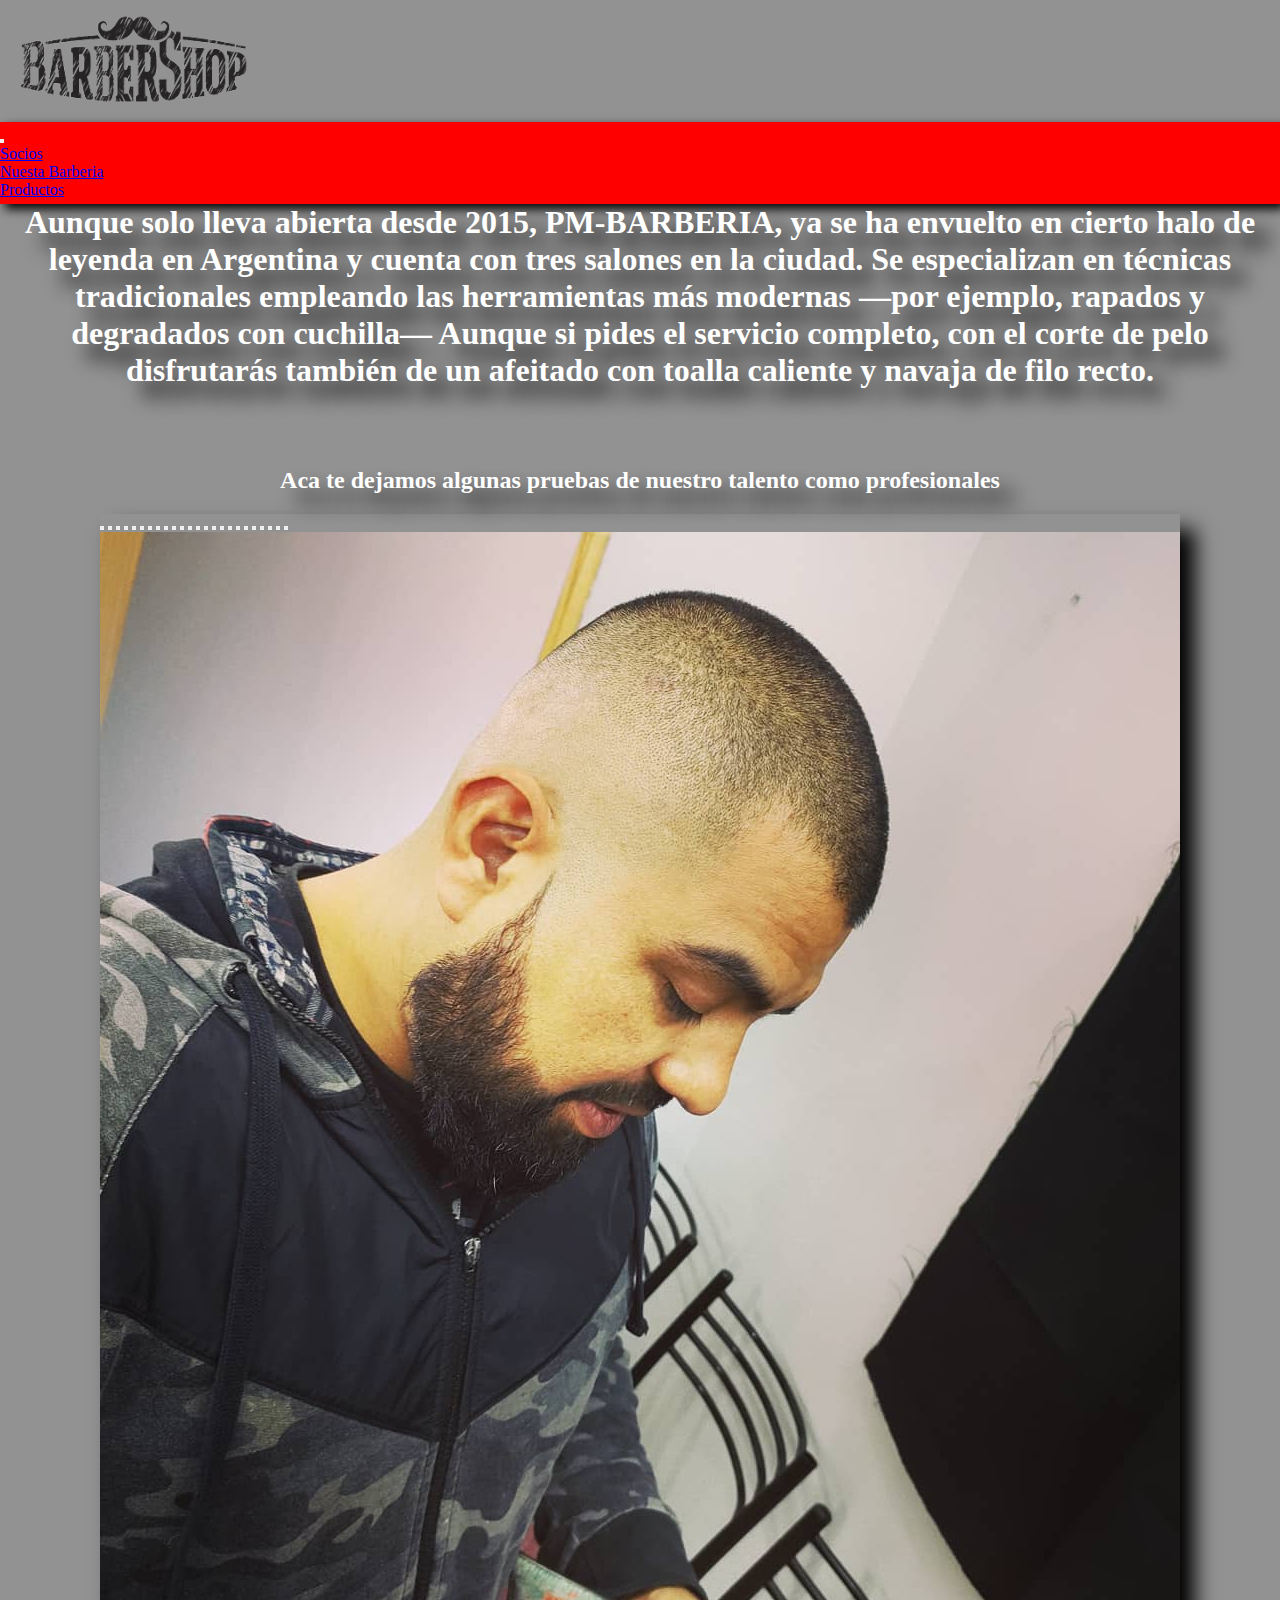
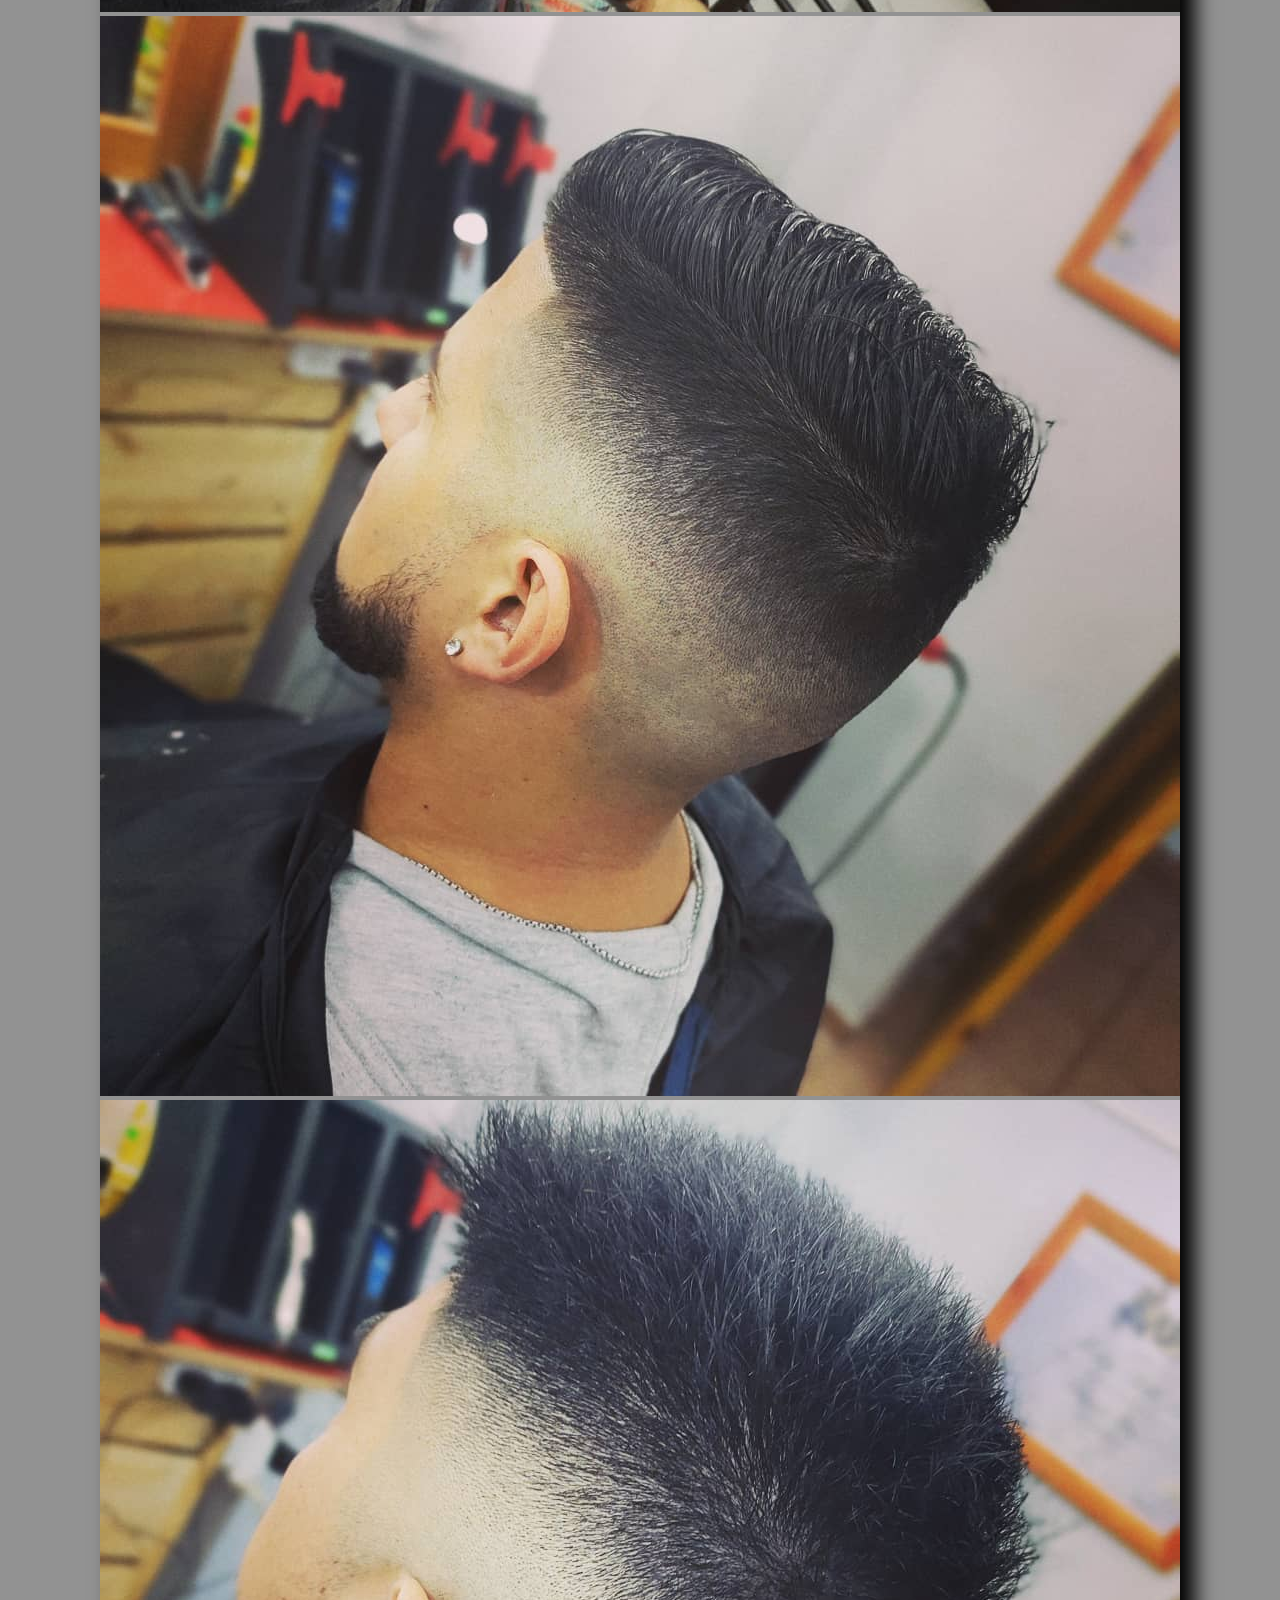
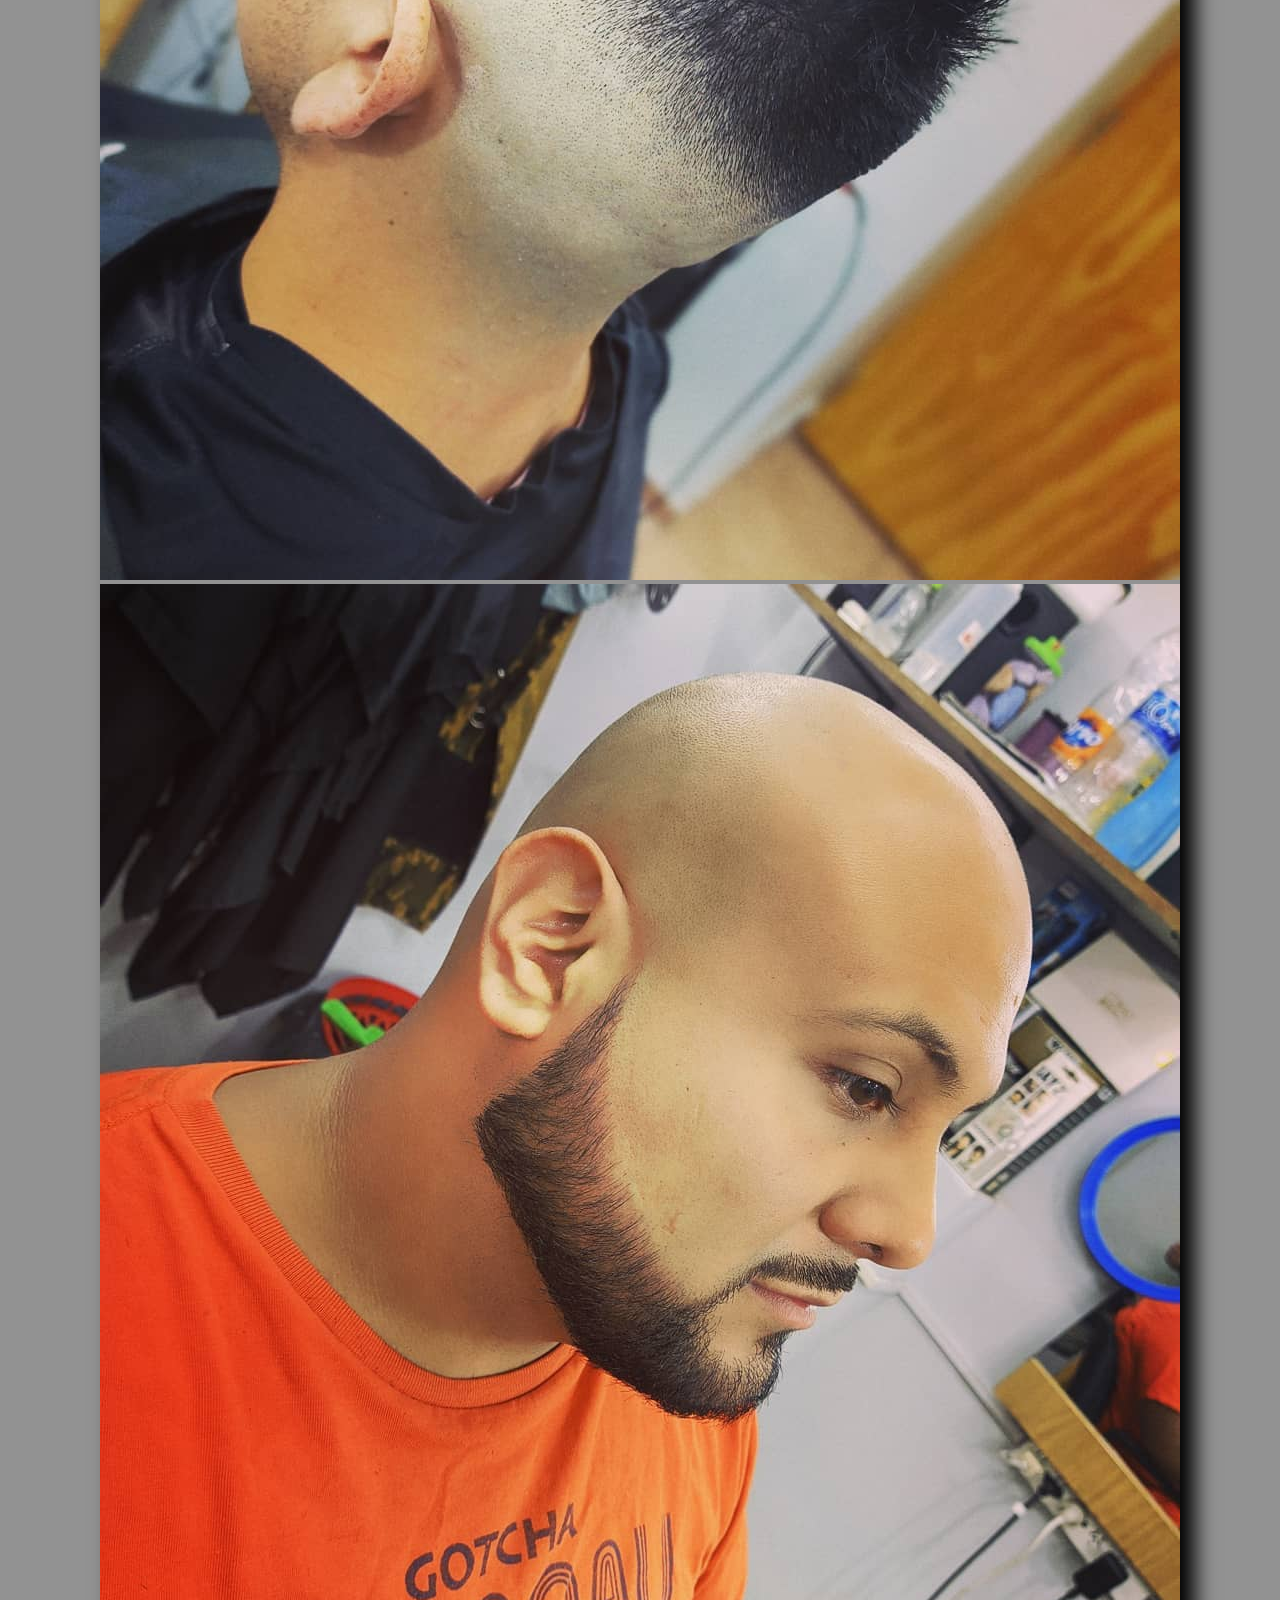
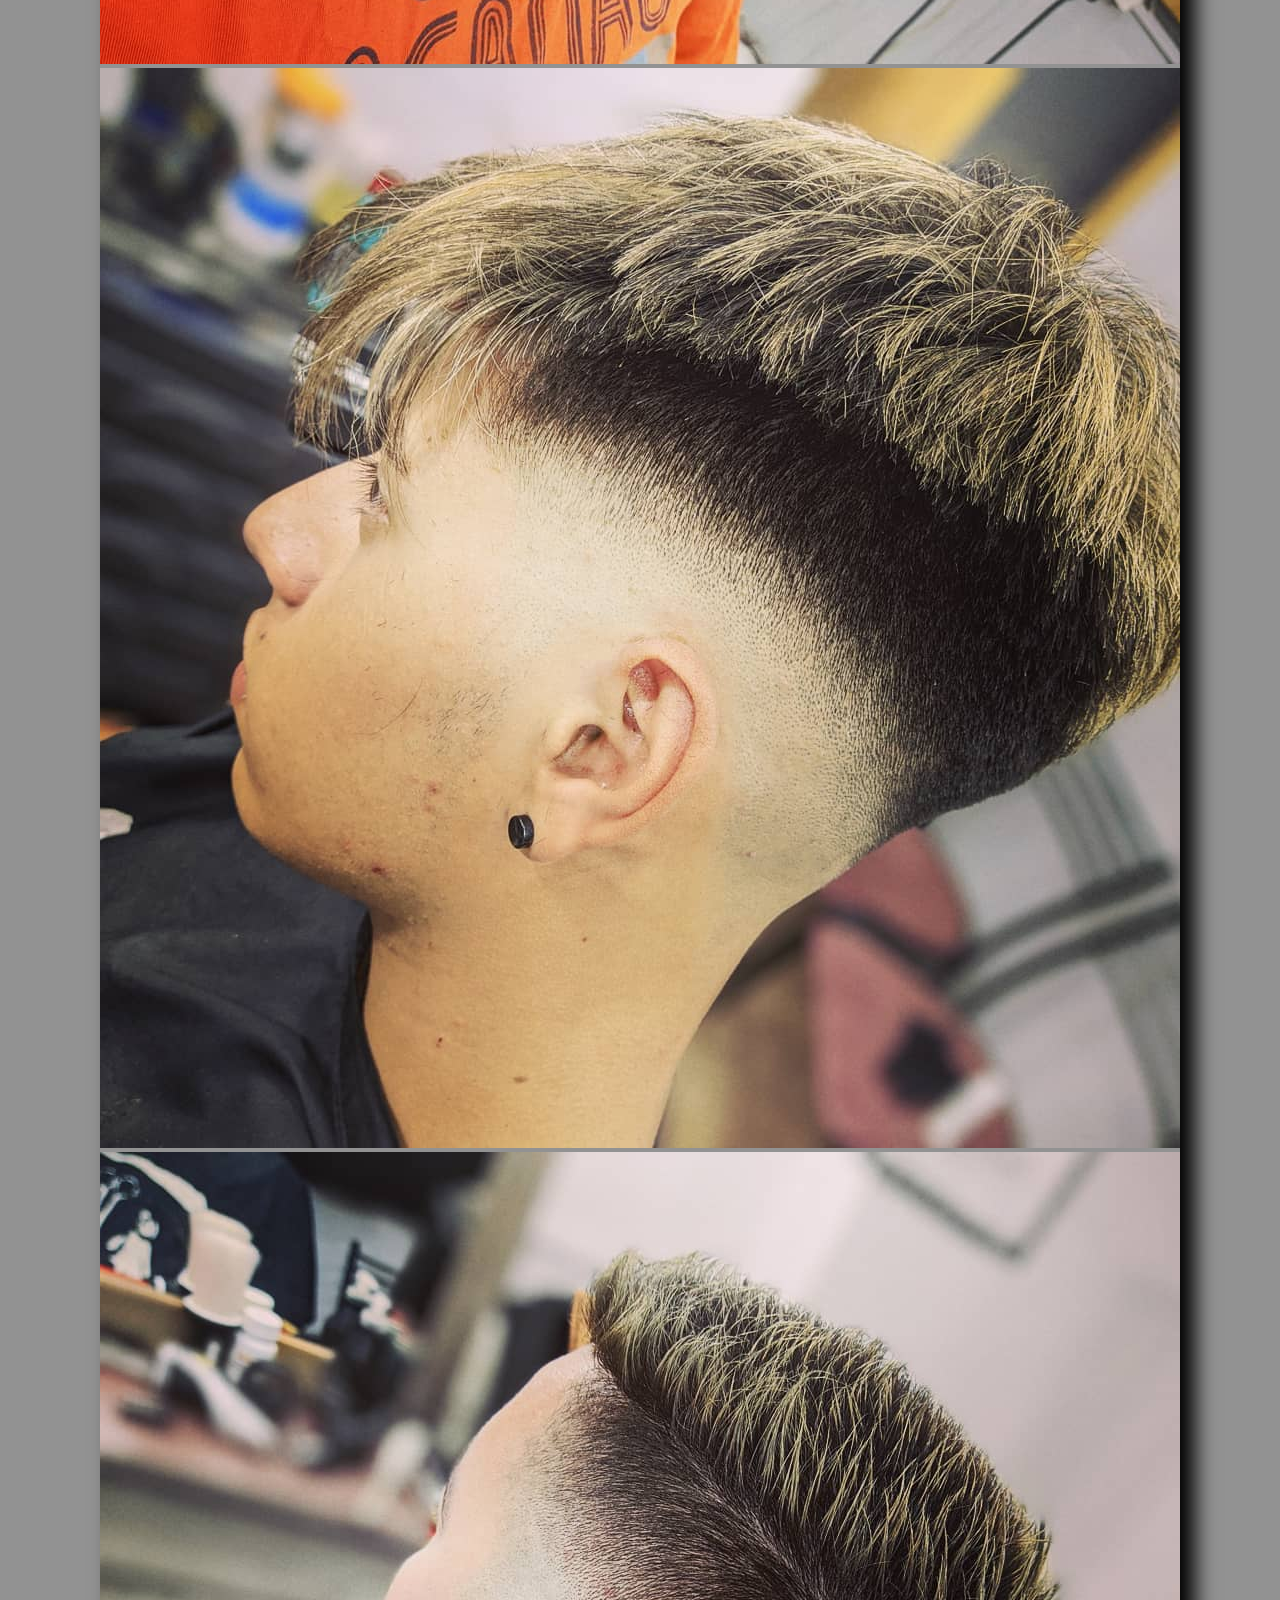
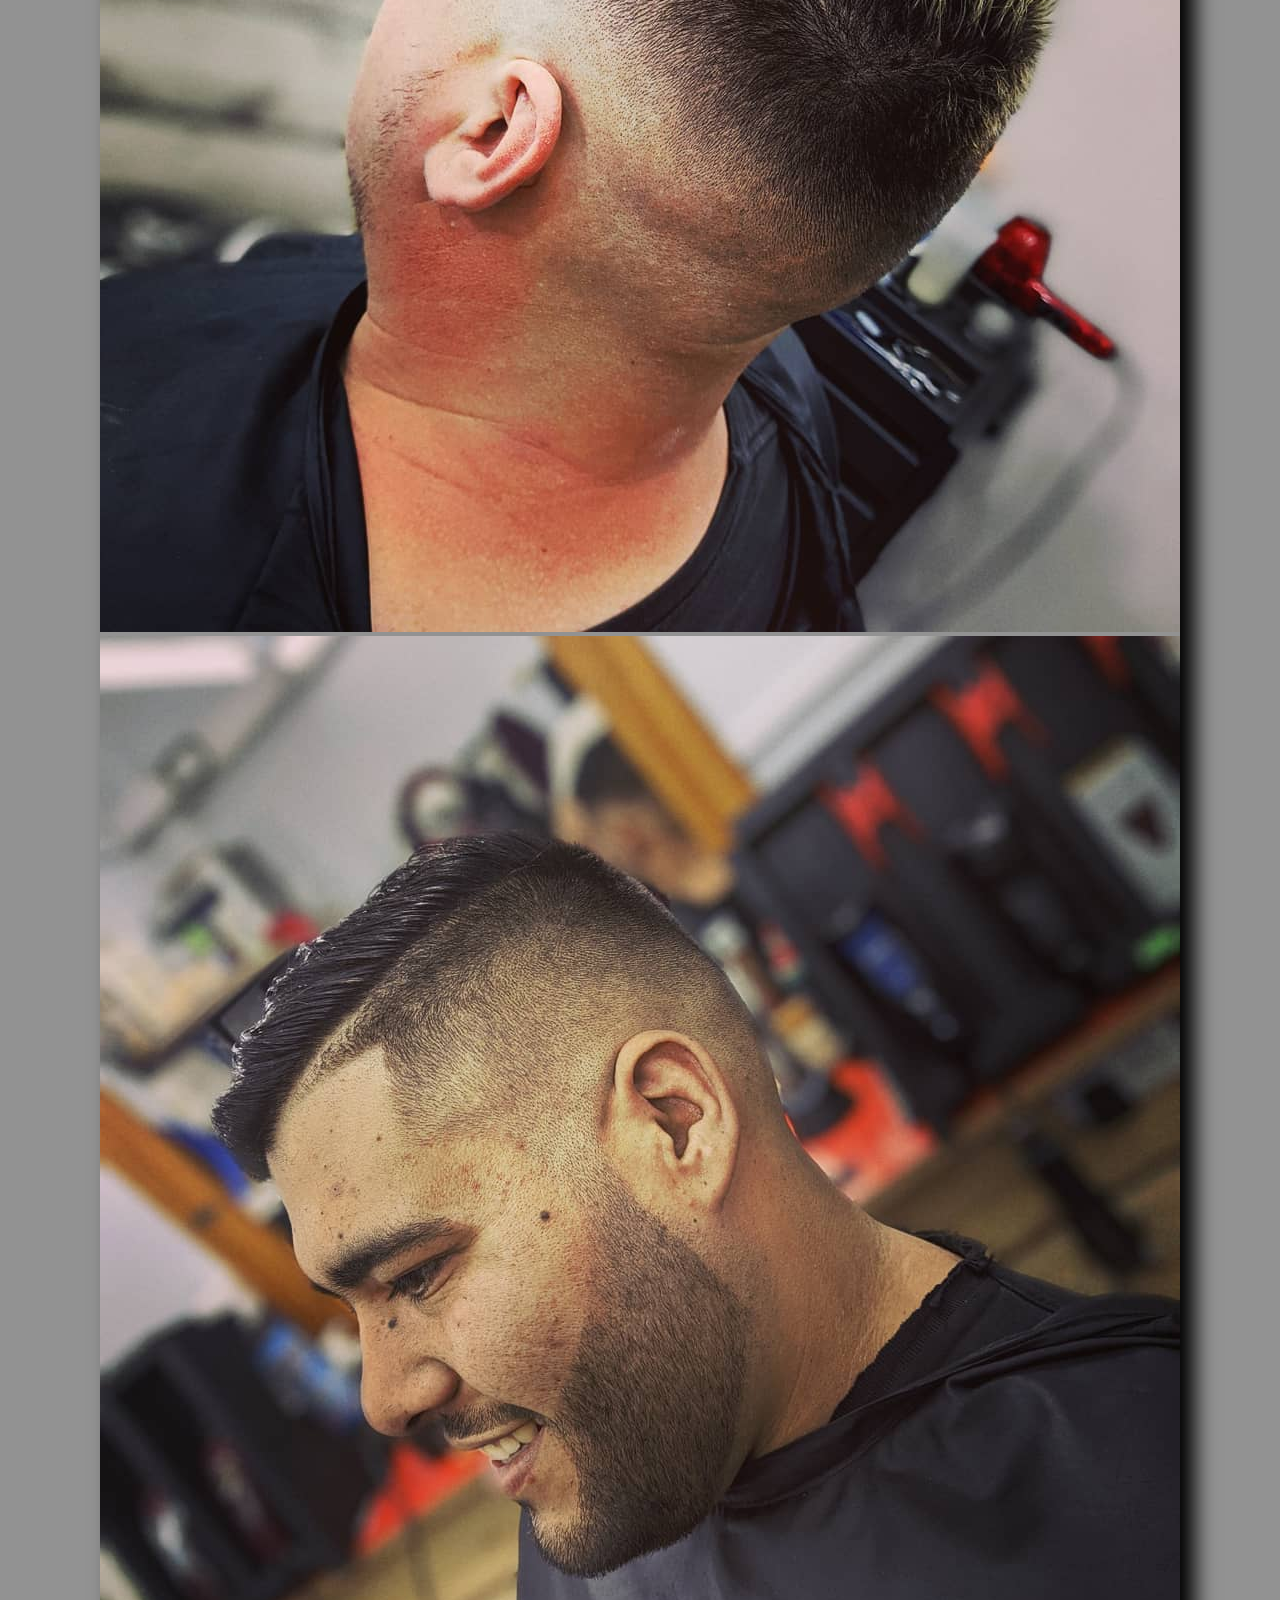
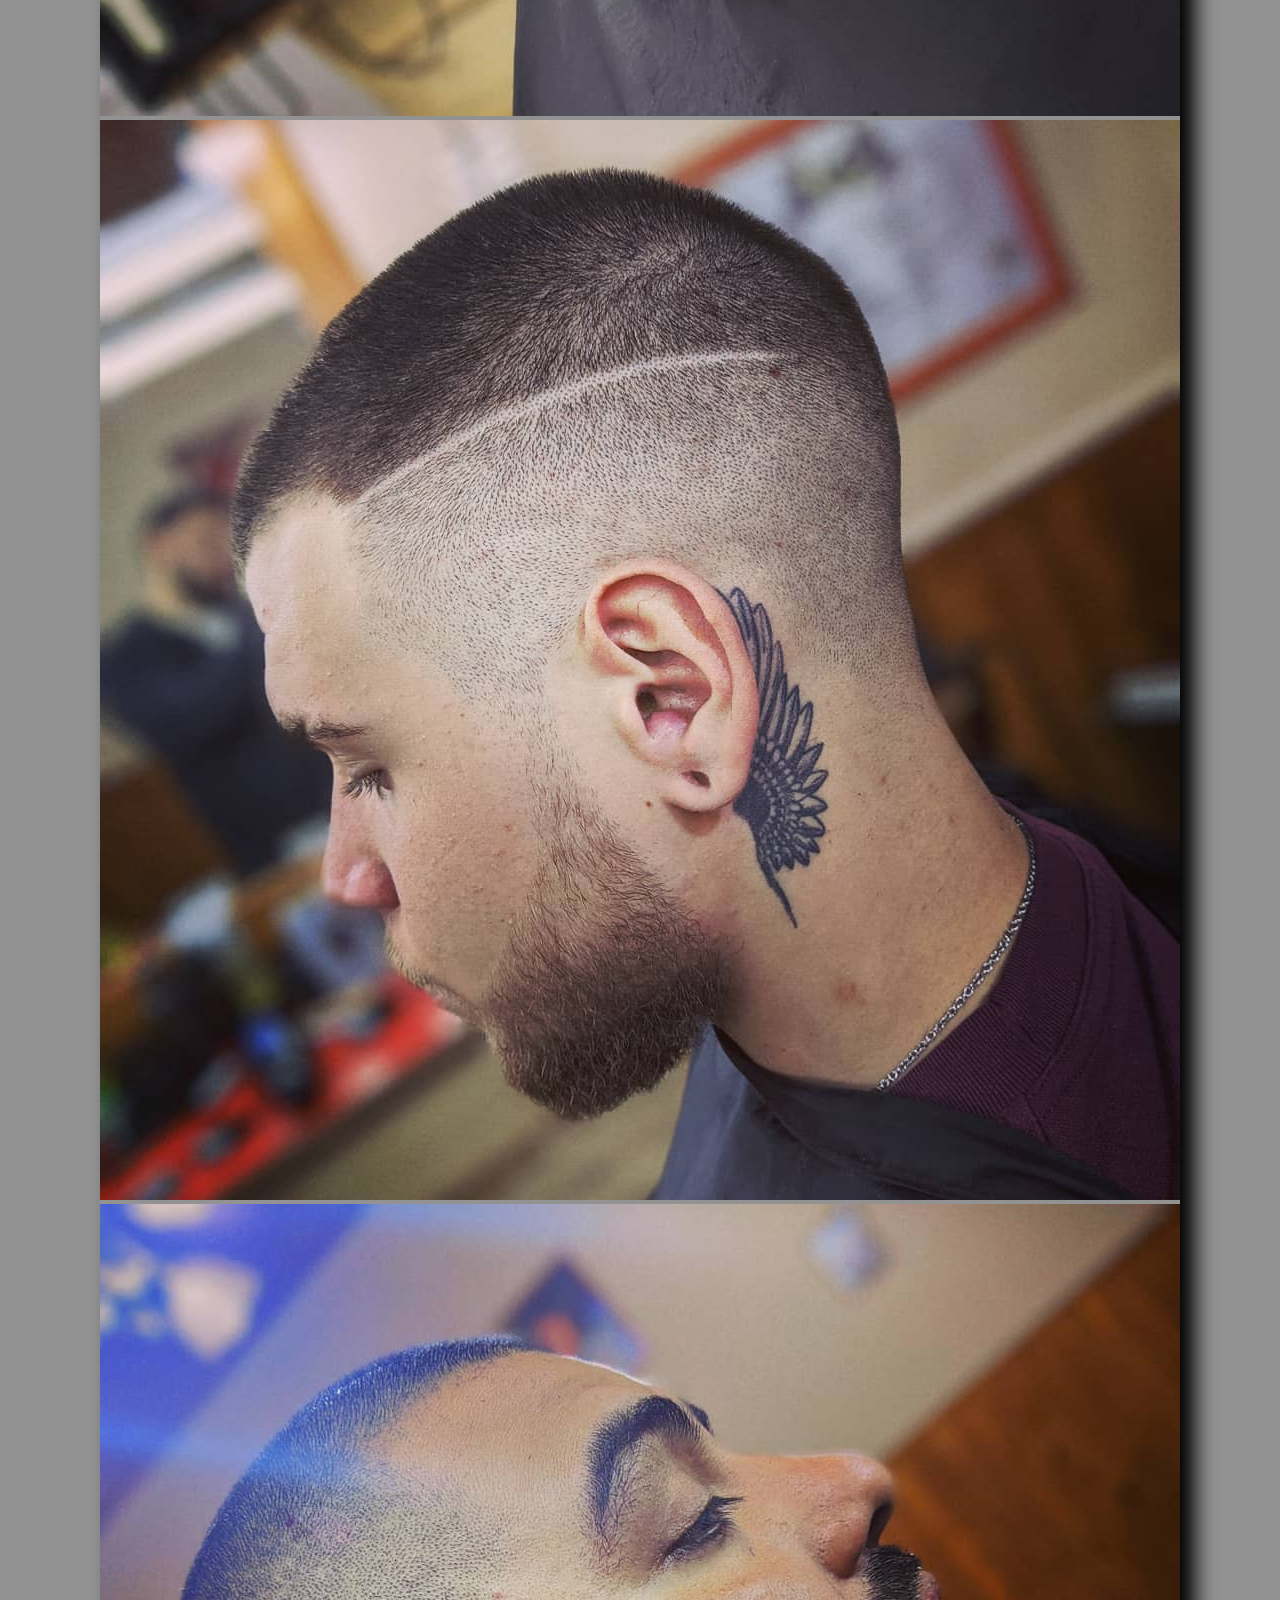
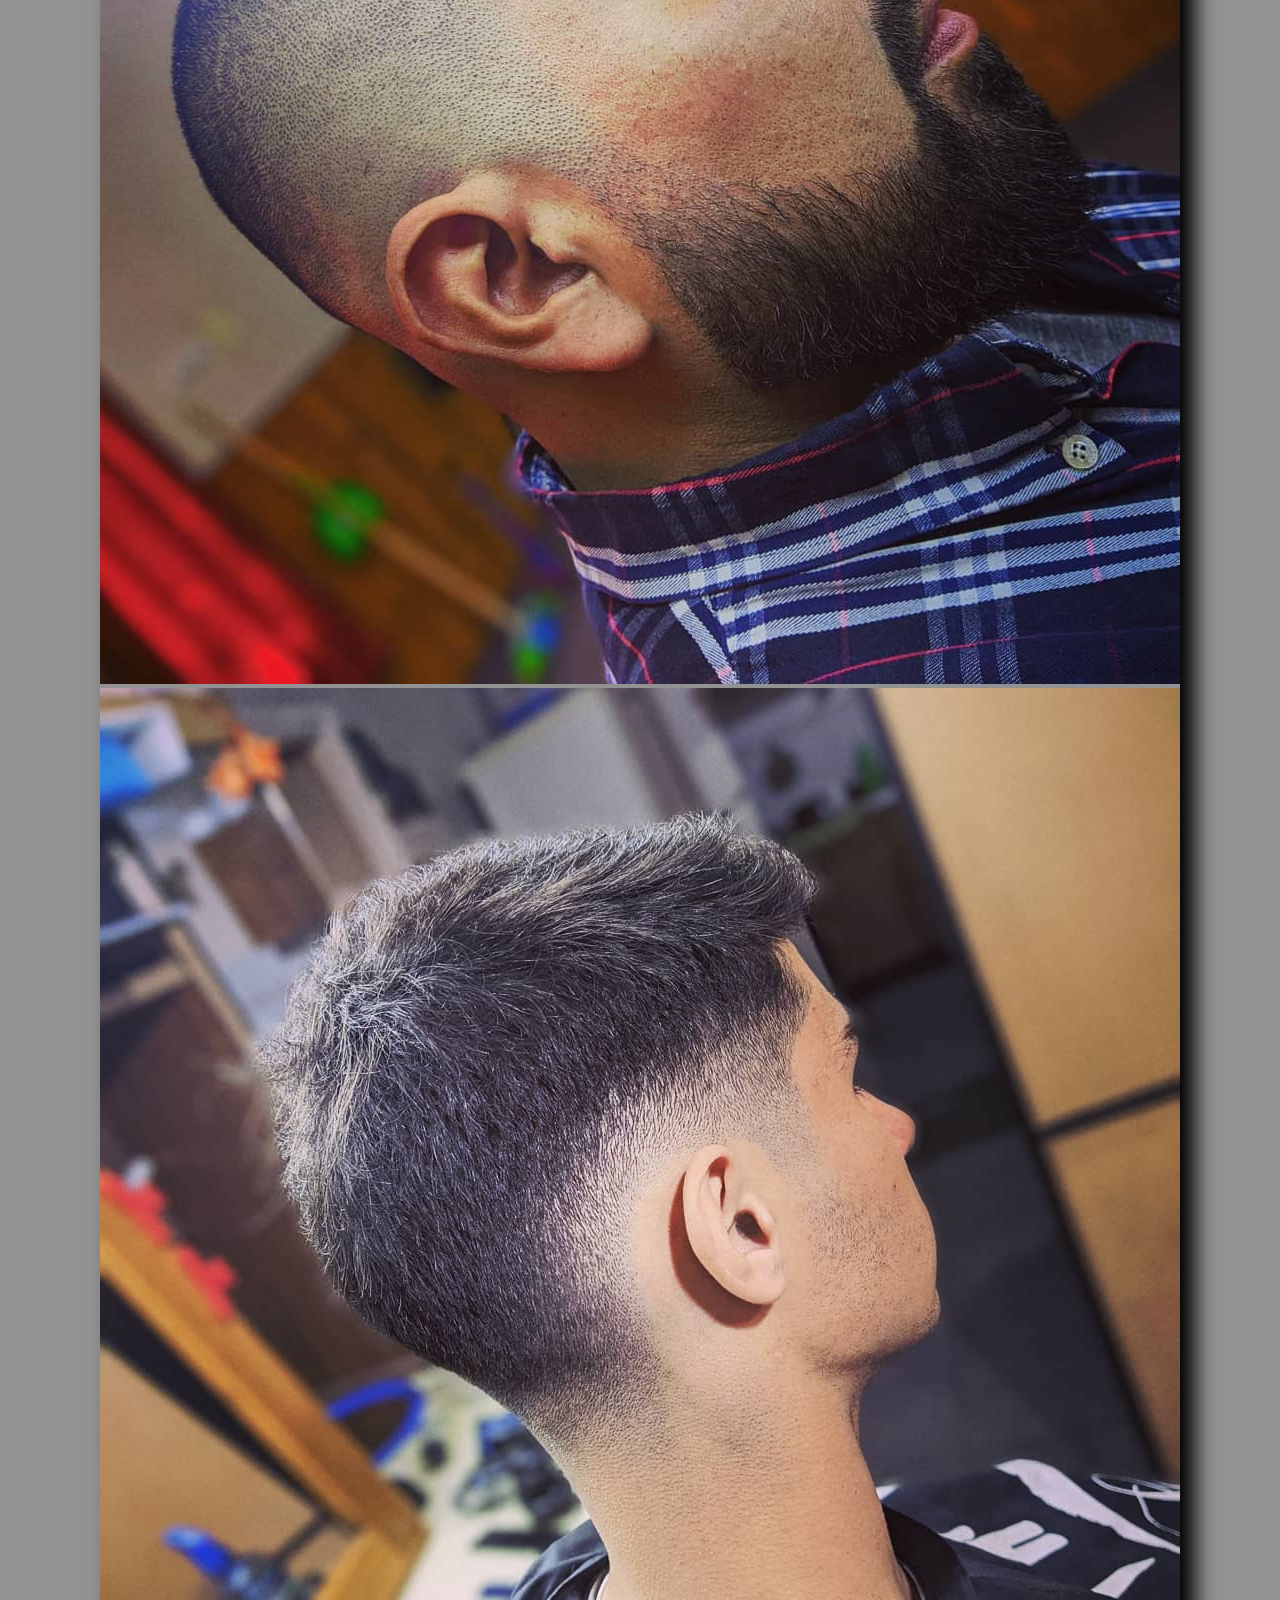
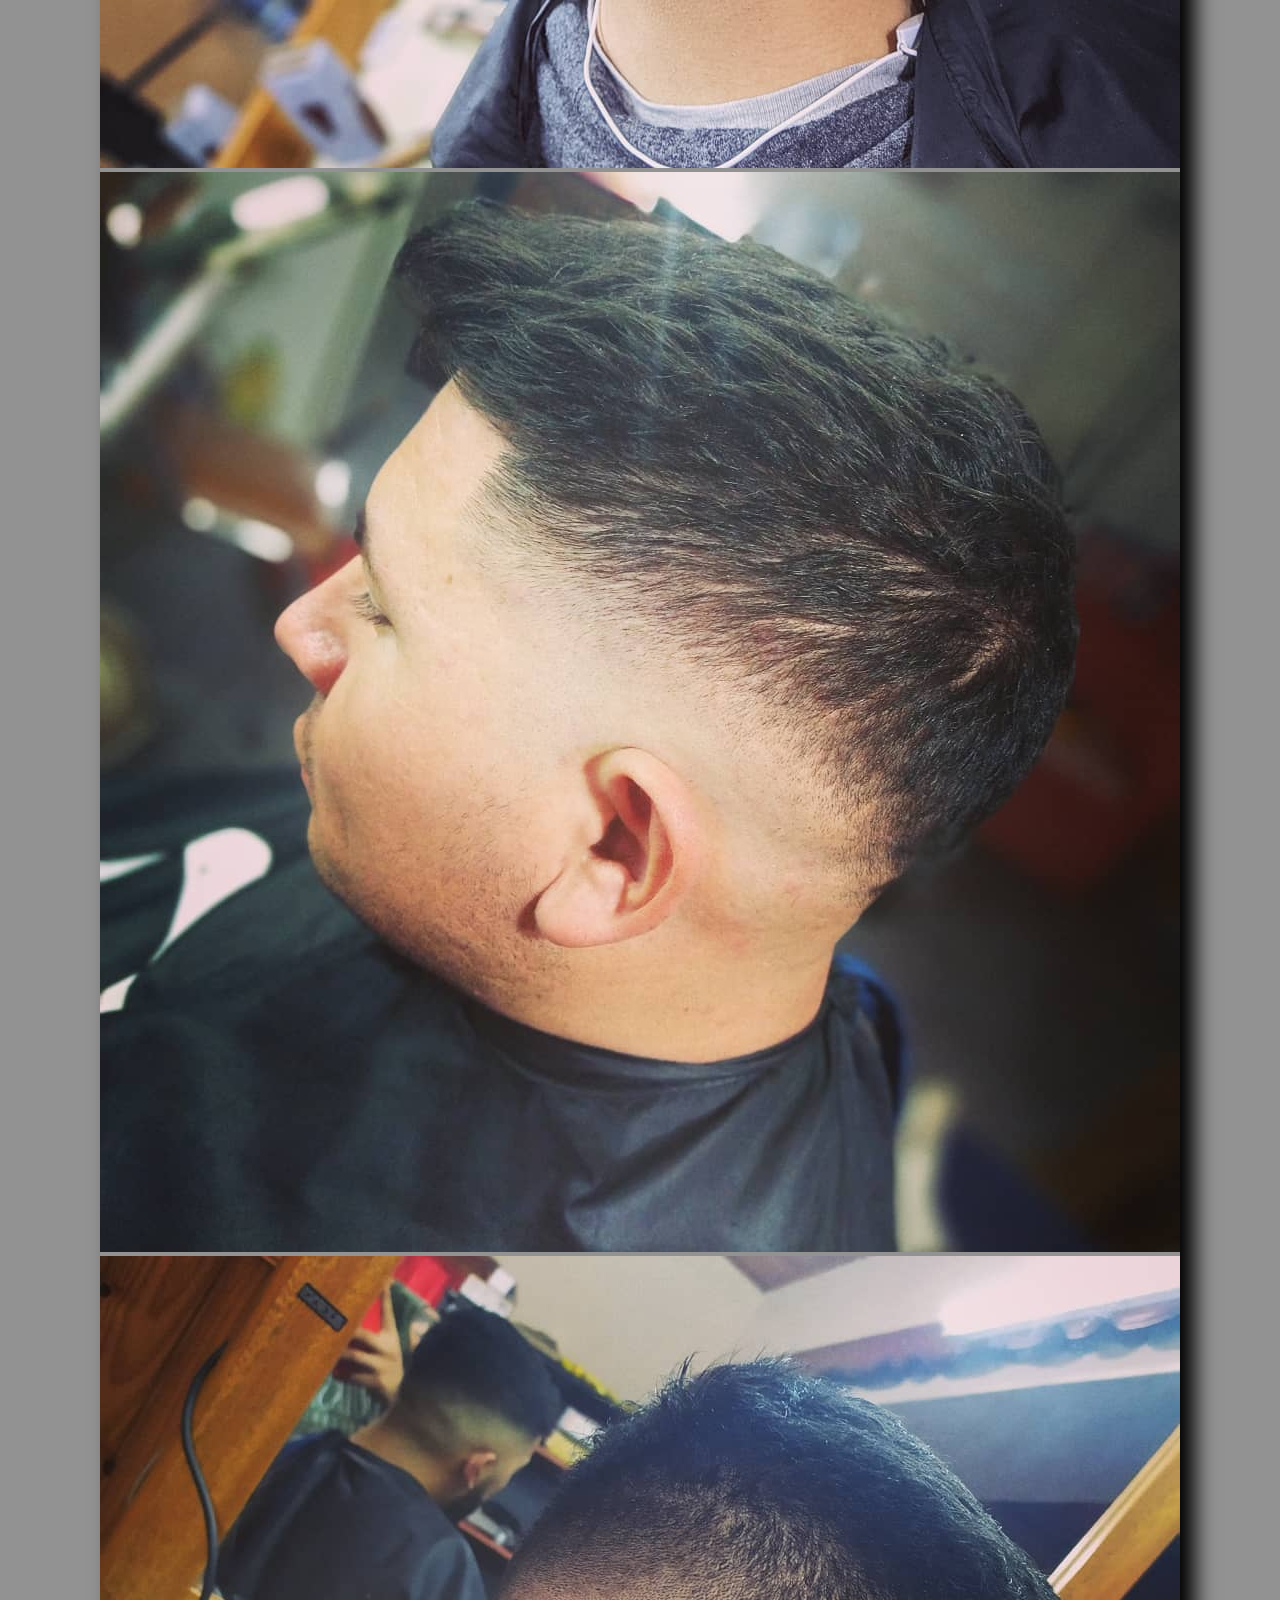
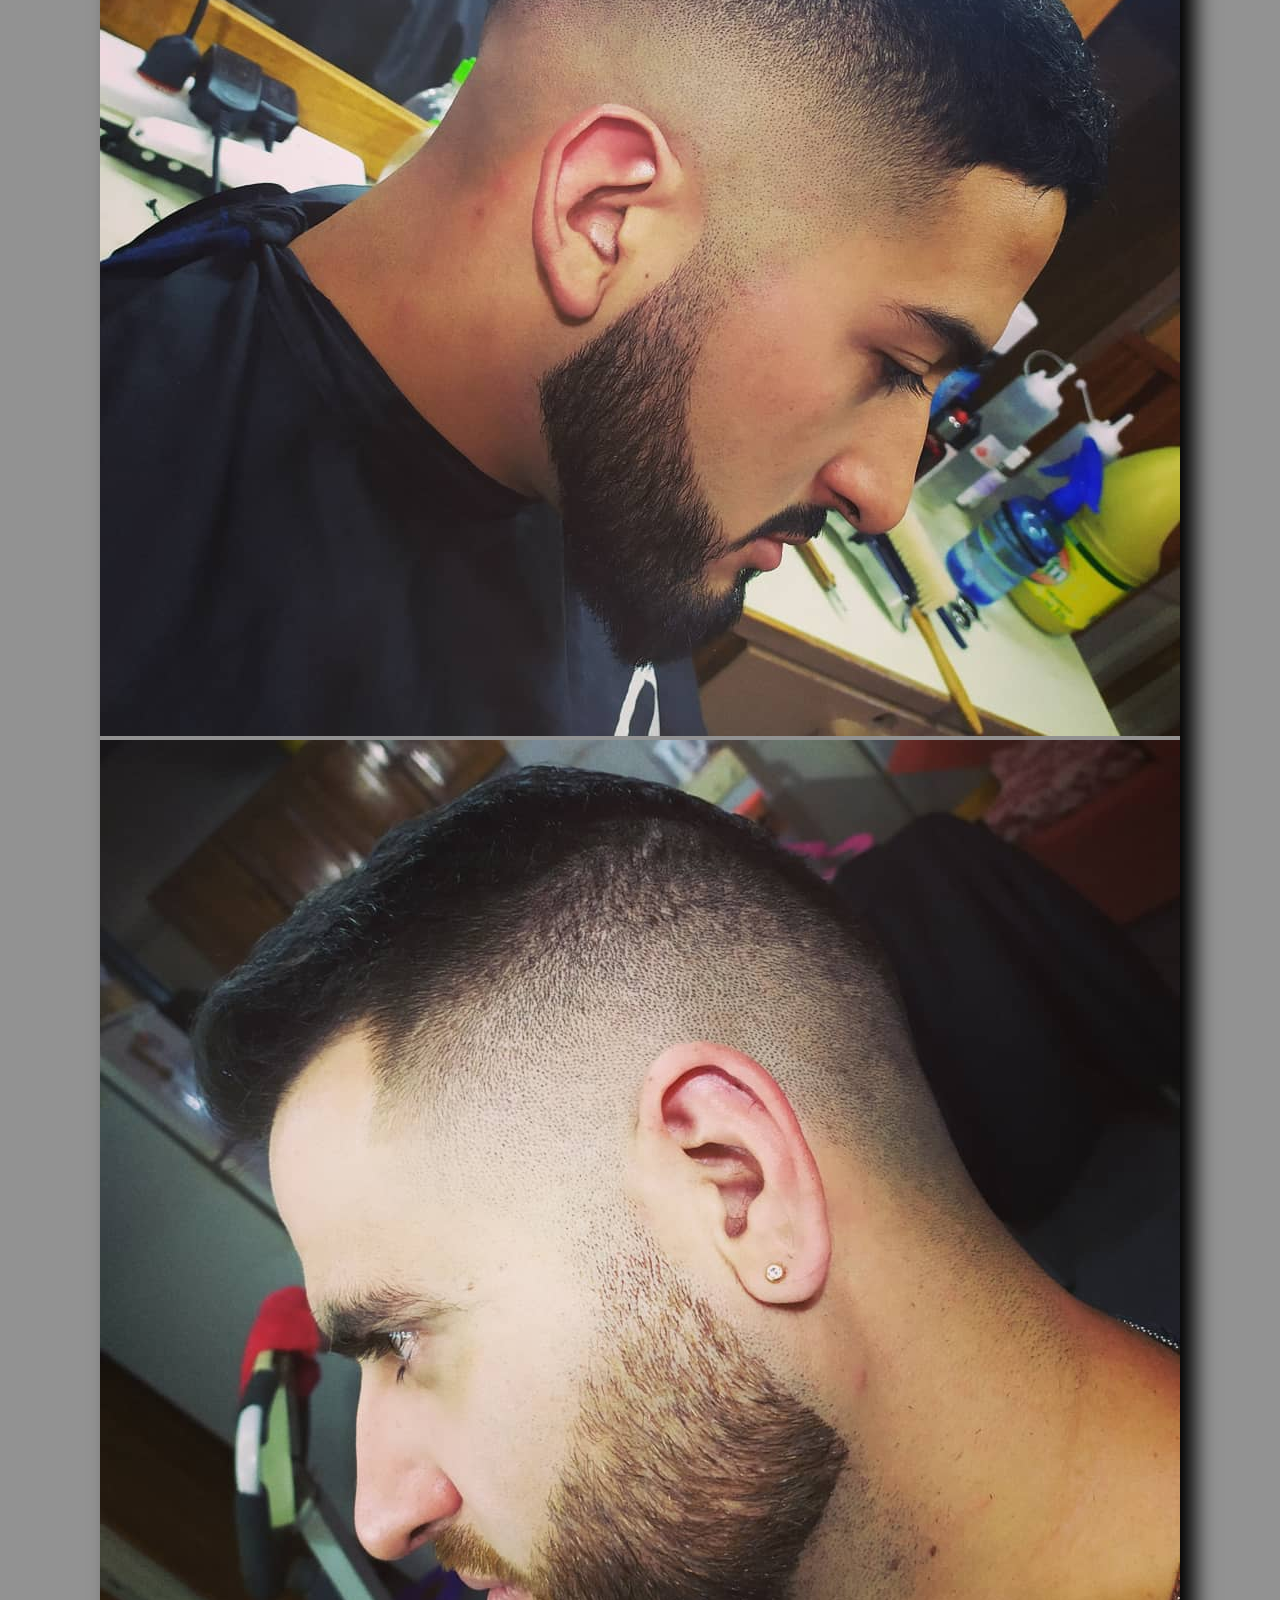
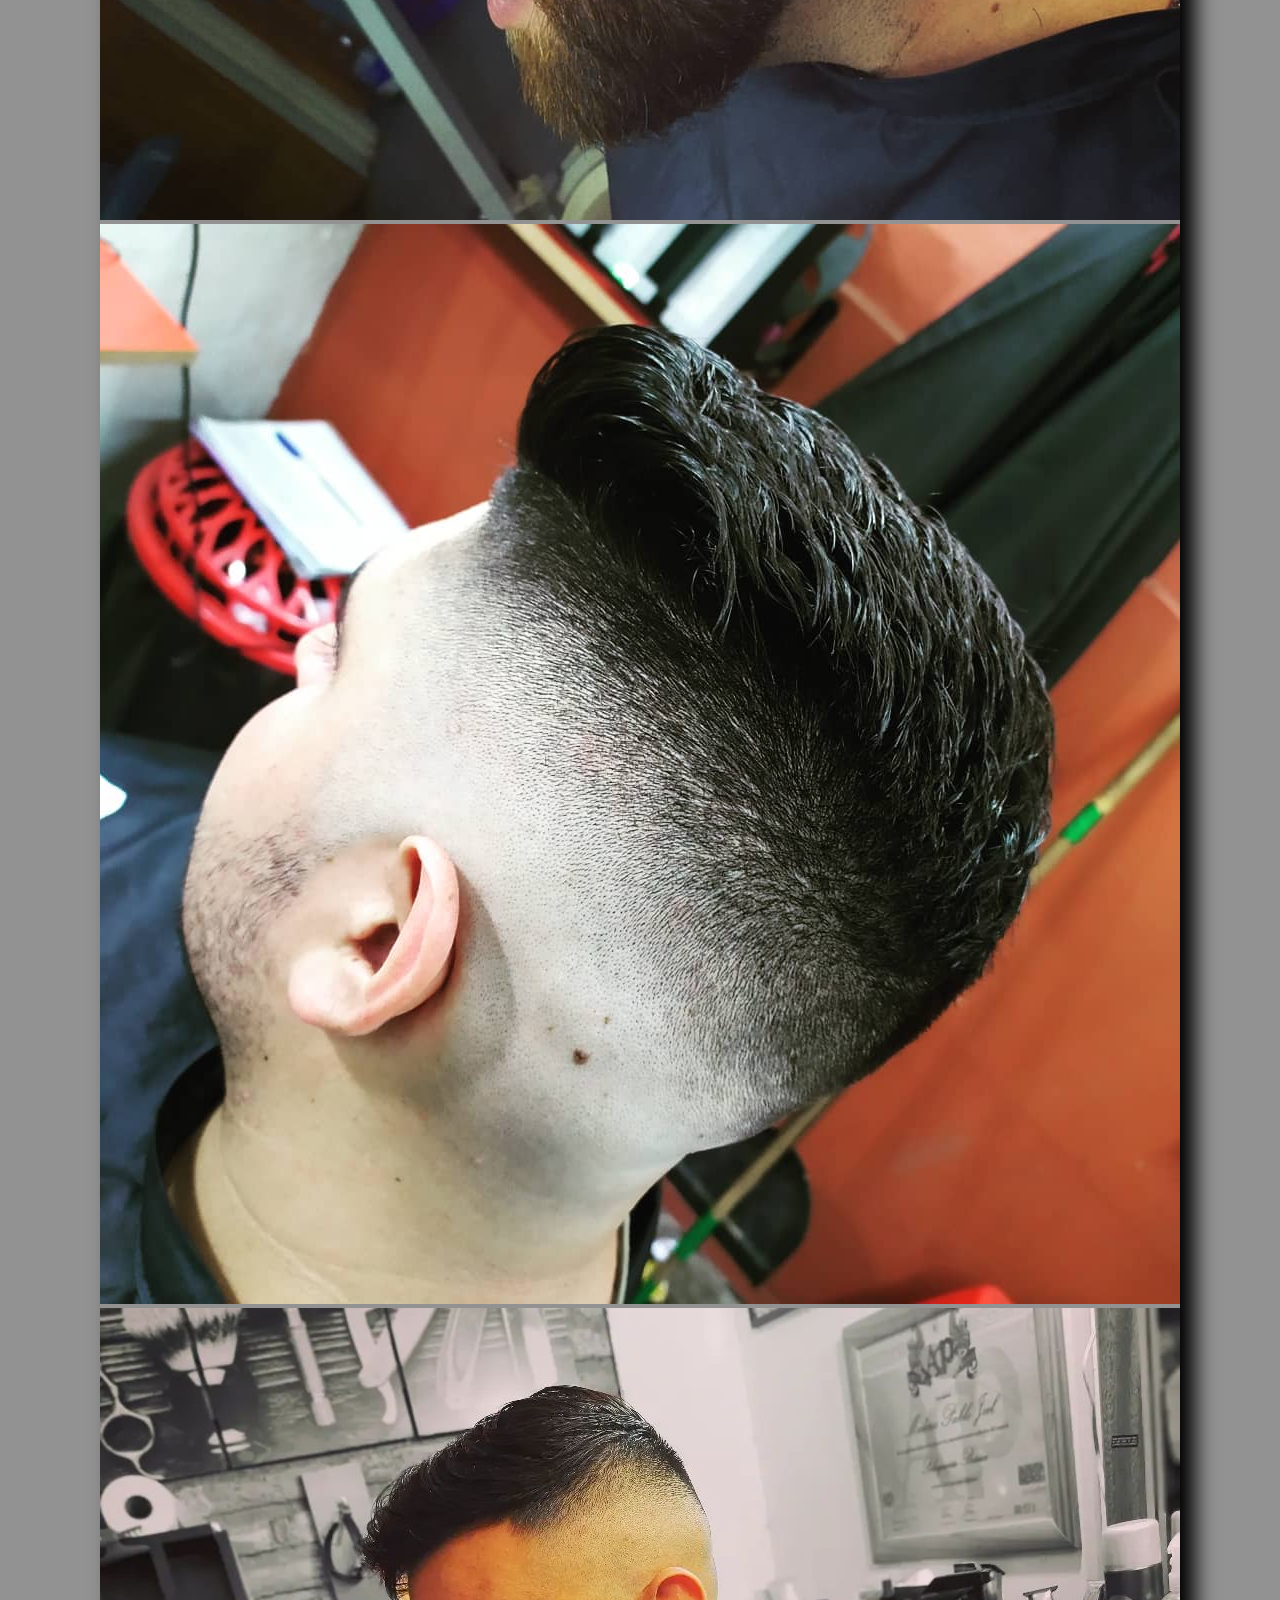
==== pages/catalogo.html @ 6debe162 "iniciando primeros cambios" ====
<!DOCTYPE html>
<html lang="es">
<head>
  <meta charset="UTF-8">
  <meta http-equiv="X-UA-Compatible" content="IE=edge">
  <meta name="viewport" content="width=device-width, initial-scale=1.0">
  <!-- keywords -->
  <meta name="keywords" content="Cortes 2023, Barbas 2023, Estilistas 2023, Degradados 2023">
  <meta name="description" content="Cortes, Estilos, Moda, Perfilado de barbas, Peinados, Degrades">
  <title>Catalogos</title>
  <!-- CSS only -->
  <link href="https://cdn.jsdelivr.net/npm/bootstrap@5.2.3/dist/css/bootstrap.min.css" rel="stylesheet" integrity="sha384-rbsA2VBKQhggwzxH7pPCaAqO46MgnOM80zW1RWuH61DGLwZJEdK2Kadq2F9CUG65" crossorigin="anonymous">
  <!-- css animate -->
  <link
    rel="stylesheet"
    href="https://cdnjs.cloudflare.com/ajax/libs/animate.css/4.1.1/animate.min.css"
  />
  <!-- link fabicon -->
  <link rel="icon" href="./../imgWeb/favicon de la pagina.jpg">
  <!-- link css -->
  <link rel="stylesheet" href="./../assets/styles/main.css">
</head>

<body>
    
  <div class="contenedor-index">
    <header class="d-flex align-items-center">

      <a href="./../index.html">
        <img class="logo"  src="../imgWeb/logo-pagina.png" alt="Logo">
      </a>

      <nav class="navbar navbar-expand-lg bg-body-tertiary">
        <div class="container-fluid">
          <a class="navbar-brand" href="#"></a>
          <button class="navbar-toggler" type="button" data-bs-toggle="collapse" data-bs-target="#navbarNav" aria-controls="navbarNav" aria-expanded="false" aria-label="Toggle navigation">
            <span class="navbar-toggler-icon"></span>
          </button>
          <div class="collapse navbar-collapse" id="navbarNav">
            <ul class="navbar-nav">
              <li class="nav-item">
                <a class="nav-link" href="./../pages/socio.html">Socios</a>
              </li>
              <li class="nav-item">
                <a class="nav-link" href="./../pages/video.html">Nuesta Barberia</a>
              </li>
              <li class="nav-item">
                <a class="nav-link" href="./../pages/producto.html">Productos</a>
              </li>
                            
            </ul>
          </div>
        </div>
      </nav>

    </header>

        

    <main class="main-catalogo">

      <h1 class="titulo-catalogo"><strong>Aunque solo lleva abierta desde 2015, PM-BARBERIA, ya se ha envuelto en cierto halo de leyenda en Argentina y cuenta con tres salones en la ciudad. Se especializan en técnicas tradicionales empleando las herramientas más modernas —por ejemplo, rapados y degradados con cuchilla— Aunque si pides el servicio completo, con el corte de pelo disfrutarás también de un afeitado con toalla caliente y navaja de filo recto.</strong></h1>
      <br>
      <h2 class="subtitulo-catalogo">Aca te dejamos algunas pruebas de nuestro talento como profesionales </h2>

      <section class="container-catalogo">

                
        <div id="carouselExampleIndicators"  class="carousel" data-bs-ride="true">
          <div class="carousel-indicators">
            <button type="button" data-bs-target="#carouselExampleIndicators" data-bs-slide-to="0" class="active" aria-current="true" aria-label="Slide 1"></button>
            <button type="button" data-bs-target="#carouselExampleIndicators" data-bs-slide-to="1" aria-label="Slide 2"></button>
            <button type="button" data-bs-target="#carouselExampleIndicators" data-bs-slide-to="2" aria-label="Slide 3"></button>
            <button type="button" data-bs-target="#carouselExampleIndicators" data-bs-slide-to="3" aria-label="Slide 3"></button>
            <button type="button" data-bs-target="#carouselExampleIndicators" data-bs-slide-to="4" aria-label="Slide 3"></button>
            <button type="button" data-bs-target="#carouselExampleIndicators" data-bs-slide-to="5" aria-label="Slide 3"></button>
            <button type="button" data-bs-target="#carouselExampleIndicators" data-bs-slide-to="6" aria-label="Slide 3"></button>
            <button type="button" data-bs-target="#carouselExampleIndicators" data-bs-slide-to="7" aria-label="Slide 3"></button>
            <button type="button" data-bs-target="#carouselExampleIndicators" data-bs-slide-to="8" aria-label="Slide 3"></button>
            <button type="button" data-bs-target="#carouselExampleIndicators" data-bs-slide-to="9" aria-label="Slide 3"></button>
            <button type="button" data-bs-target="#carouselExampleIndicators" data-bs-slide-to="10" aria-label="Slide 3"></button>
            <button type="button" data-bs-target="#carouselExampleIndicators" data-bs-slide-to="11" aria-label="Slide 3"></button>
            <button type="button" data-bs-target="#carouselExampleIndicators" data-bs-slide-to="12" aria-label="Slide 3"></button>
            <button type="button" data-bs-target="#carouselExampleIndicators" data-bs-slide-to="13" aria-label="Slide 3"></button>
            <button type="button" data-bs-target="#carouselExampleIndicators" data-bs-slide-to="14" aria-label="Slide 3"></button>
            <button type="button" data-bs-target="#carouselExampleIndicators" data-bs-slide-to="15" aria-label="Slide 3"></button>
            <button type="button" data-bs-target="#carouselExampleIndicators" data-bs-slide-to="16" aria-label="Slide 3"></button>
            <button type="button" data-bs-target="#carouselExampleIndicators" data-bs-slide-to="17" aria-label="Slide 3"></button>
            <button type="button" data-bs-target="#carouselExampleIndicators" data-bs-slide-to="18" aria-label="Slide 3"></button>
            <button type="button" data-bs-target="#carouselExampleIndicators" data-bs-slide-to="19" aria-label="Slide 3"></button>
            <button type="button" data-bs-target="#carouselExampleIndicators" data-bs-slide-to="20" aria-label="Slide 3"></button>
            <button type="button" data-bs-target="#carouselExampleIndicators" data-bs-slide-to="21" aria-label="Slide 3"></button>
            <button type="button" data-bs-target="#carouselExampleIndicators" data-bs-slide-to="22" aria-label="Slide 3"></button>
            <button type="button" data-bs-target="#carouselExampleIndicators" data-bs-slide-to="23" aria-label="Slide 3"></button>
            </div>
            <div class="carousel-inner">
              <div class="carousel-item active">
                <img src="./../imgWeb/01.jpeg" class="d-block w-100" alt="Cortes">
              </div>
              <div class="carousel-item ">
                <img src="./../imgWeb/02.jpeg" class="d-block w-100" alt="cortes">
              </div>
              <div class="carousel-item">
                <img src="./../imgWeb/03.jpeg" class="d-block w-100" alt="cortes">
              </div>
              <div class="carousel-item">
                <img src="./../imgWeb/04.jpeg" class="d-block w-100" alt="cortes">
              </div>
              <div class="carousel-item">
                <img src="./../imgWeb/05.jpeg" class="d-block w-100" alt="cortes">
              </div>
              <div class="carousel-item">
                <img src="./../imgWeb/06.jpeg" class="d-block w-100" alt="cortes">
              </div>
              <div class="carousel-item">
                <img src="./../imgWeb/07.jpeg" class="d-block w-100" alt="cortes">
              </div>
              <div class="carousel-item">
                <img src="./../imgWeb/08.jpeg" class="d-block w-100" alt="cortes">
              </div>
              <div class="carousel-item">
                <img src="./../imgWeb/09.jpeg" class="d-block w-100" alt="cortes">
              </div>
              <div class="carousel-item">
                <img src="./../imgWeb/10.jpeg" class="d-block w-100" alt="cortes">
              </div>
              <div class="carousel-item">
                <img src="./../imgWeb/11.jpeg" class="d-block w-100" alt="cortes">
              </div>
              <div class="carousel-item">
                <img src="./../imgWeb/12.jpeg" class="d-block w-100" alt="cortes">
              </div>
              <div class="carousel-item">
                <img src="./../imgWeb/13.jpeg" class="d-block w-100" alt="cortes">
              </div>
              <div class="carousel-item">
                <img src="./../imgWeb/14.jpeg" class="d-block w-100" alt="cortes">
              </div>
              <div class="carousel-item">
                <img src="./../imgWeb/15.jpeg" class="d-block w-100" alt="cortes">
              </div>
              <div class="carousel-item">
                <img src="./../imgWeb/16.jpeg" class="d-block w-100" alt="cortes">
              </div>
              <div class="carousel-item">
                <img src="./../imgWeb/17.jpeg" class="d-block w-100" alt="cortes">
              </div>
              <div class="carousel-item">
                <img src="./../imgWeb/18.jpeg" class="d-block w-100" alt="cortes">
              </div>
              <div class="carousel-item">
                <img src="./../imgWeb/19.jpeg" class="d-block w-100" alt="cortes">
              </div>
              <div class="carousel-item">
                <img src="./../imgWeb/20.jpeg" class="d-block w-100" alt="cortes">
              </div>
              <div class="carousel-item">
                <img src="./../imgWeb/21.jpeg" class="d-block w-100" alt="cortes">
              </div>
              <div class="carousel-item">
                <img src="./../imgWeb/22.jpeg" class="d-block w-100" alt="cortes">
              </div>
              <div class="carousel-item">
                <img src="./../imgWeb/23.jpeg" class="d-block w-100" alt="cortes">
              </div>
            </div>
            <button class="carousel-control-prev" type="button" data-bs-target="#carouselExampleIndicators" data-bs-slide="prev">
              <span class="carousel-control-prev-icon" aria-hidden="true"></span>
              <span class="visually-hidden">Previous</span>
            </button>
            <button class="carousel-control-next" type="button" data-bs-target="#carouselExampleIndicators" data-bs-slide="next">
              <span class="carousel-control-next-icon" aria-hidden="true"></span>
              <span class="visually-hidden">Next</span>
            </button>
          </div> 
                
        <h3 class="titulo-video-catalogo">Nuestra inspiracion</h3>

        <iframe class="video-catalogo" width="100%" height="350" src="https://www.youtube.com/embed/8MzjVCwLFio" title="YouTube video player" frameborder="0" allow="accelerometer; autoplay; clipboard-write; encrypted-media; gyroscope; picture-in-picture" allowfullscreen></iframe>

        <iframe class="video-catalogo" width="100%" height="350" src="https://www.youtube.com/embed/dugaAR_2ksw" title="YouTube video player" frameborder="0" allow="accelerometer; autoplay; clipboard-write; encrypted-media; gyroscope; picture-in-picture; web-share" allowfullscreen></iframe>

      </section>
        
    </main>

    <footer class="footer-catalogo">
        
    <div class="contenedor-redes">

      <p><strong>💈Hacete socio de la academia y seguinos en nuestras redes sociales💈</strong> </p>

      <h4 class="subtitulo-footer">
        © 2019-2023 Buenos Aires Barbershop. Todos los derechos reservados.
      </h4>
      <h4 class="subtitulo-footer">
        Copyright © 2023 Introducción a la barbería
      </h4>

      <a href="https://www.facebook.com/pablo.mederos.3382">
        <img class="redes" src="./../imgWeb/facebook-color.png" alt="Facebook">
      </a>

      <a href="https://www.instagram.com/pm.barberia/">
        <img class="redes" src="./../imgWeb/instagram-color.png" alt="instagram">
      </a>

      <a href="https://wa.me/c/5492604560168">
        <img class="redes" src="./../imgWeb/whatsapp-color.png" alt="whatsapp">
      </a>

    </div>
        
  </footer>
  </div>


<!-- JavaScript Bundle with Popper -->
    <script src="https://cdn.jsdelivr.net/npm/bootstrap@5.2.3/dist/js/bootstrap.bundle.min.js" integrity="sha384-kenU1KFdBIe4zVF0s0G1M5b4hcpxyD9F7jL+jjXkk+Q2h455rYXK/7HAuoJl+0I4" crossorigin="anonymous"></script>
</body>

</html>
---- assets/styles/main.css ----
* {
  margin: 0;
  padding: 0;
}

body {
  width: 100%;
  background: rgb(146, 146, 146);
  background-repeat: no-repeat;
  background-size: cover;
  background-position: center;
}

.contenedor-foto-index {
  display: flex;
  justify-content: center;
  flex-wrap: wrap;
  gap: 15px;
}
.contenedor-foto-index .foto-index-1, .contenedor-foto-index .foto-index-2 {
  width: 300px;
  height: 300px;
  margin-bottom: 30px;
  border-radius: 50px;
  border: solid 7px rgb(155, 155, 155);
  box-shadow: 15px 15px 20px rgb(0, 0, 0);
}
.contenedor-foto-index h1 {
  text-align: center;
  color: #FFFFFF;
  margin-bottom: 40px;
}
.contenedor-foto-index h2 {
  margin-bottom: 180px;
  text-align: center;
  color: #C0C0C0;
}
.contenedor-foto-index h3 {
  text-align: center;
  color: black;
  margin-bottom: 20px;
}
.contenedor-foto-index h4 {
  margin-bottom: 200px;
  text-align: center;
  color: black;
}

.footer-index {
  margin-bottom: 20px;
}

.main-socios {
  width: 100%;
}

.contenedor-titulo-socios {
  text-align: center;
  text-shadow: 15px 15px 15px rgb(0, 0, 0);
}
.contenedor-titulo-socios .titulo-socios {
  margin-top: 10px;
  font-size: 30px;
  color: #FFFFFF;
}
.contenedor-titulo-socios .subtitulo-socios {
  font-size: 30px;
  color: #FFFFFF;
  margin-bottom: 50px;
}

.form-control:focus {
  box-shadow: 10px 10px 15px rgb(0, 0, 0);
  color: white;
  border: 4px solid black;
  background-color: #8e4c00;
}

.form {
  margin-left: 15px;
  box-shadow: 15px 15px 20px rgb(0, 0, 0);
}

.footer-socios {
  margin-top: 62px;
}

.titulo-catalogo, .subtitulo-catalogo {
  color: #FFFFFF;
  text-align: center;
  text-shadow: 15px 5px 15px rgb(0, 0, 0);
}

.subtitulo-catalogo {
  margin-top: 60px;
}

.container-catalogo {
  display: flex;
  justify-content: center;
  flex-wrap: wrap;
  gap: 15px;
  margin: 20px;
}
.container-catalogo .carousel {
  box-shadow: 15px 15px 20px rgb(0, 0, 0);
}
.container-catalogo .titulo-video-catalogo {
  margin-top: 70px;
  color: #FFFFFF;
  text-align: center;
  text-shadow: 15px 5px 15px rgb(0, 0, 0);
}
.container-catalogo .video-catalogo {
  margin-bottom: 85px;
  box-shadow: 15px 15px 20px rgb(0, 0, 0);
}
.container-catalogo .parrafo-video-catalogo {
  color: #FFFFFF;
  text-align: center;
  text-shadow: 15px 5px 15px rgb(0, 0, 0);
}

.img-catalogo {
  width: 300px;
  height: 300px;
}

.footer-catalogo {
  margin-top: 368px;
}

#main-productos {
  padding-bottom: 10px;
  margin-left: 10px;
}
#main-productos .subtitulo-productos {
  color: #FFFFFF;
  margin-bottom: 50px;
  text-align: center;
  text-shadow: 15px 15px 20px rgb(0, 0, 0);
}

#container-productos-1 {
  margin-bottom: 150px;
  box-shadow: 15px 15px 20px rgb(0, 0, 0);
}

.footer-productos {
  margin-top: 258px;
}

.videos {
  display: flex;
  display: block;
  flex-wrap: wrap;
  margin: 30px;
}
.videos .titulo-video-1, .videos .parrafo-video, .videos .subtitulo-video-1 {
  color: #FFFFFF;
  text-align: center;
  text-shadow: 5px 5px 20px rgb(0, 0, 0);
}
.videos .subtitulo-video-1 {
  margin-bottom: 30px;
}
.videos .videos-1 {
  margin-bottom: 20px;
  box-shadow: 15px 15px 20px rgb(0, 0, 0);
}
.videos .titulo-video-2 {
  margin-top: 50px;
  color: #FFFFFF;
  text-align: center;
  text-shadow: 15px 15px 20px rgb(0, 0, 0);
}
.videos .videos-2 {
  margin-bottom: 100px;
  box-shadow: 15px 15px 20px rgb(0, 0, 0);
}

.footer-video {
  margin-top: 287px;
}

@media only screen and (min-width: 1000px) {
  /* media de index */
  .contenedor-foto-index {
    display: flex;
    justify-content: center;
    flex-wrap: wrap;
    gap: 30px;
  }
  .contenedor-foto-index .foto-index-1, .contenedor-foto-index .foto-index-2 {
    height: 475px;
    width: 500px;
    margin-bottom: 100px;
    box-shadow: 15px 15px 20px rgb(0, 0, 0);
  }
  .contenedor-foto-index .foto-index-2 {
    height: 475px;
    width: 500px;
    margin-bottom: 100px;
    box-shadow: 15px 15px 20px rgb(0, 0, 0);
  }
  .footer-index {
    margin-top: 70px;
  }
  /* media de catalogo */
  .img-catalogo, .titulo-video-catalogo, .video-catalogo {
    display: none;
  }
  .titulo-catalogo, .subtitulo-catalogo {
    text-shadow: 15px 15px 20px rgb(0, 0, 0);
  }
  .footer-catalogo {
    margin-top: 282px;
  }
  /* media de socios */
  .subtitulo-socios {
    margin-bottom: 50px;
    font-size: 40px;
  }
  .form {
    margin-left: 100px;
  }
  .footer-socios {
    margin-bottom: 25px;
  }
  /* media de productos */
  table {
    margin-left: 20px;
  }
  .parrafo-productos {
    text-align: center;
    font-size: 25px;
    color: #C0C0C0;
  }
  .footer-productos {
    margin-top: 336px;
  }
  /* media de videos */
  .titulo-video {
    font-size: 50px;
    text-shadow: 15px 15px 20px rgb(0, 0, 0);
  }
  .videos-1 {
    margin-left: 50px;
    margin-bottom: 100px;
    height: 650px;
  }
  .titulo-video-2 {
    font-size: 30px;
    text-shadow: 15px 15px 20px rgb(0, 0, 0);
  }
  .videos-2 {
    margin-left: 50px;
    margin-bottom: 100px;
    height: 650px;
  }
  .footer-video {
    margin-top: 417px;
  }
}
.contendor_logo {
  background-color: aliceblue;
}

.logo {
  width: 270px;
}

.contenedor_logo {
  box-shadow: 5px 5px 10px black;
  background-color: rgb(226, 226, 237);
  margin-bottom: 10px;
}

nav {
  display: flex;
  flex-wrap: wrap;
  align-items: center;
  justify-content: space-between;
  background-color: red;
  padding-block: 5px;
  box-shadow: 5px 5px 10px black;
}

.contenedor-redes {
  font-family: "font-family: " Rubik Distressed ", cursive;";
  text-align: center;
  text-shadow: 5px 5px 35px rgb(255, 255, 255);
  font-size: 25px;
  color: #FFFFFF;
}
.contenedor-redes .redes {
  margin-top: 23px;
  width: 40px;
  height: 40px;
}/*# sourceMappingURL=main.css.map */
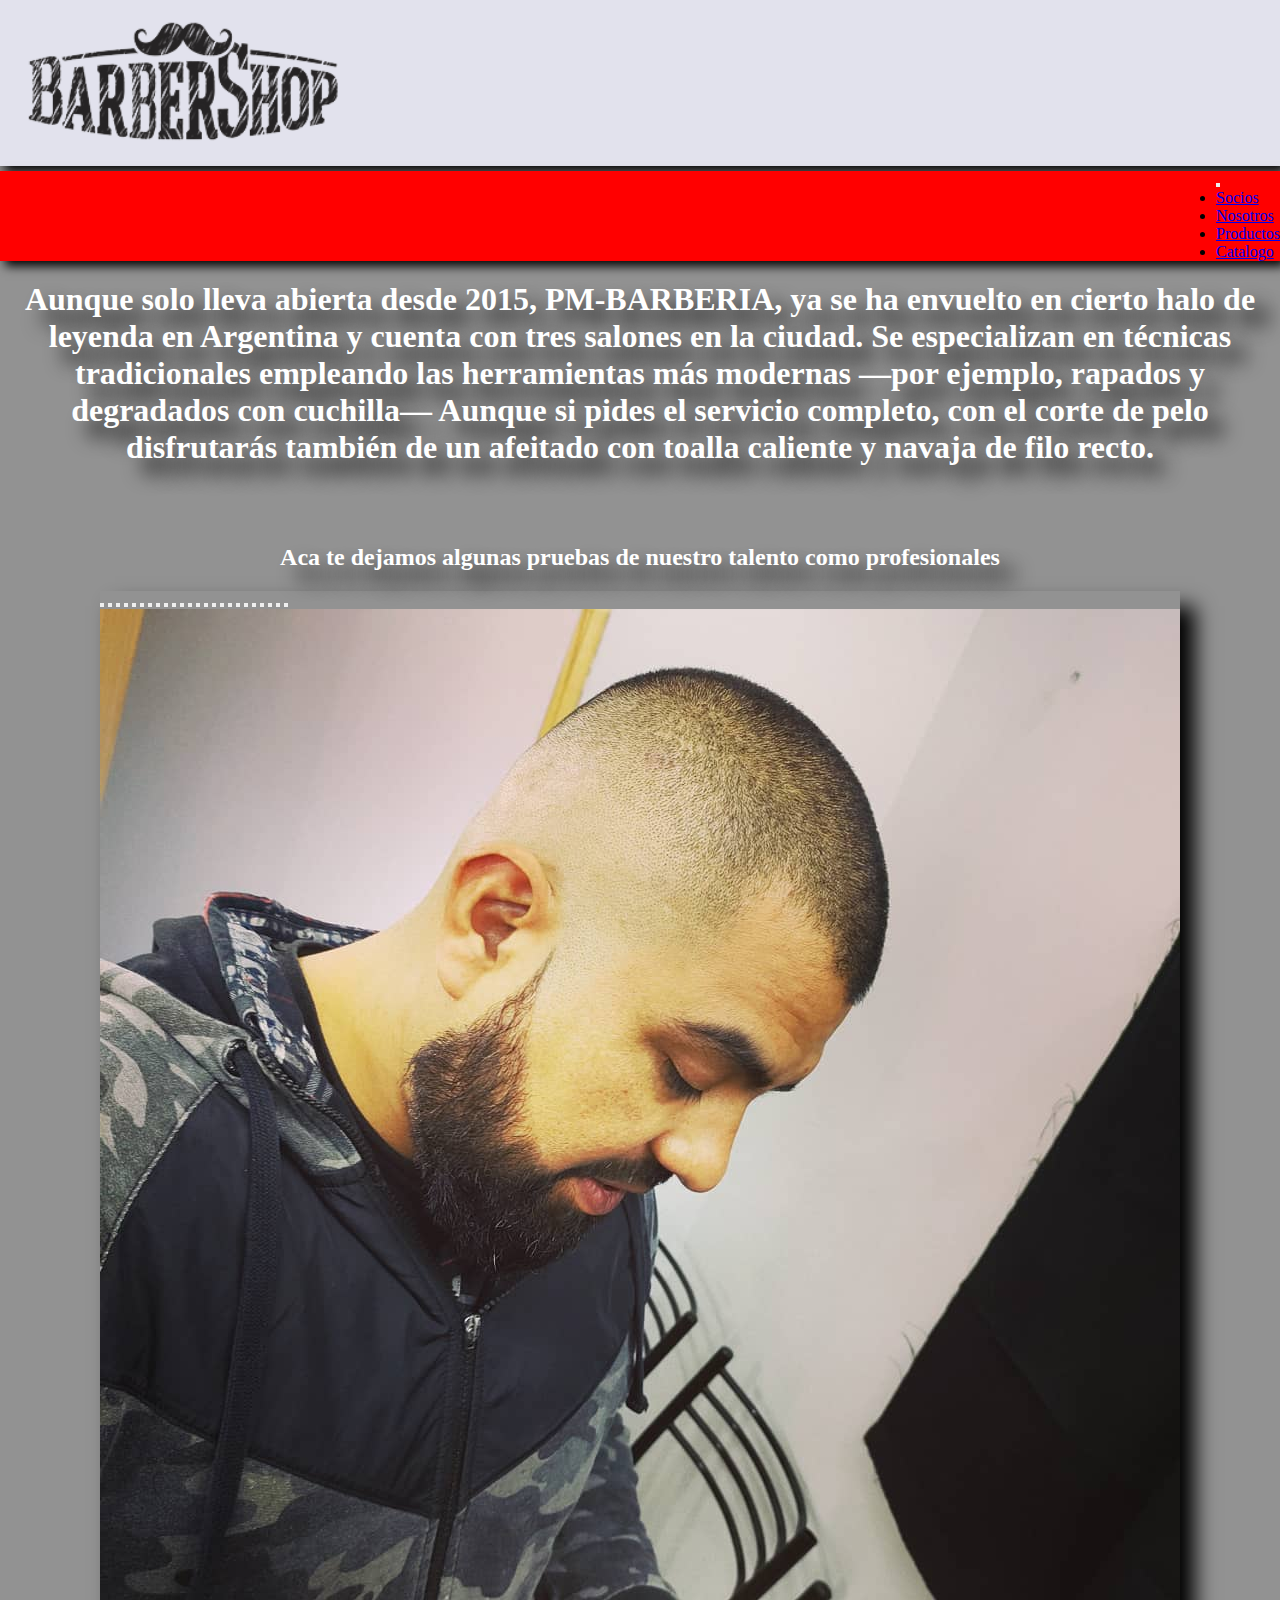
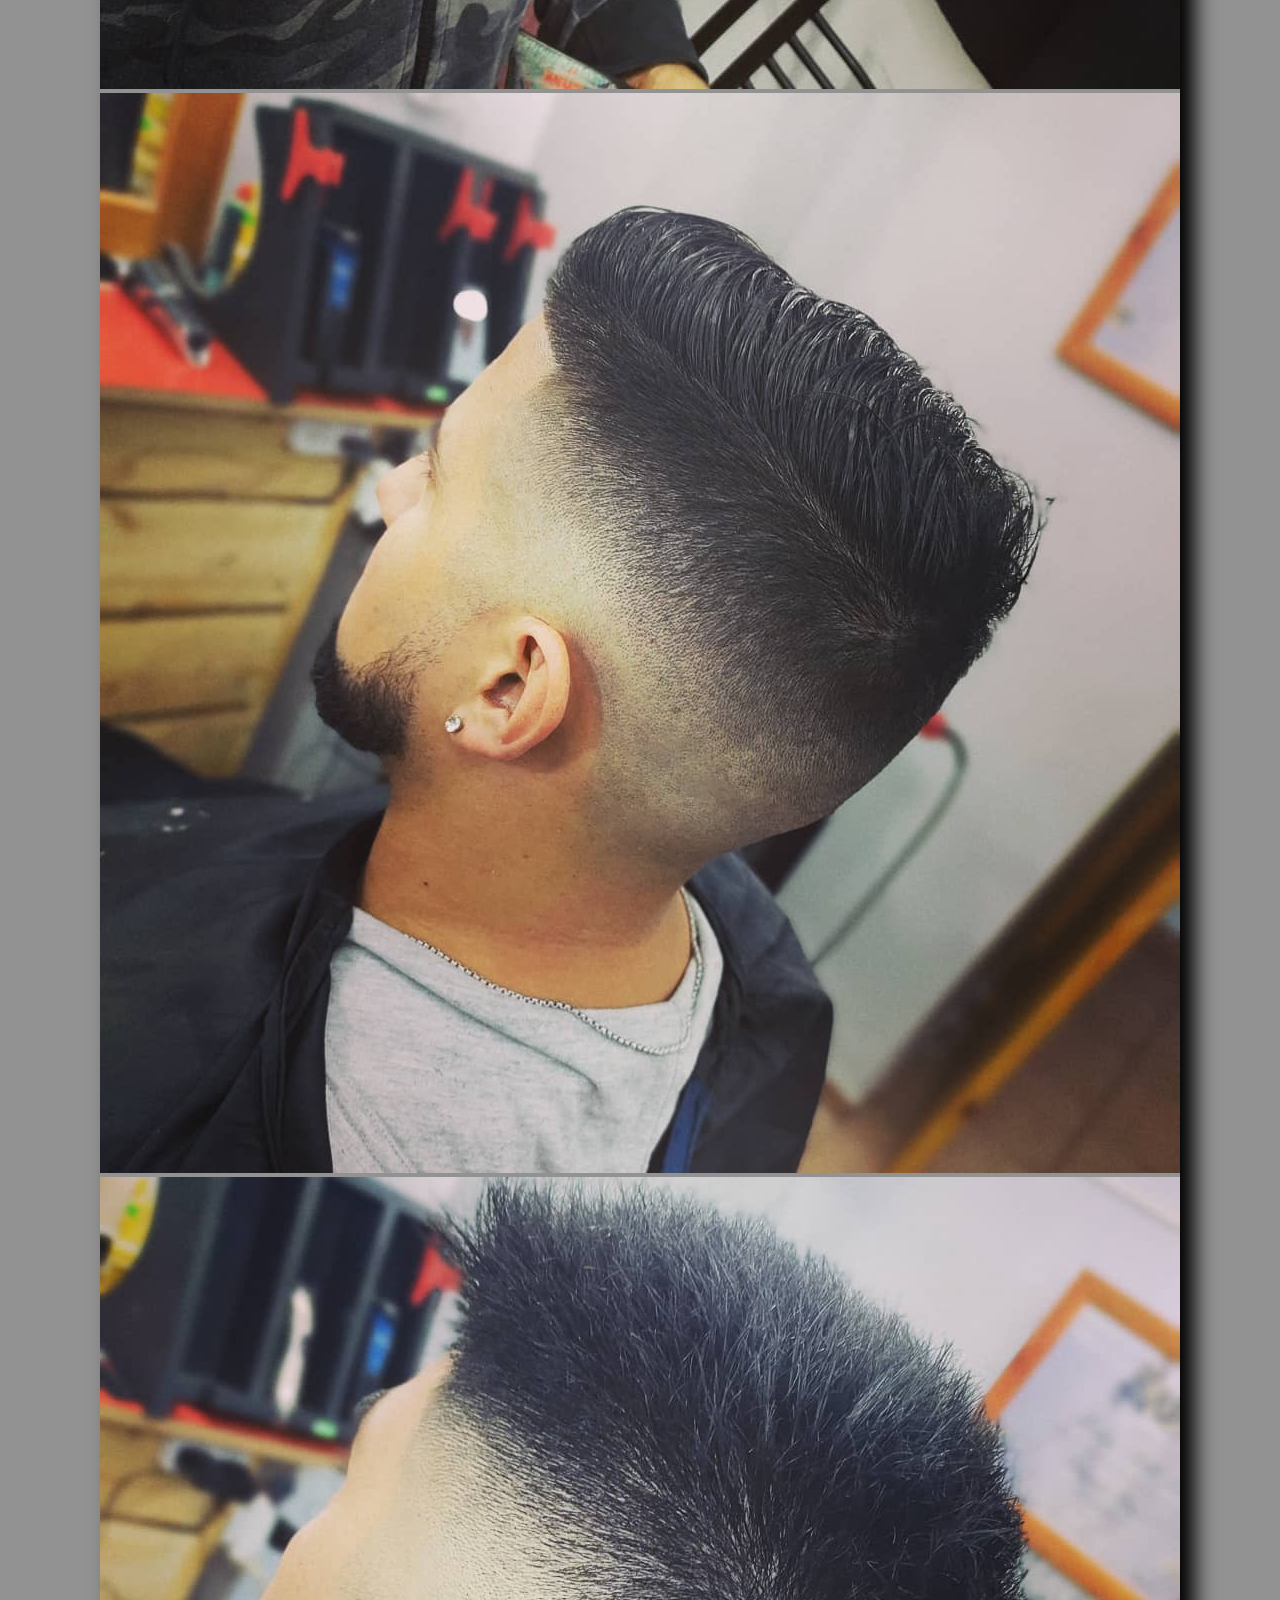
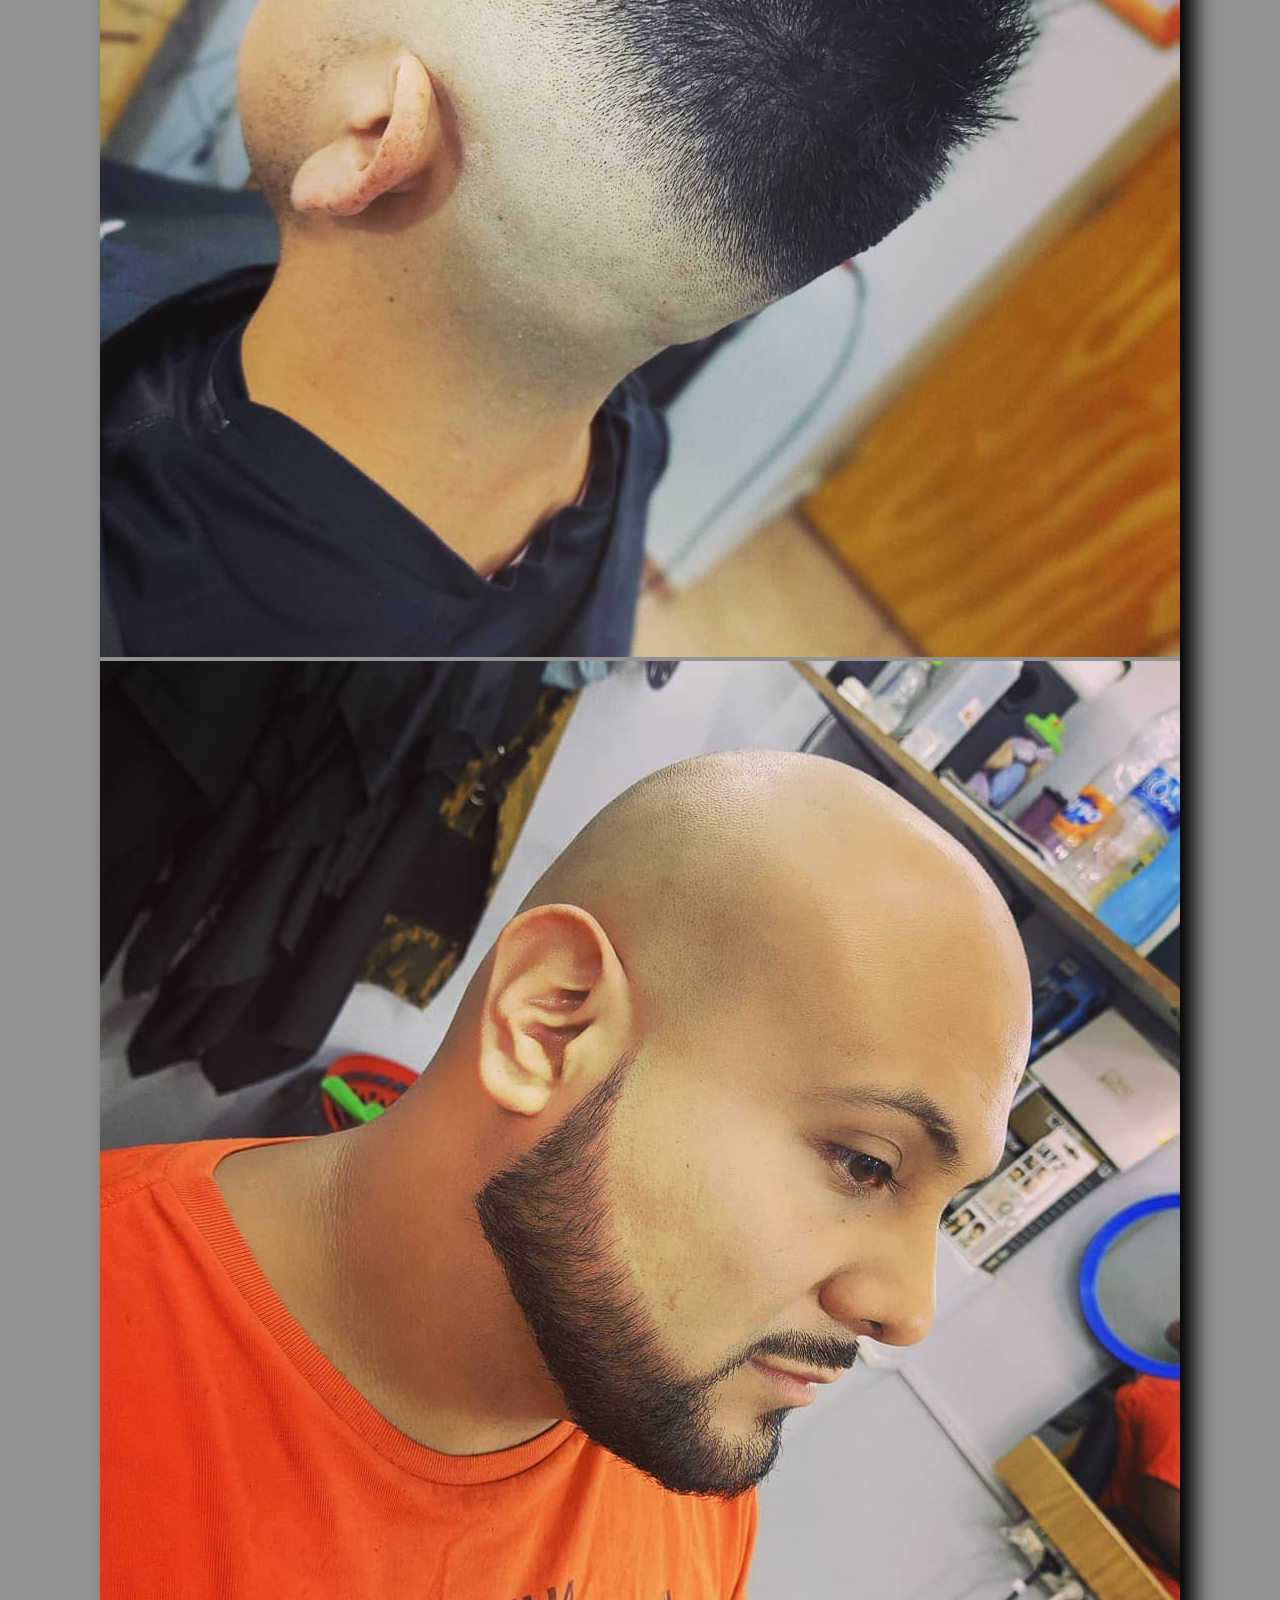
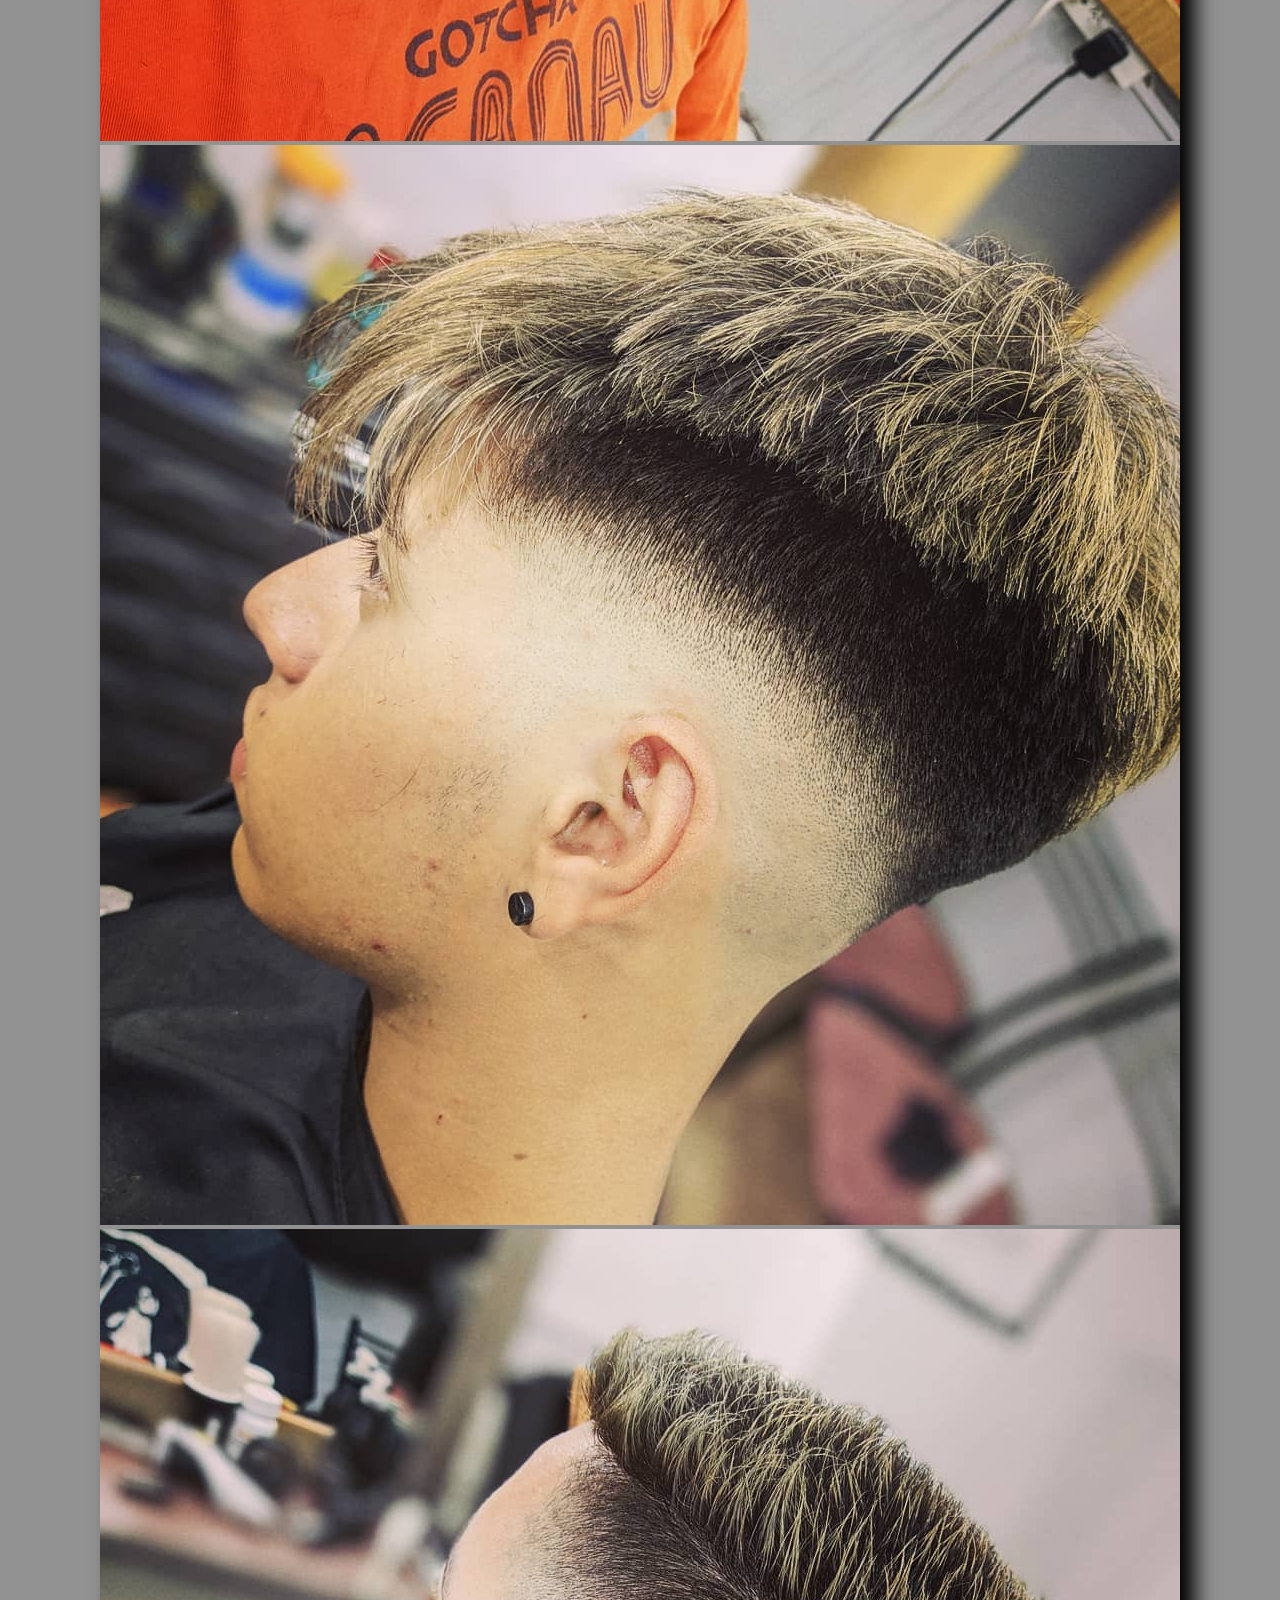
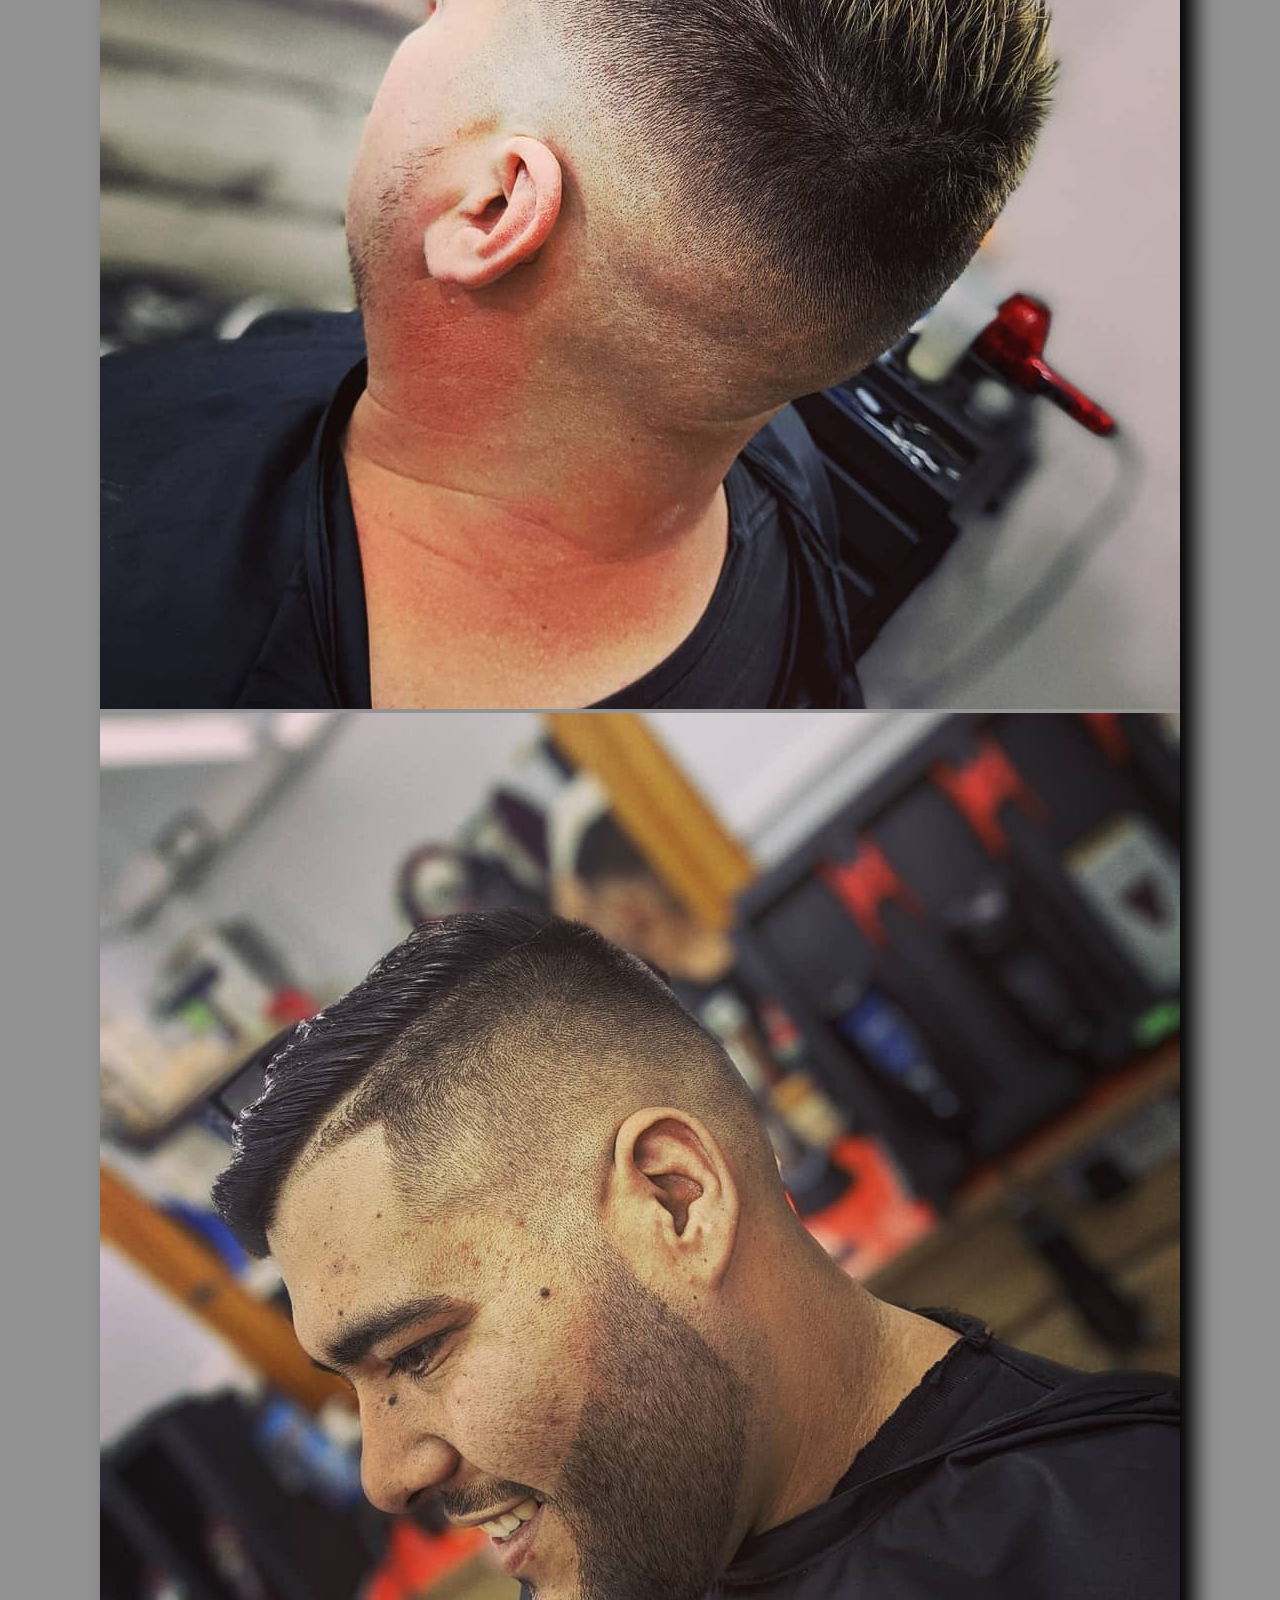
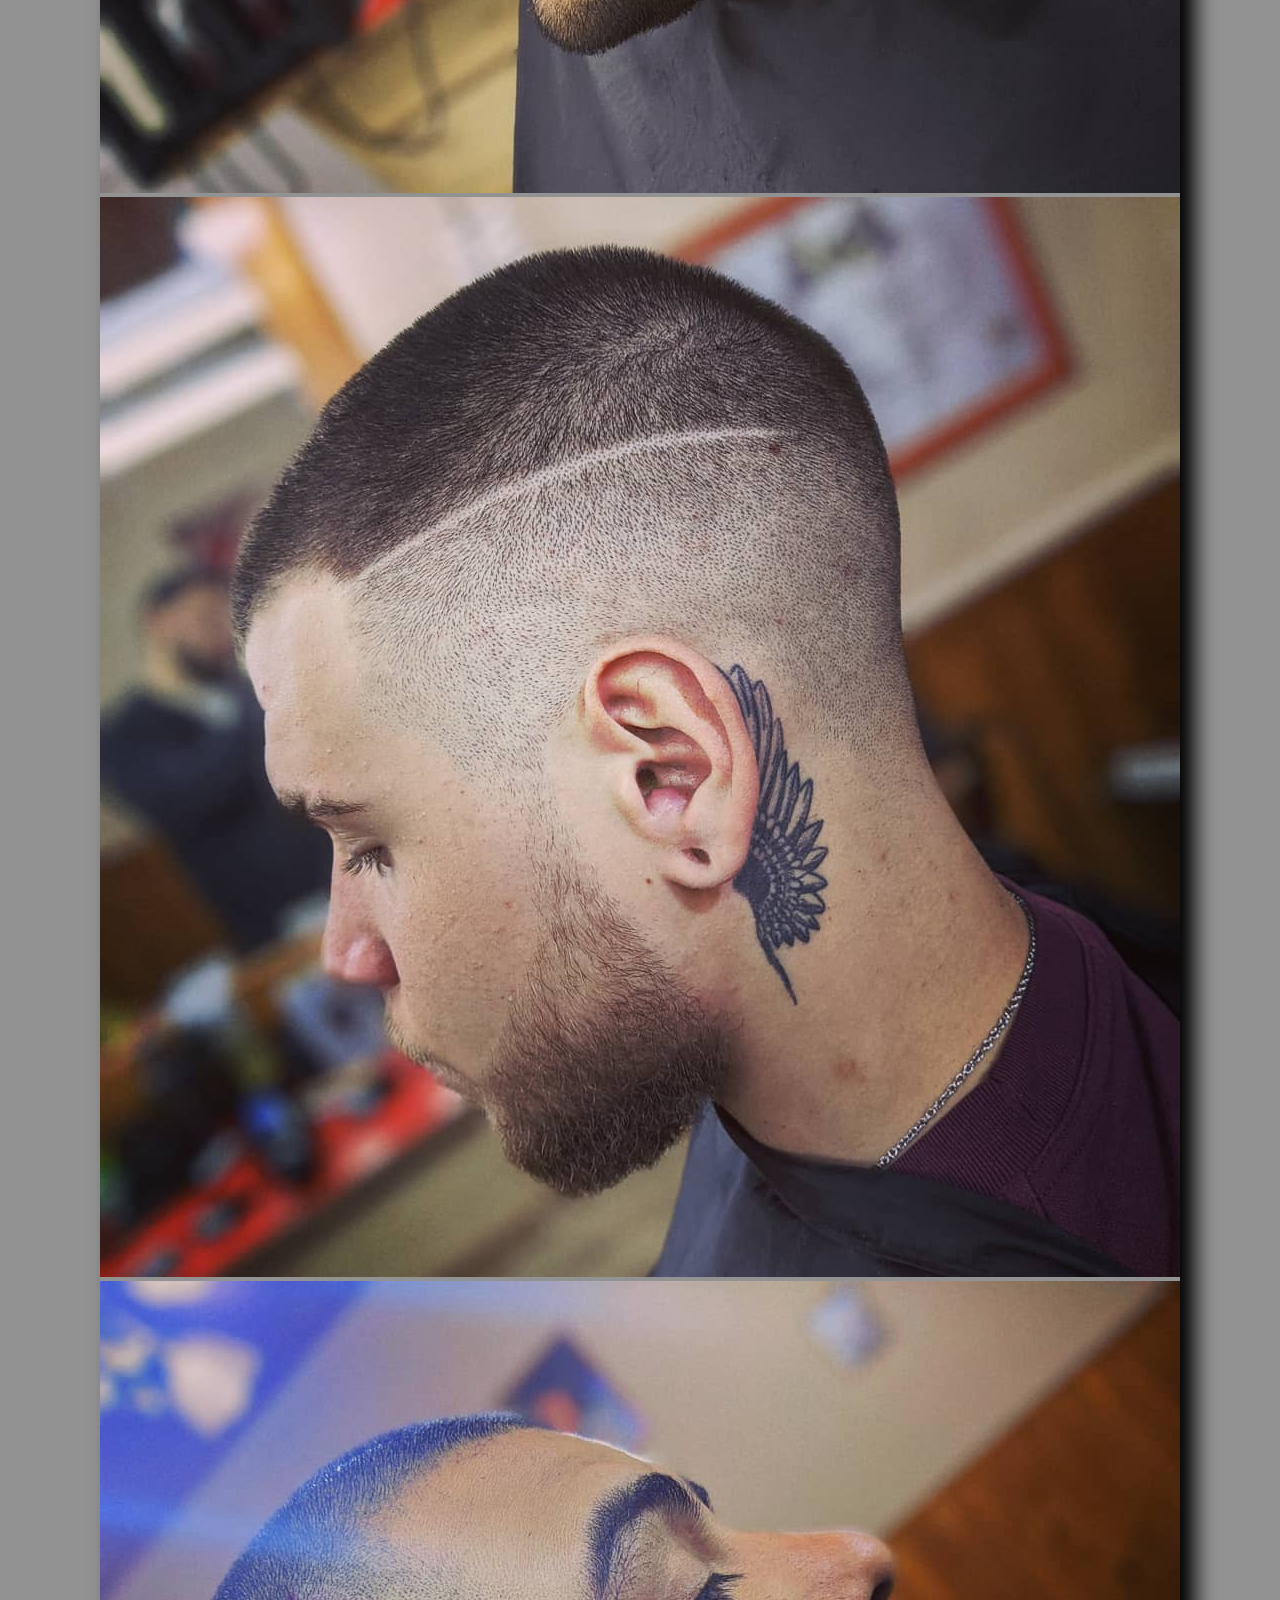
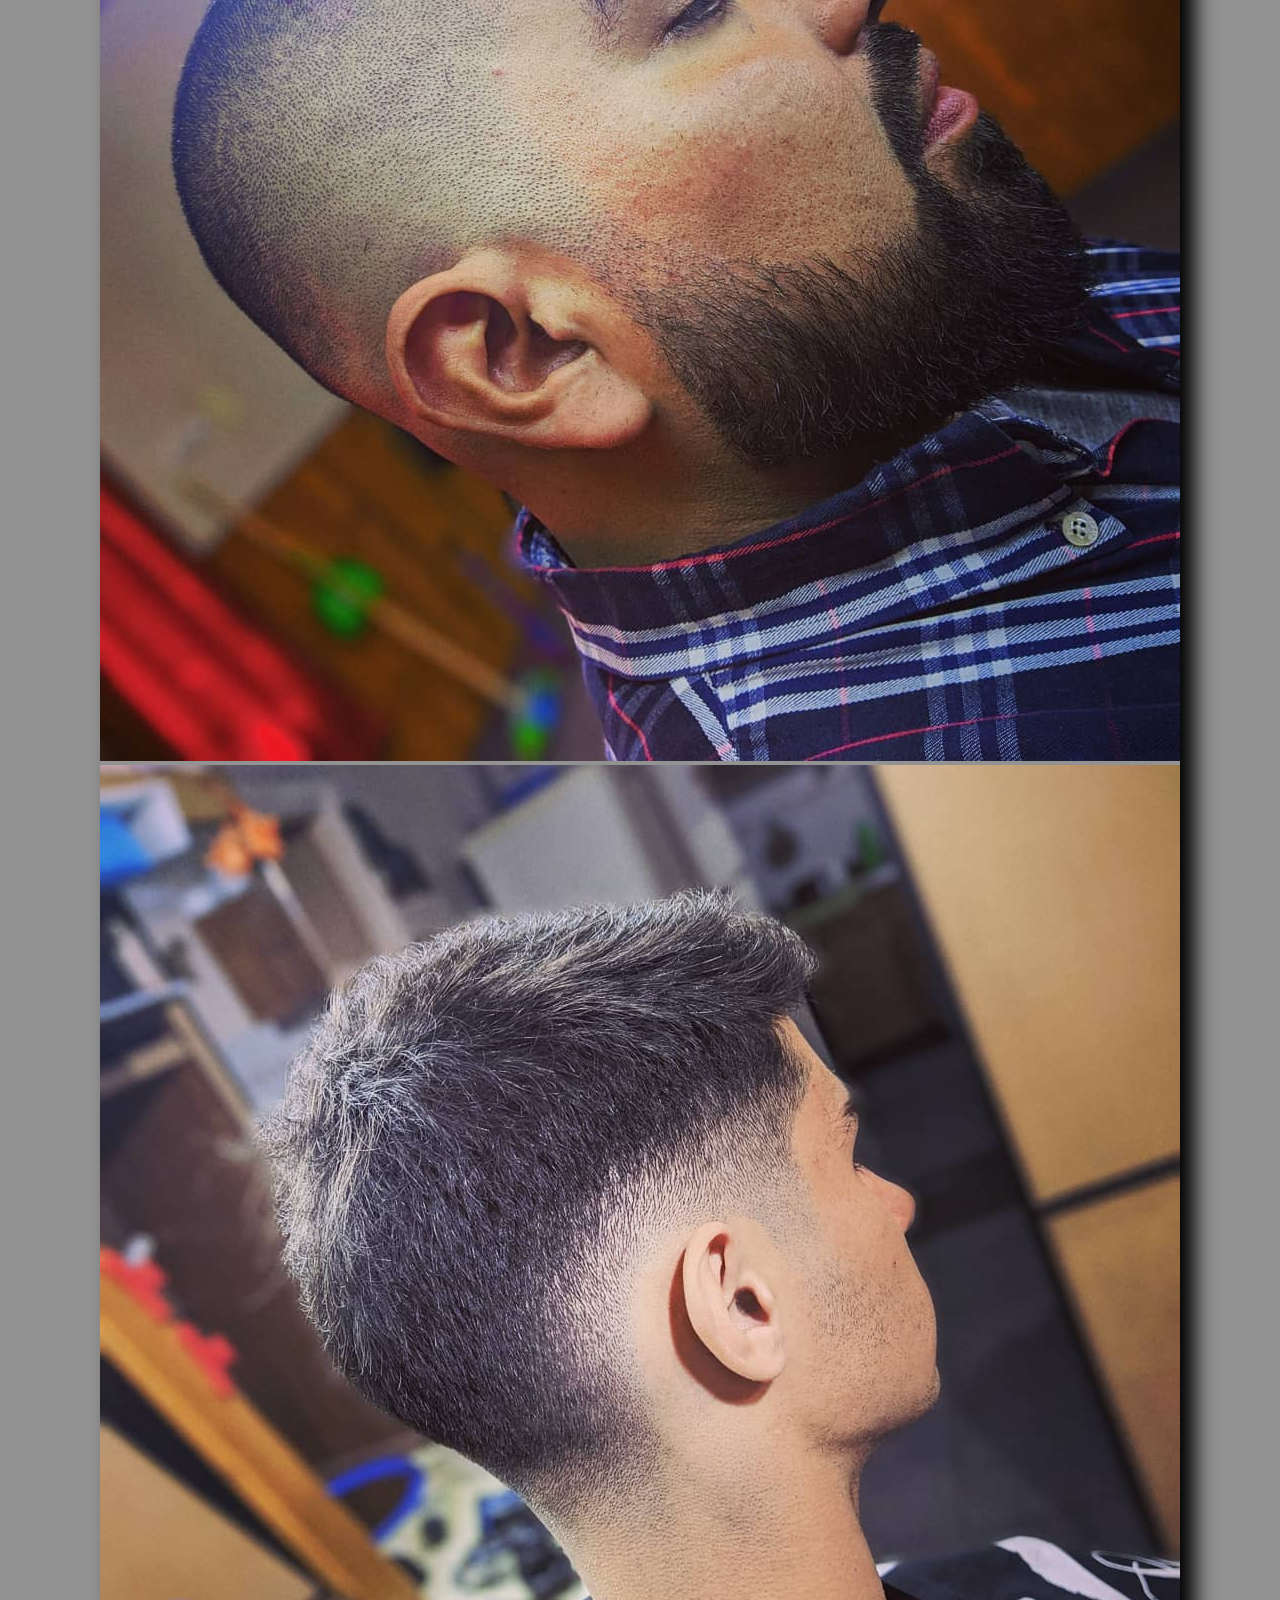
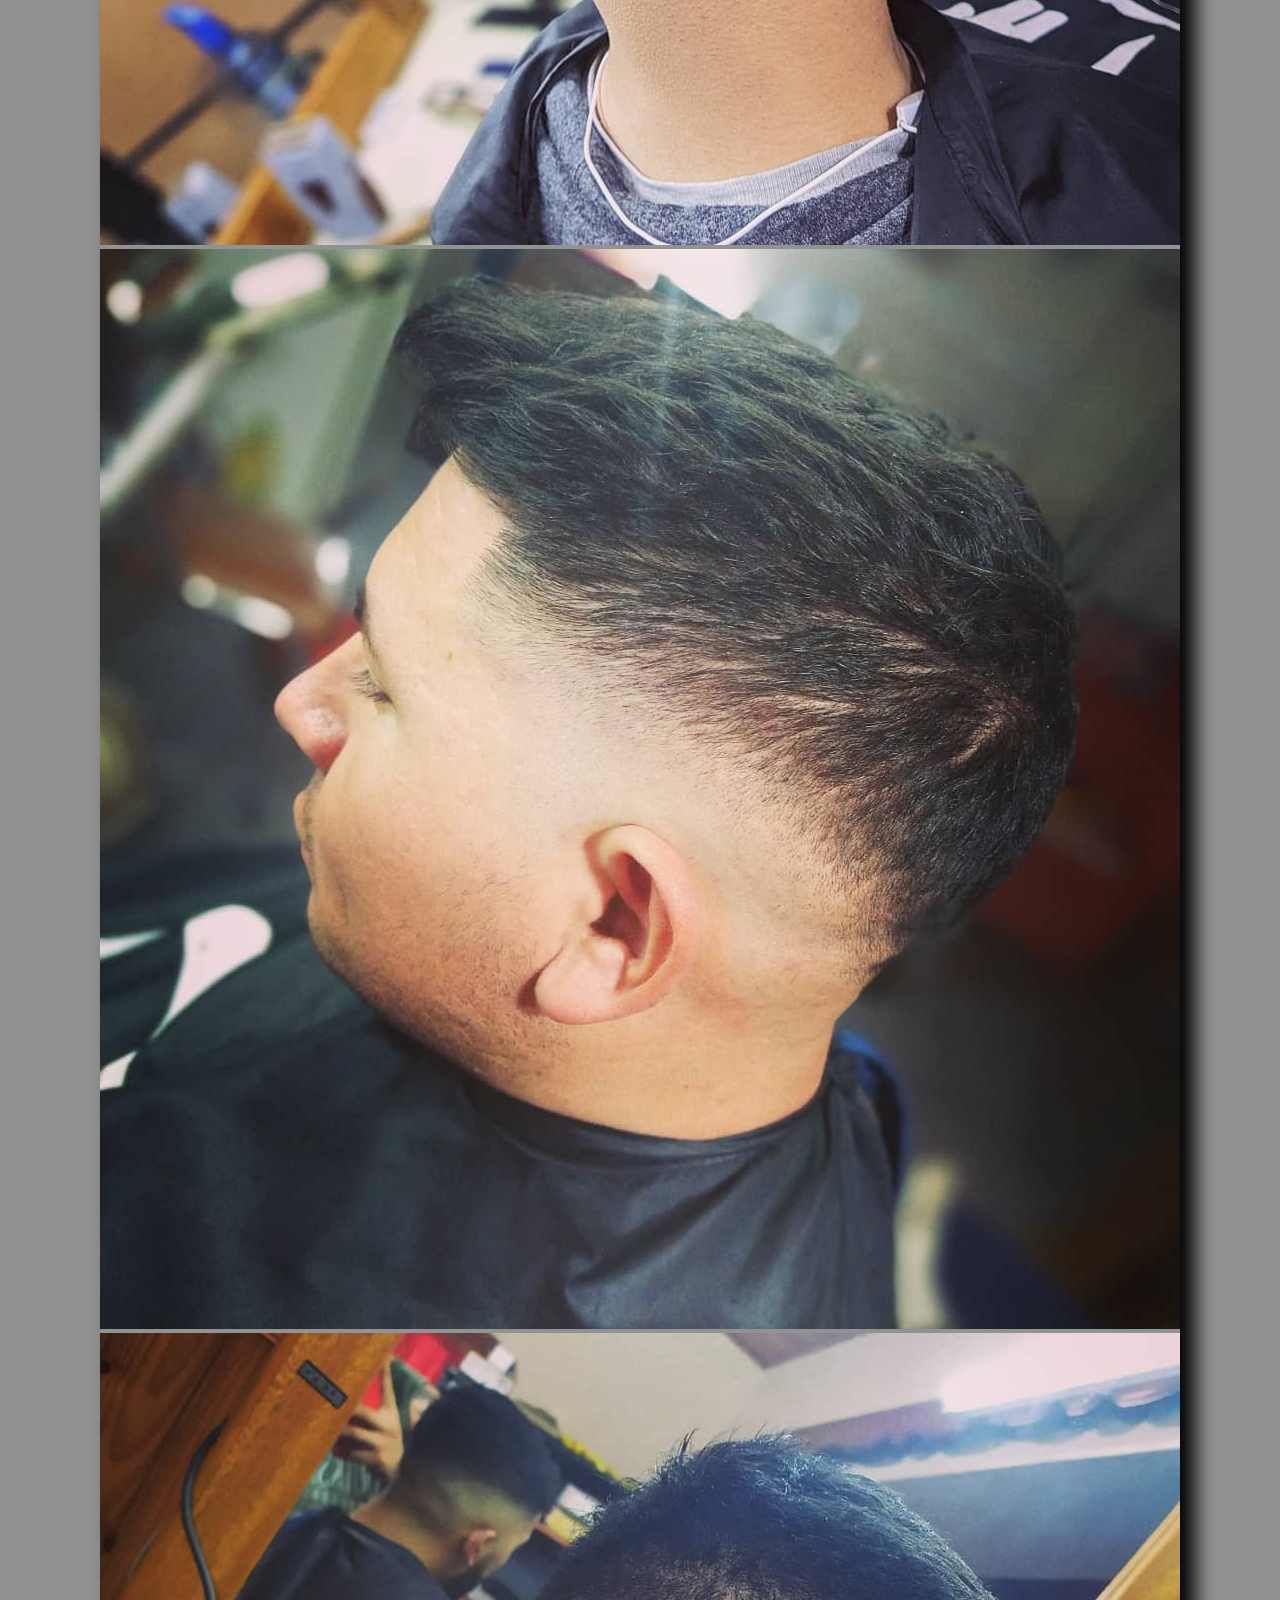
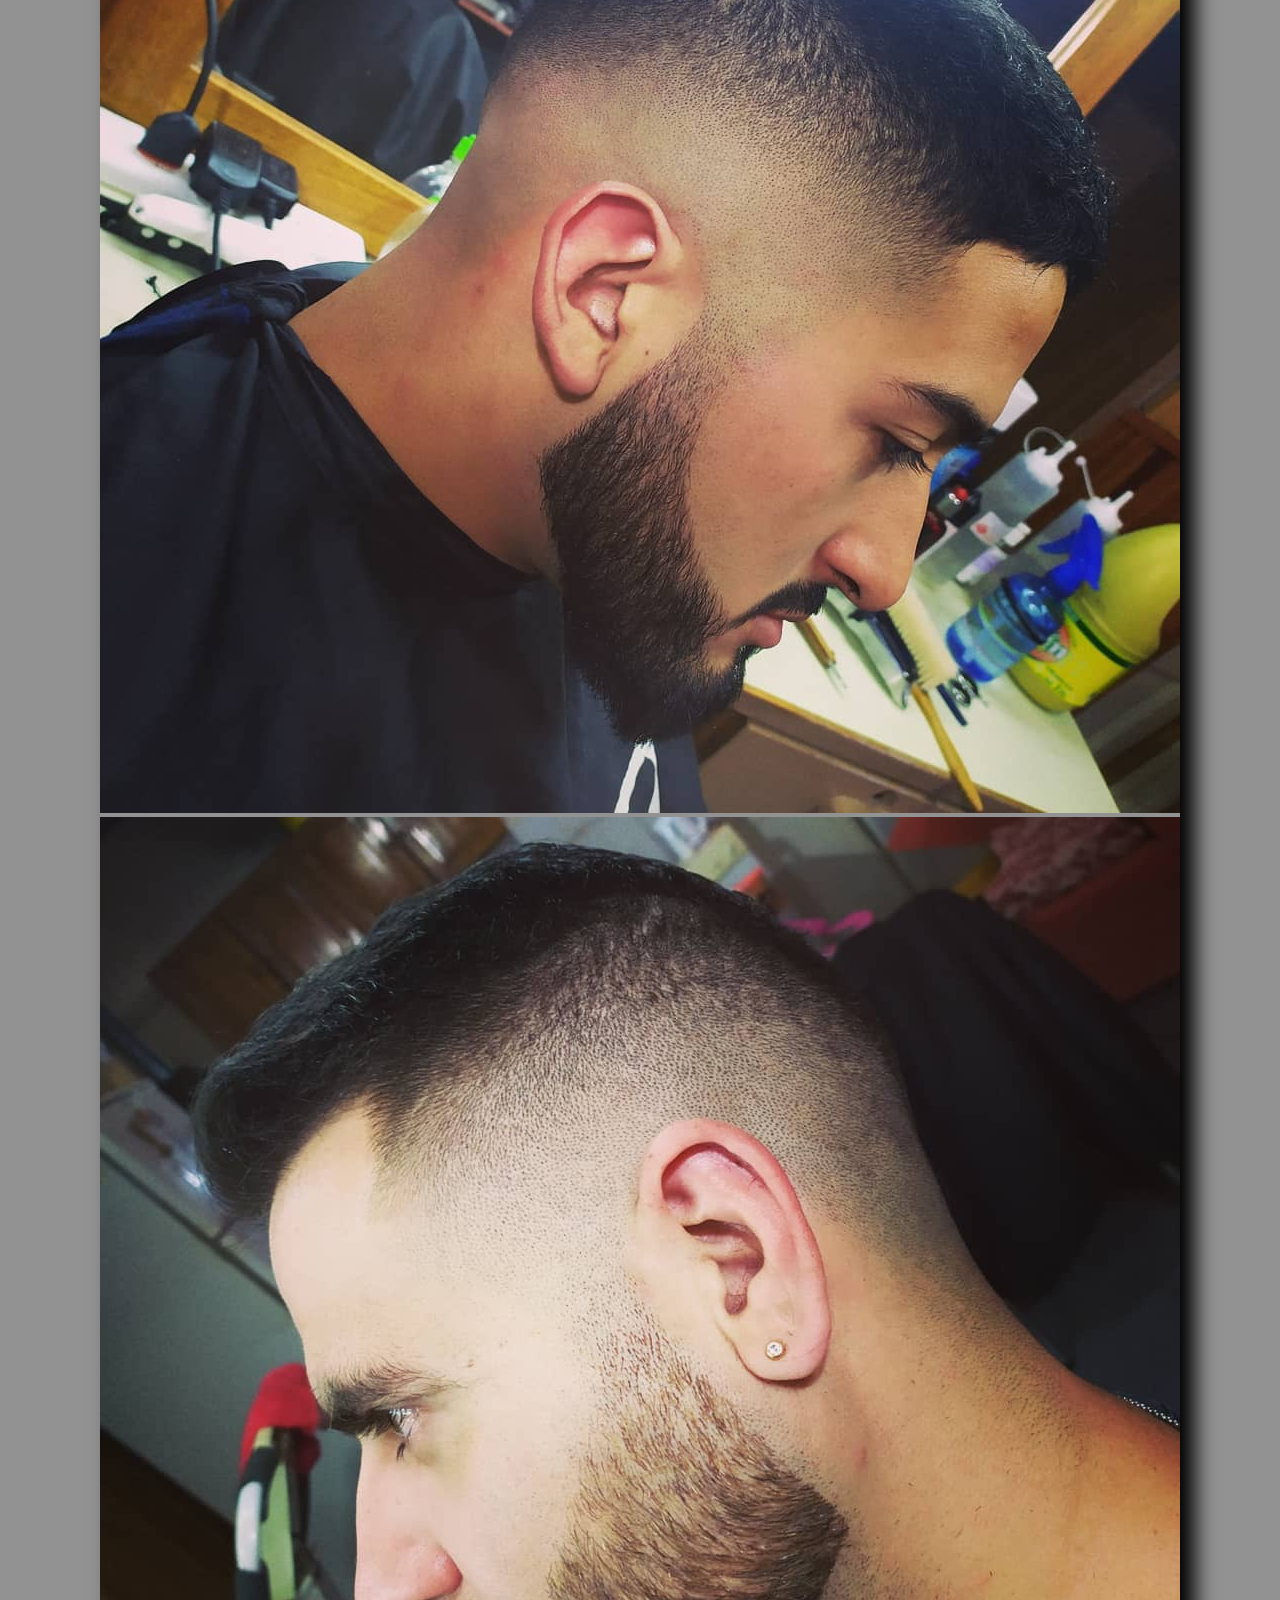
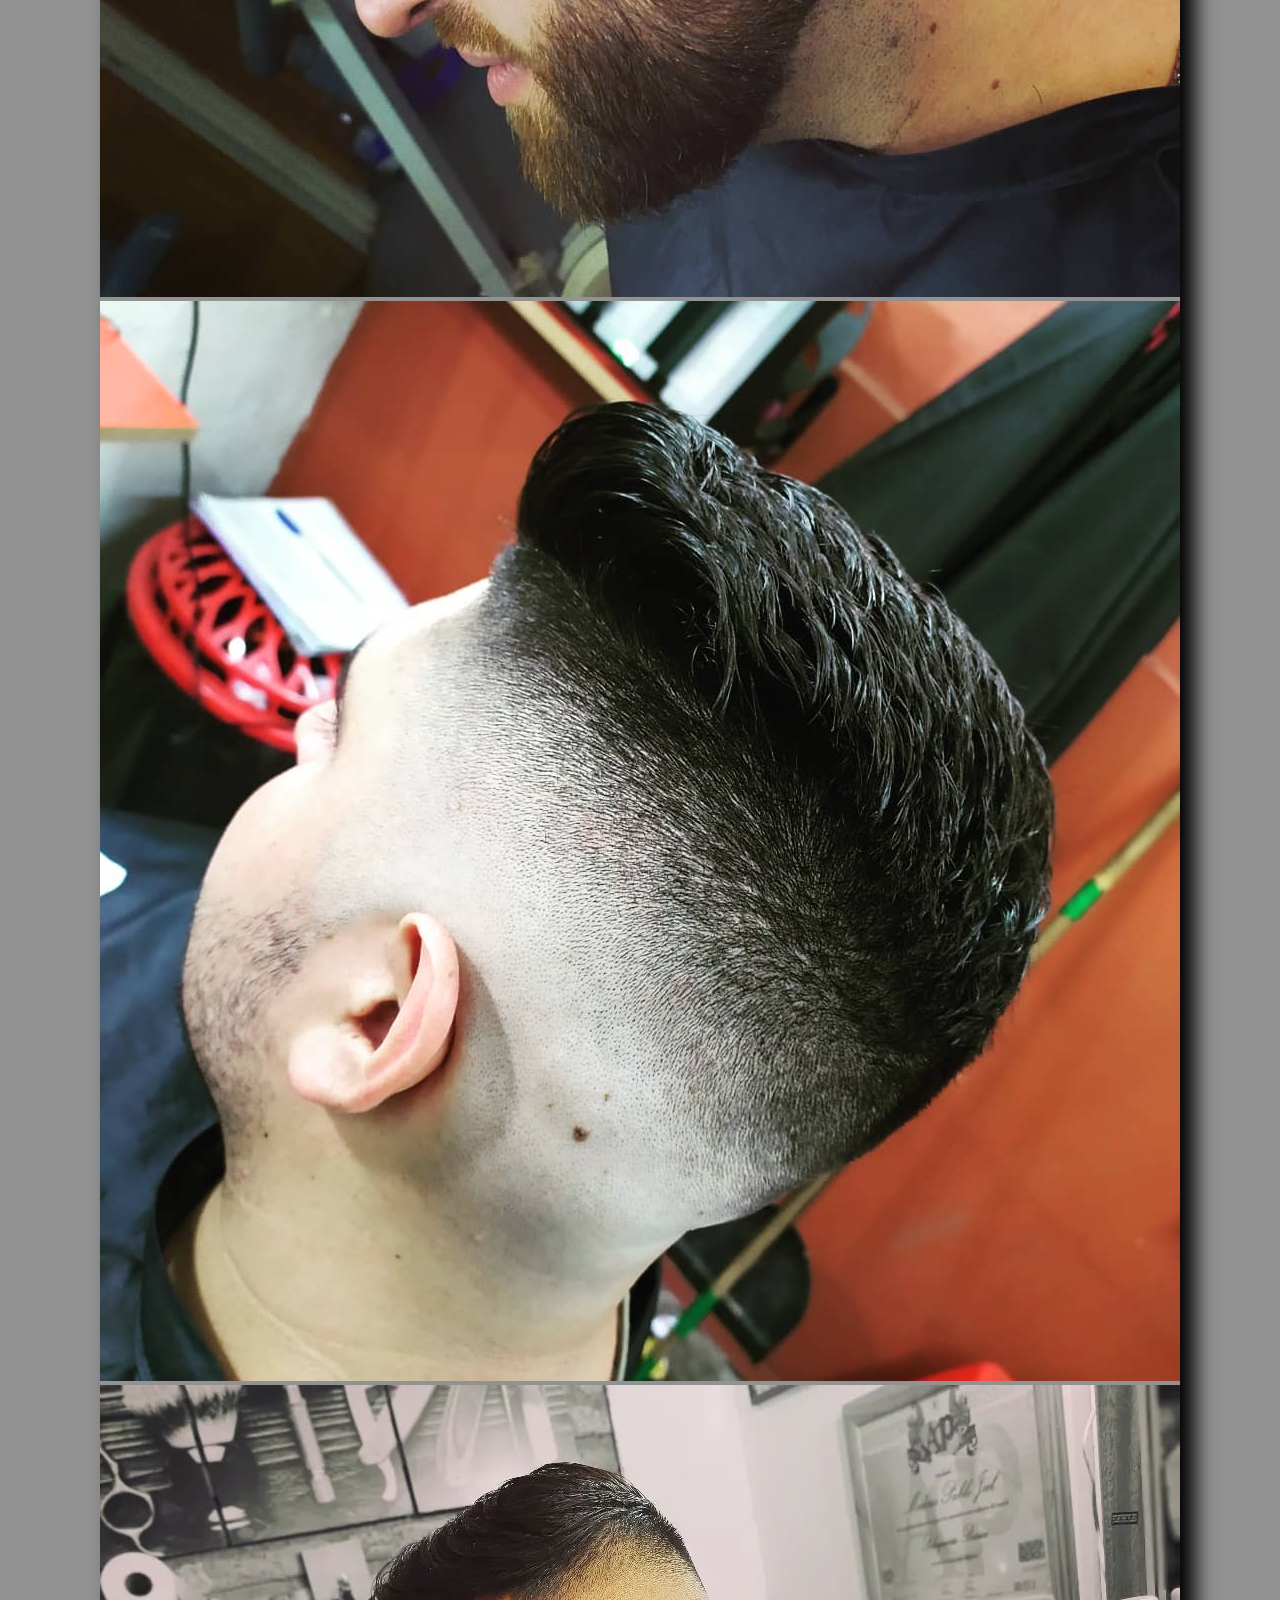
==== commit 49da68e5: "subiendo mas cambios" ====
--- a/pages/catalogo.html
+++ b/pages/catalogo.html
@@ -24,40 +24,46 @@
 <body>
     
   <div class="contenedor-index">
-    <header class="d-flex align-items-center">
-
-      <a href="./../index.html">
-        <img class="logo"  src="../imgWeb/logo-pagina.png" alt="Logo">
-      </a>
-
-      <nav class="navbar navbar-expand-lg bg-body-tertiary">
-        <div class="container-fluid">
-          <a class="navbar-brand" href="#"></a>
-          <button class="navbar-toggler" type="button" data-bs-toggle="collapse" data-bs-target="#navbarNav" aria-controls="navbarNav" aria-expanded="false" aria-label="Toggle navigation">
-            <span class="navbar-toggler-icon"></span>
-          </button>
-          <div class="collapse navbar-collapse" id="navbarNav">
-            <ul class="navbar-nav">
-              <li class="nav-item">
-                <a class="nav-link" href="./../pages/socio.html">Socios</a>
-              </li>
-              <li class="nav-item">
-                <a class="nav-link" href="./../pages/video.html">Nuesta Barberia</a>
-              </li>
-              <li class="nav-item">
-                <a class="nav-link" href="./../pages/producto.html">Productos</a>
-              </li>
-                            
-            </ul>
+    <header>
+
+      <div class="contenedor_logo">
+        <a href="../index.html"><img class="logo"  src="../imgWeb/logo-pagina.png" alt="Logo">
+        </a>
+      </div>
+
+      <div class="contenedor_nav">
+        <nav class="navbar navbar-expand-lg bg-body-tertiary">
+          <div class="container-fluid">
+            <a class="navbar-brand" href="#"></a>
+            <button class="navbar-toggler" type="button" data-bs-toggle="collapse" data-bs-target="#navbarNav" aria-controls="navbarNav" aria-expanded="false" aria-label="Toggle navigation">
+              <span class="navbar-toggler-icon"></span>
+            </button>
+            <div class="collapse navbar-collapse" id="navbarNav">
+              <ul class="navbar-nav">
+                <li class="nav-item">
+                  <a class="nav-link" href="pages/socio.html">Socios</a>
+                </li>
+                <li class="nav-item">
+                  <a class="nav-link" href="pages/video.html">Nosotros</a>
+                </li>
+                <li class="nav-item">
+                  <a class="nav-link" href="pages/producto.html">Productos</a>
+                </li>
+                <li class="nav-item">
+                  <a class="nav-link" href="pages/catalogo.html">Catalogo</a>
+                </li>
+                              
+              </ul>
+            </div>
           </div>
-        </div>
-      </nav>
+        </nav>
+      </div>
 
     </header>
 
         
 
-    <main class="main-catalogo">
+    <main>
 
       <h1 class="titulo-catalogo"><strong>Aunque solo lleva abierta desde 2015, PM-BARBERIA, ya se ha envuelto en cierto halo de leyenda en Argentina y cuenta con tres salones en la ciudad. Se especializan en técnicas tradicionales empleando las herramientas más modernas —por ejemplo, rapados y degradados con cuchilla— Aunque si pides el servicio completo, con el corte de pelo disfrutarás también de un afeitado con toalla caliente y navaja de filo recto.</strong></h1>
       <br>
--- a/assets/styles/main.css
+++ b/assets/styles/main.css
@@ -11,19 +11,46 @@
   background-position: center;
 }
 
+main {
+  margin-left: 20px;
+  margin-right: 20px;
+}
+
 .contenedor-foto-index {
   display: flex;
   justify-content: center;
   flex-wrap: wrap;
   gap: 15px;
 }
-.contenedor-foto-index .foto-index-1, .contenedor-foto-index .foto-index-2 {
-  width: 300px;
+.contenedor-foto-index .foto-index-1, .contenedor-foto-index .foto-index-4, .contenedor-foto-index .foto-index-3, .contenedor-foto-index .foto-index-2 {
+  width: 600px;
   height: 300px;
   margin-bottom: 30px;
   border-radius: 50px;
   border: solid 7px rgb(155, 155, 155);
   box-shadow: 15px 15px 20px rgb(0, 0, 0);
+  -webkit-animation: escalar-imagen 2s ease-in-out infinite alternate;
+          animation: escalar-imagen 2s ease-in-out infinite alternate;
+}
+@-webkit-keyframes escalar-imagen {
+  from {
+    transform: scale(1);
+  }
+  to {
+    transform: scale(1.05);
+  }
+}
+@keyframes escalar-imagen {
+  from {
+    transform: scale(1);
+  }
+  to {
+    transform: scale(1.05);
+  }
+}
+.contenedor-foto-index .foto-index-1:hover, .contenedor-foto-index .foto-index-4:hover, .contenedor-foto-index .foto-index-3:hover, .contenedor-foto-index .foto-index-2:hover {
+  filter: saturate(300%);
+  border: 10px solid red;
 }
 .contenedor-foto-index h1 {
   text-align: center;
@@ -33,12 +60,11 @@
 .contenedor-foto-index h2 {
   margin-bottom: 180px;
   text-align: center;
-  color: #C0C0C0;
+  color: #FFFFFF;
 }
 .contenedor-foto-index h3 {
   text-align: center;
   color: black;
-  margin-bottom: 20px;
 }
 .contenedor-foto-index h4 {
   margin-bottom: 200px;
@@ -48,10 +74,6 @@
 
 .footer-index {
   margin-bottom: 20px;
-}
-
-.main-socios {
-  width: 100%;
 }
 
 .contenedor-titulo-socios {
@@ -130,11 +152,7 @@
   margin-top: 368px;
 }
 
-#main-productos {
-  padding-bottom: 10px;
-  margin-left: 10px;
-}
-#main-productos .subtitulo-productos {
+.subtitulo-productos {
   color: #FFFFFF;
   margin-bottom: 50px;
   text-align: center;
@@ -191,7 +209,7 @@
     flex-wrap: wrap;
     gap: 30px;
   }
-  .contenedor-foto-index .foto-index-1, .contenedor-foto-index .foto-index-2 {
+  .contenedor-foto-index .foto-index-1, .contenedor-foto-index .foto-index-2, .contenedor-foto-index .foto-index-3, .contenedor-foto-index .foto-index-4 {
     height: 475px;
     width: 500px;
     margin-bottom: 100px;
@@ -228,9 +246,6 @@
     margin-bottom: 25px;
   }
   /* media de productos */
-  table {
-    margin-left: 20px;
-  }
   .parrafo-productos {
     text-align: center;
     font-size: 25px;
@@ -262,28 +277,25 @@
     margin-top: 417px;
   }
 }
-.contendor_logo {
-  background-color: aliceblue;
+header {
+  margin-bottom: 20px;
+}
+
+.contenedor_logo {
+  margin-bottom: 5px;
+  background: rgb(226, 226, 237);
+  box-shadow: 5px 5px 10px black;
 }
 
 .logo {
-  width: 270px;
-}
-
-.contenedor_logo {
+  width: 370px;
+}
+
+.contenedor_nav {
+  display: flex;
+  justify-content: flex-end;
   box-shadow: 5px 5px 10px black;
-  background-color: rgb(226, 226, 237);
-  margin-bottom: 10px;
-}
-
-nav {
-  display: flex;
-  flex-wrap: wrap;
-  align-items: center;
-  justify-content: space-between;
-  background-color: red;
-  padding-block: 5px;
-  box-shadow: 5px 5px 10px black;
+  background: red;
 }
 
 .contenedor-redes {
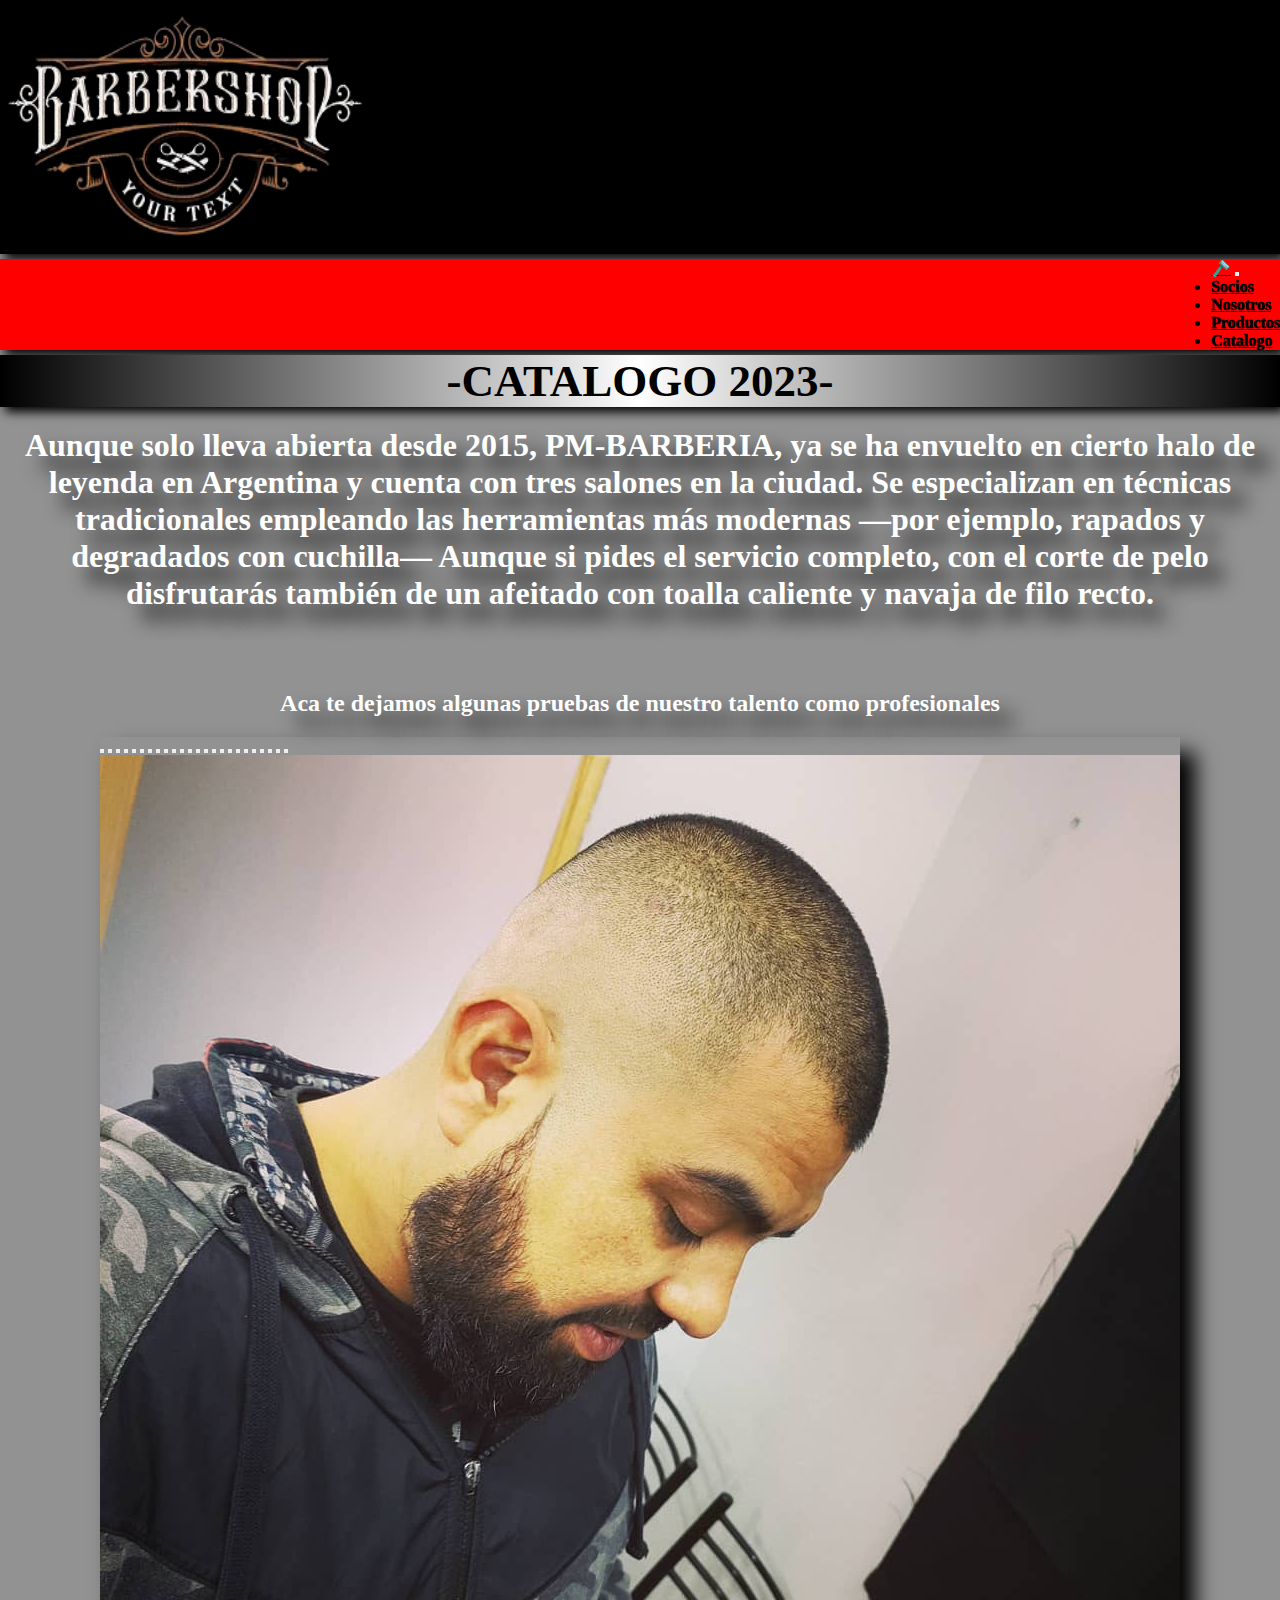
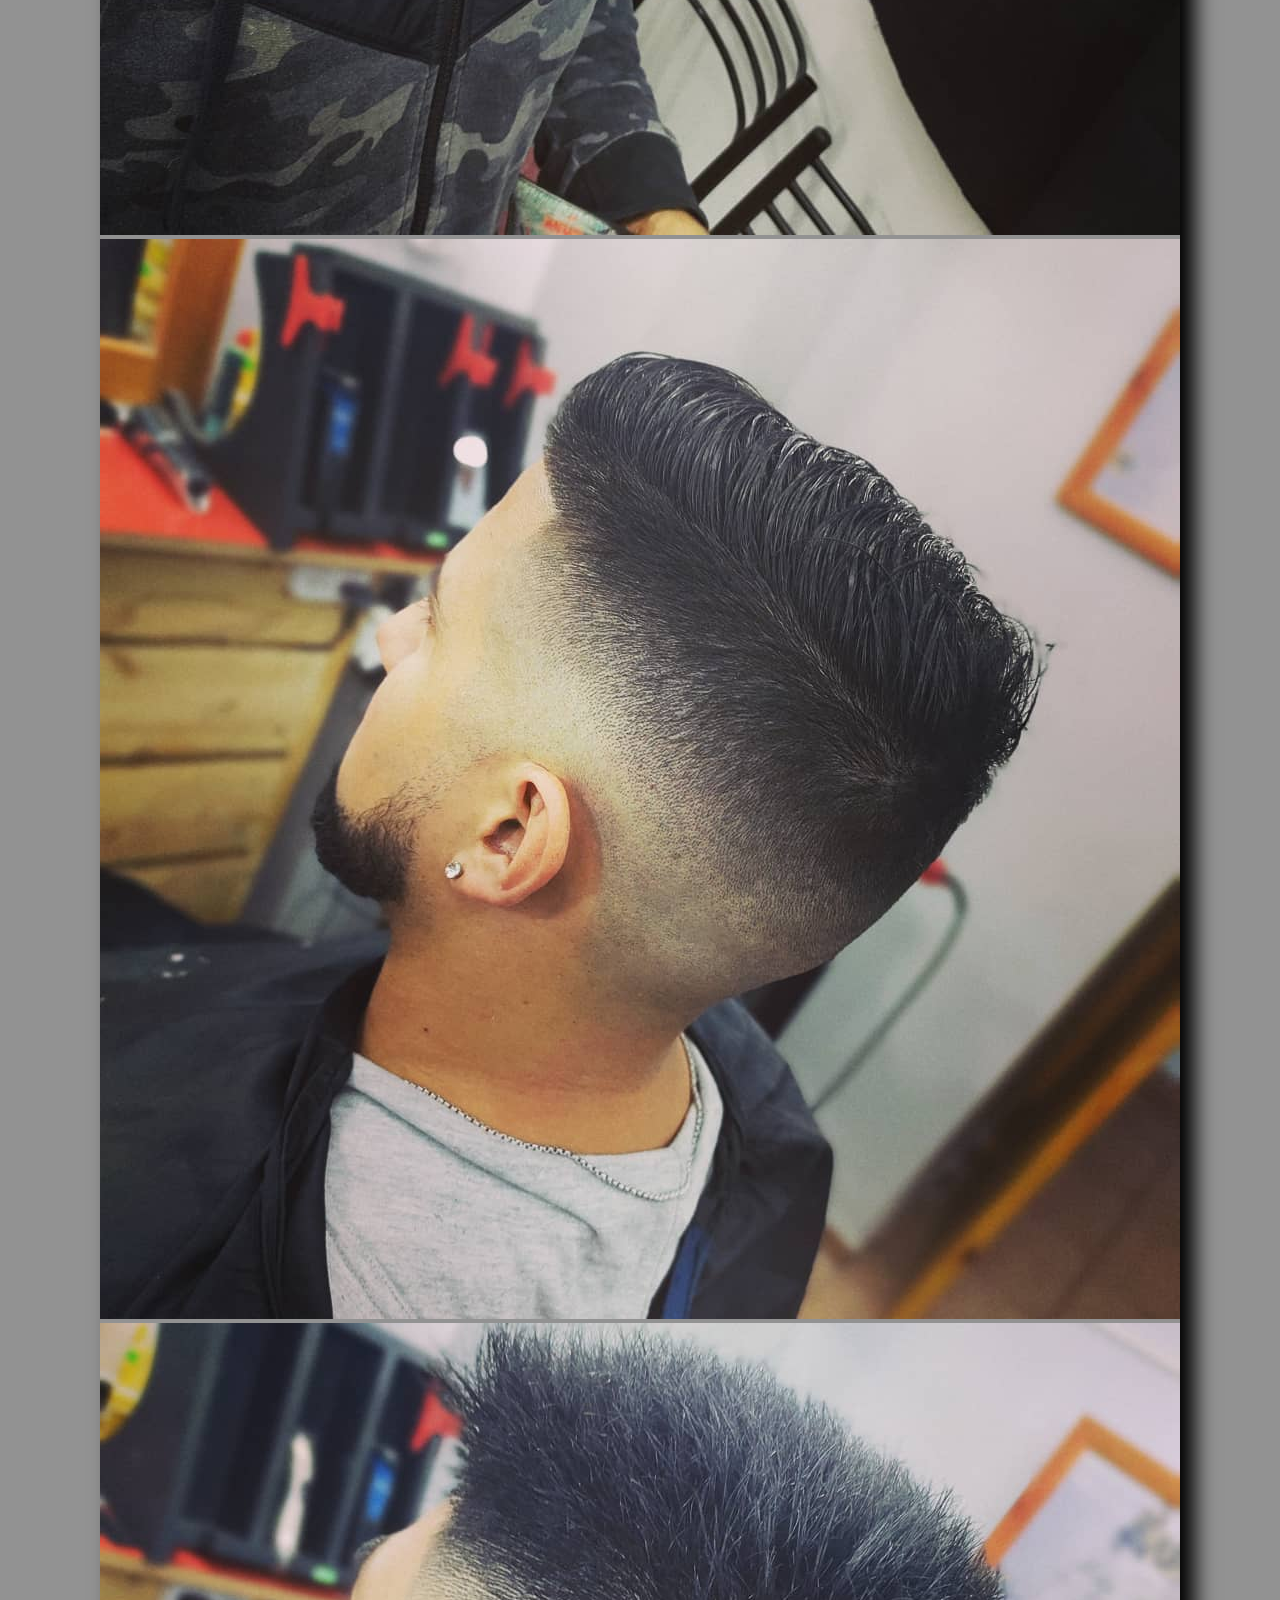
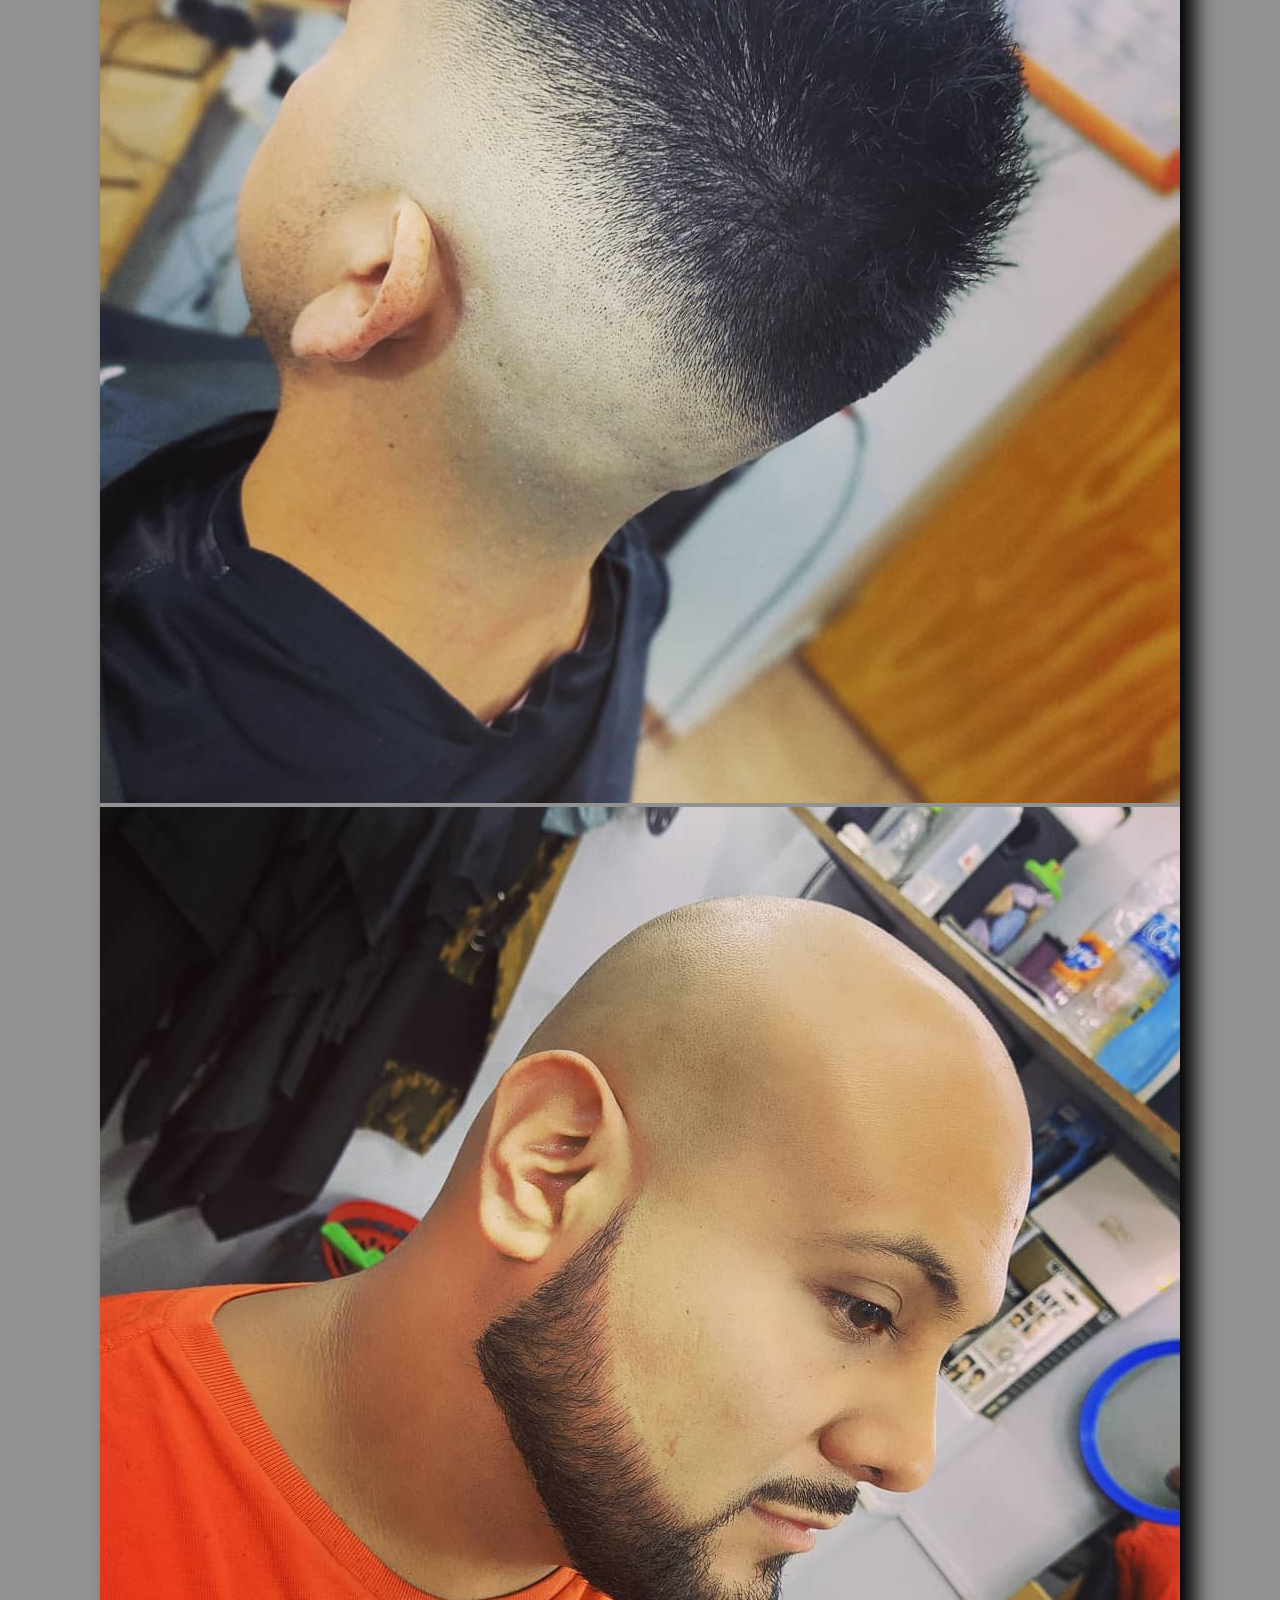
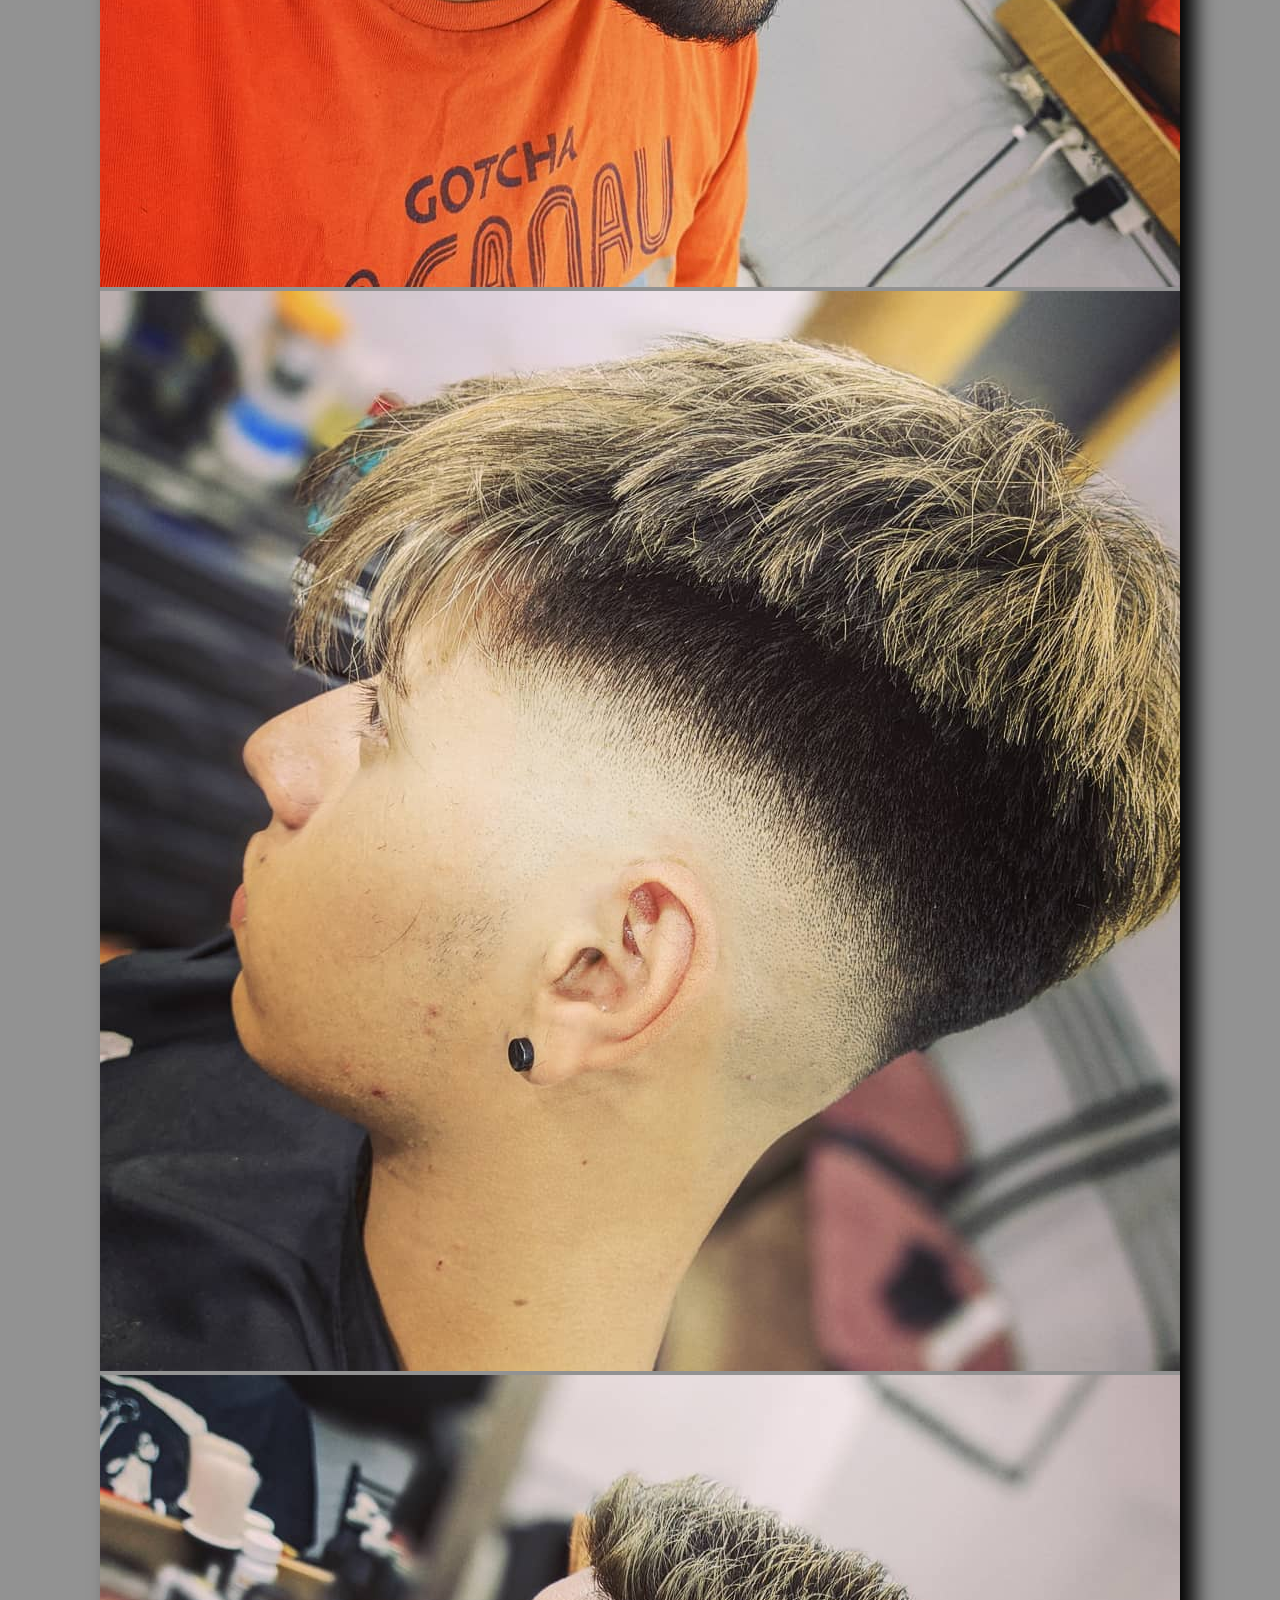
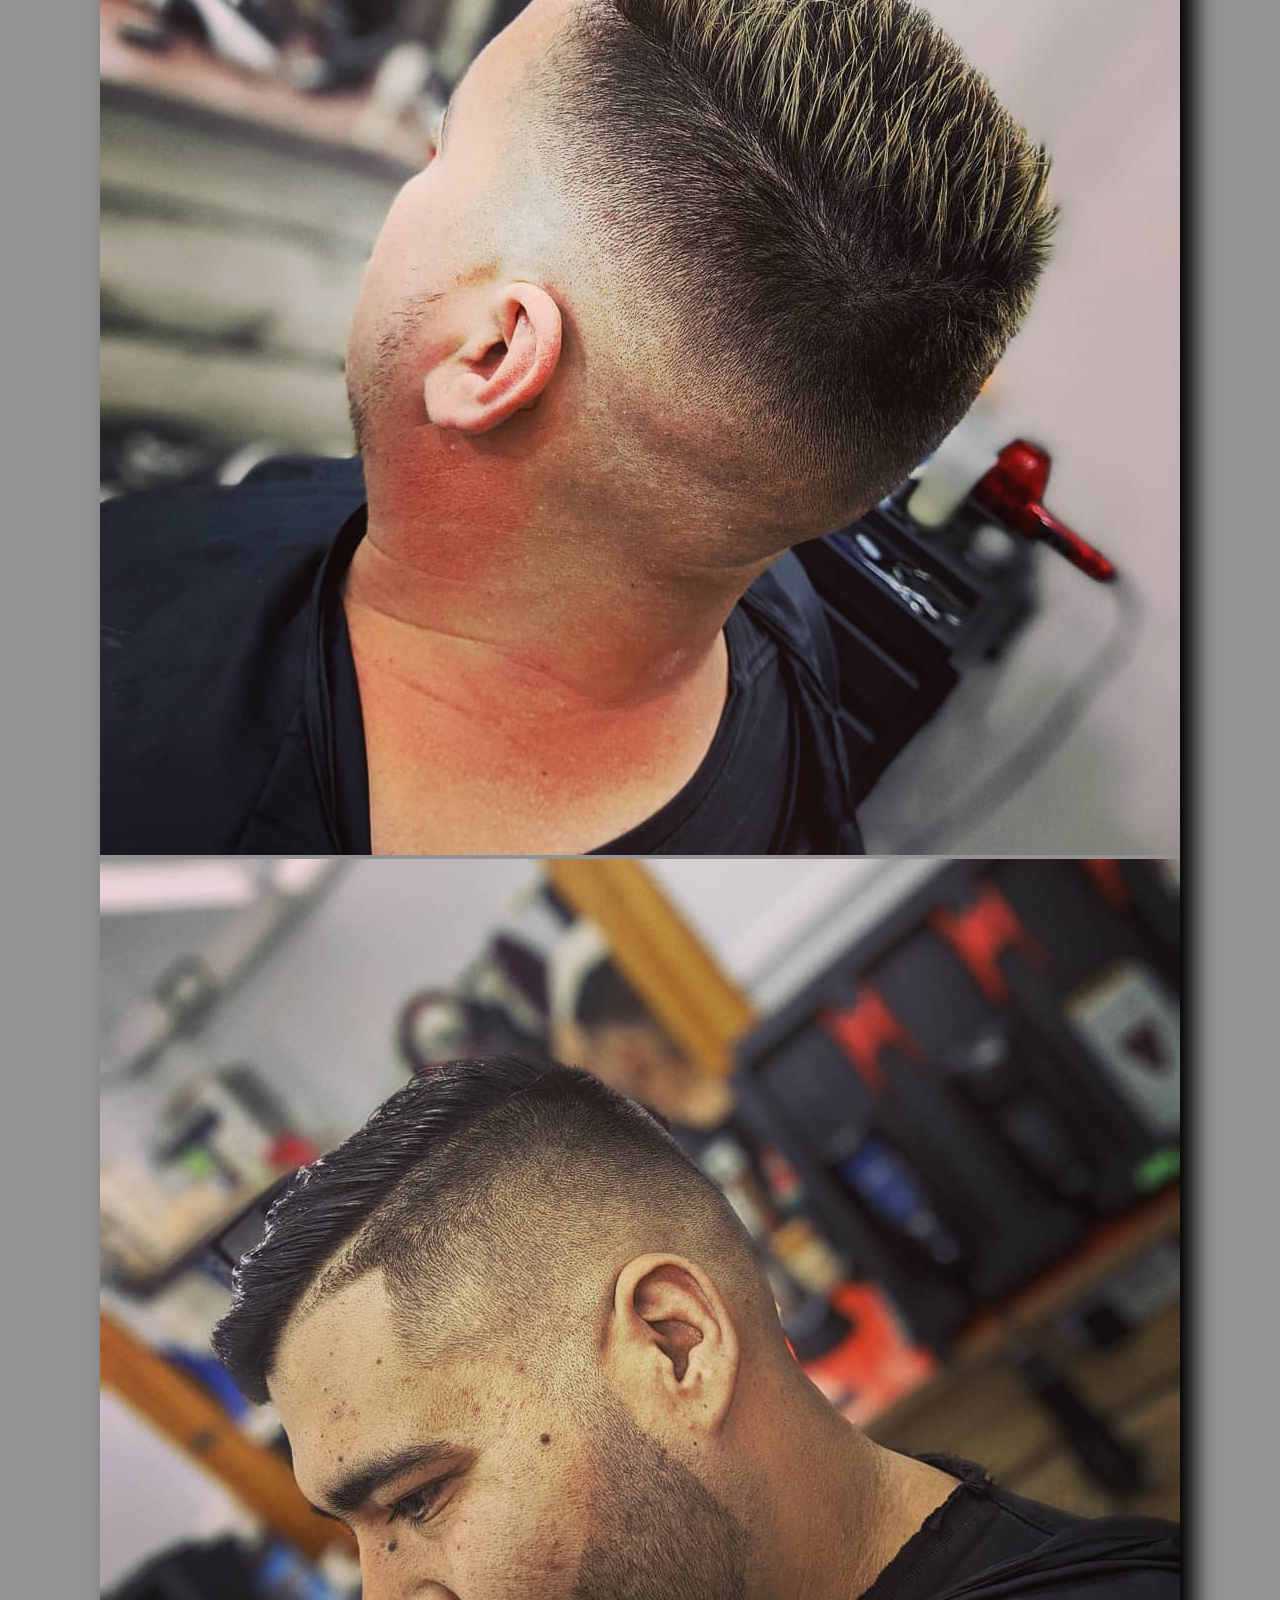
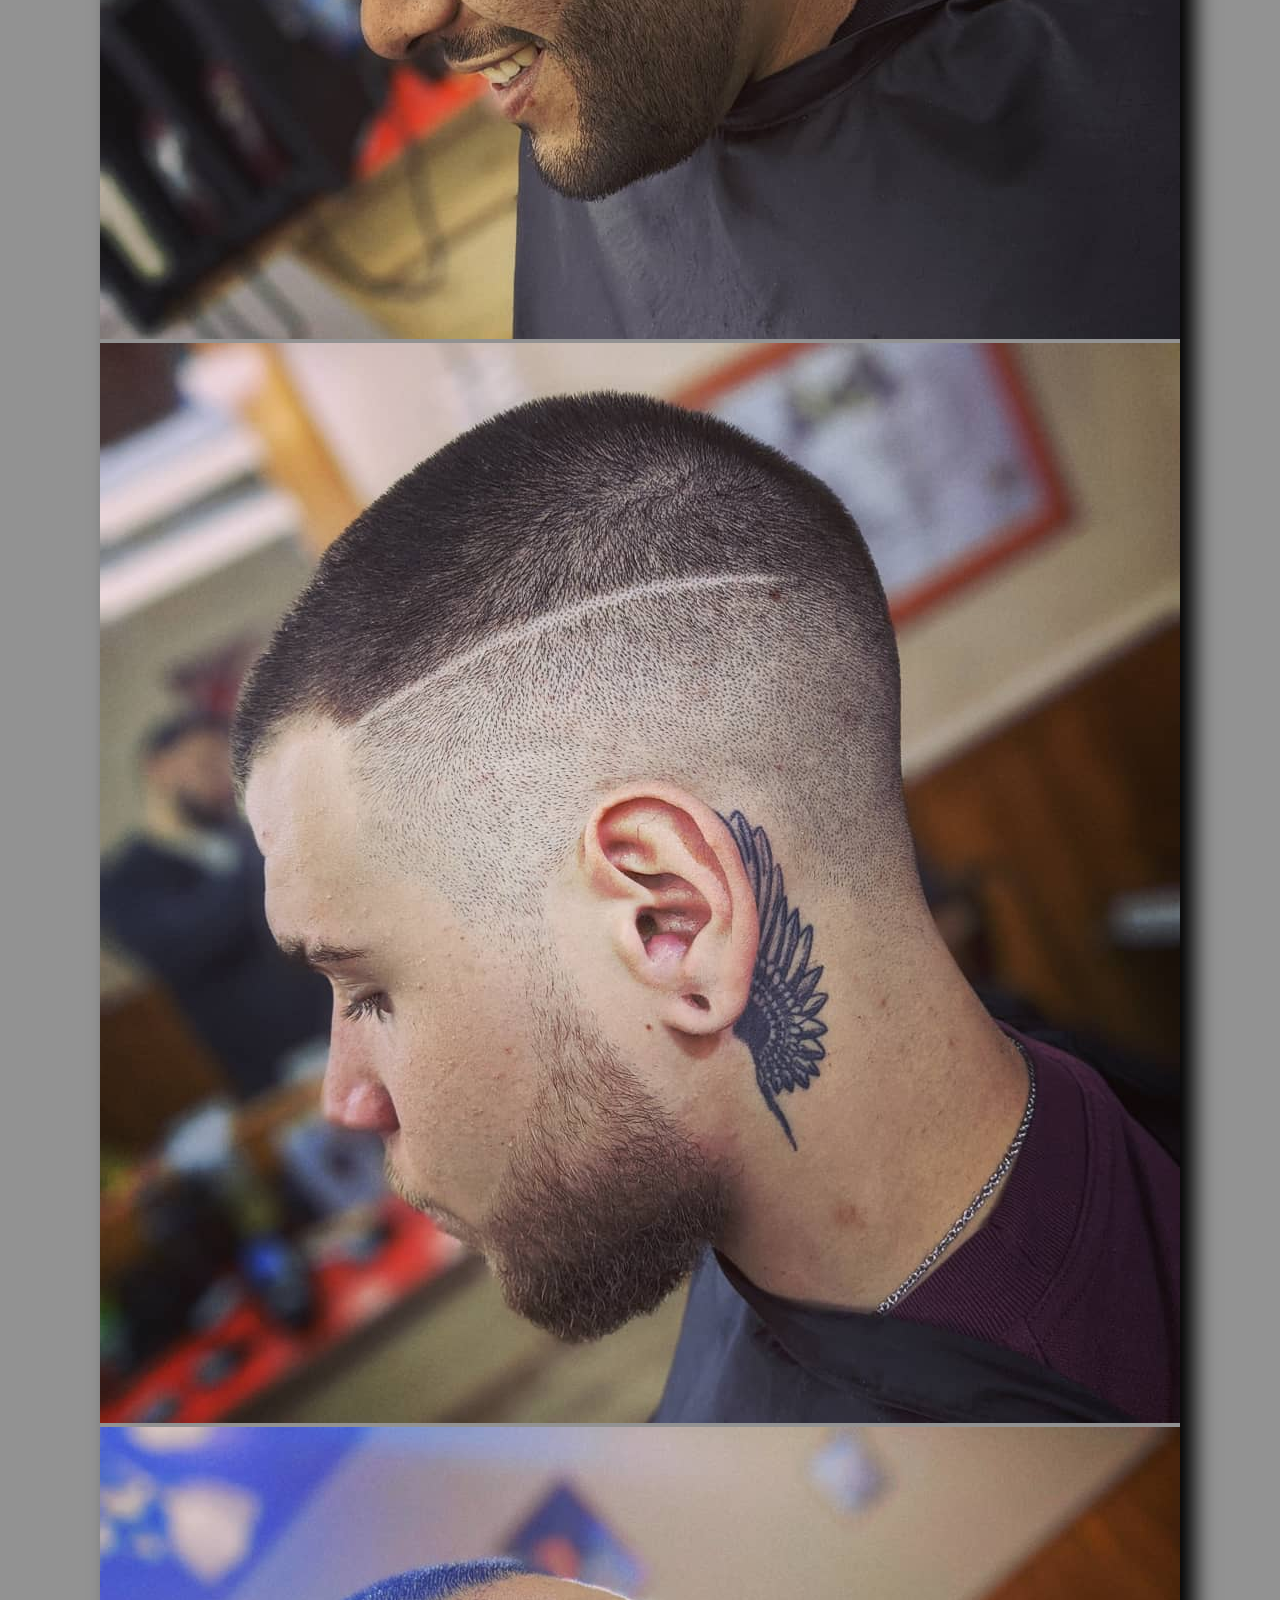
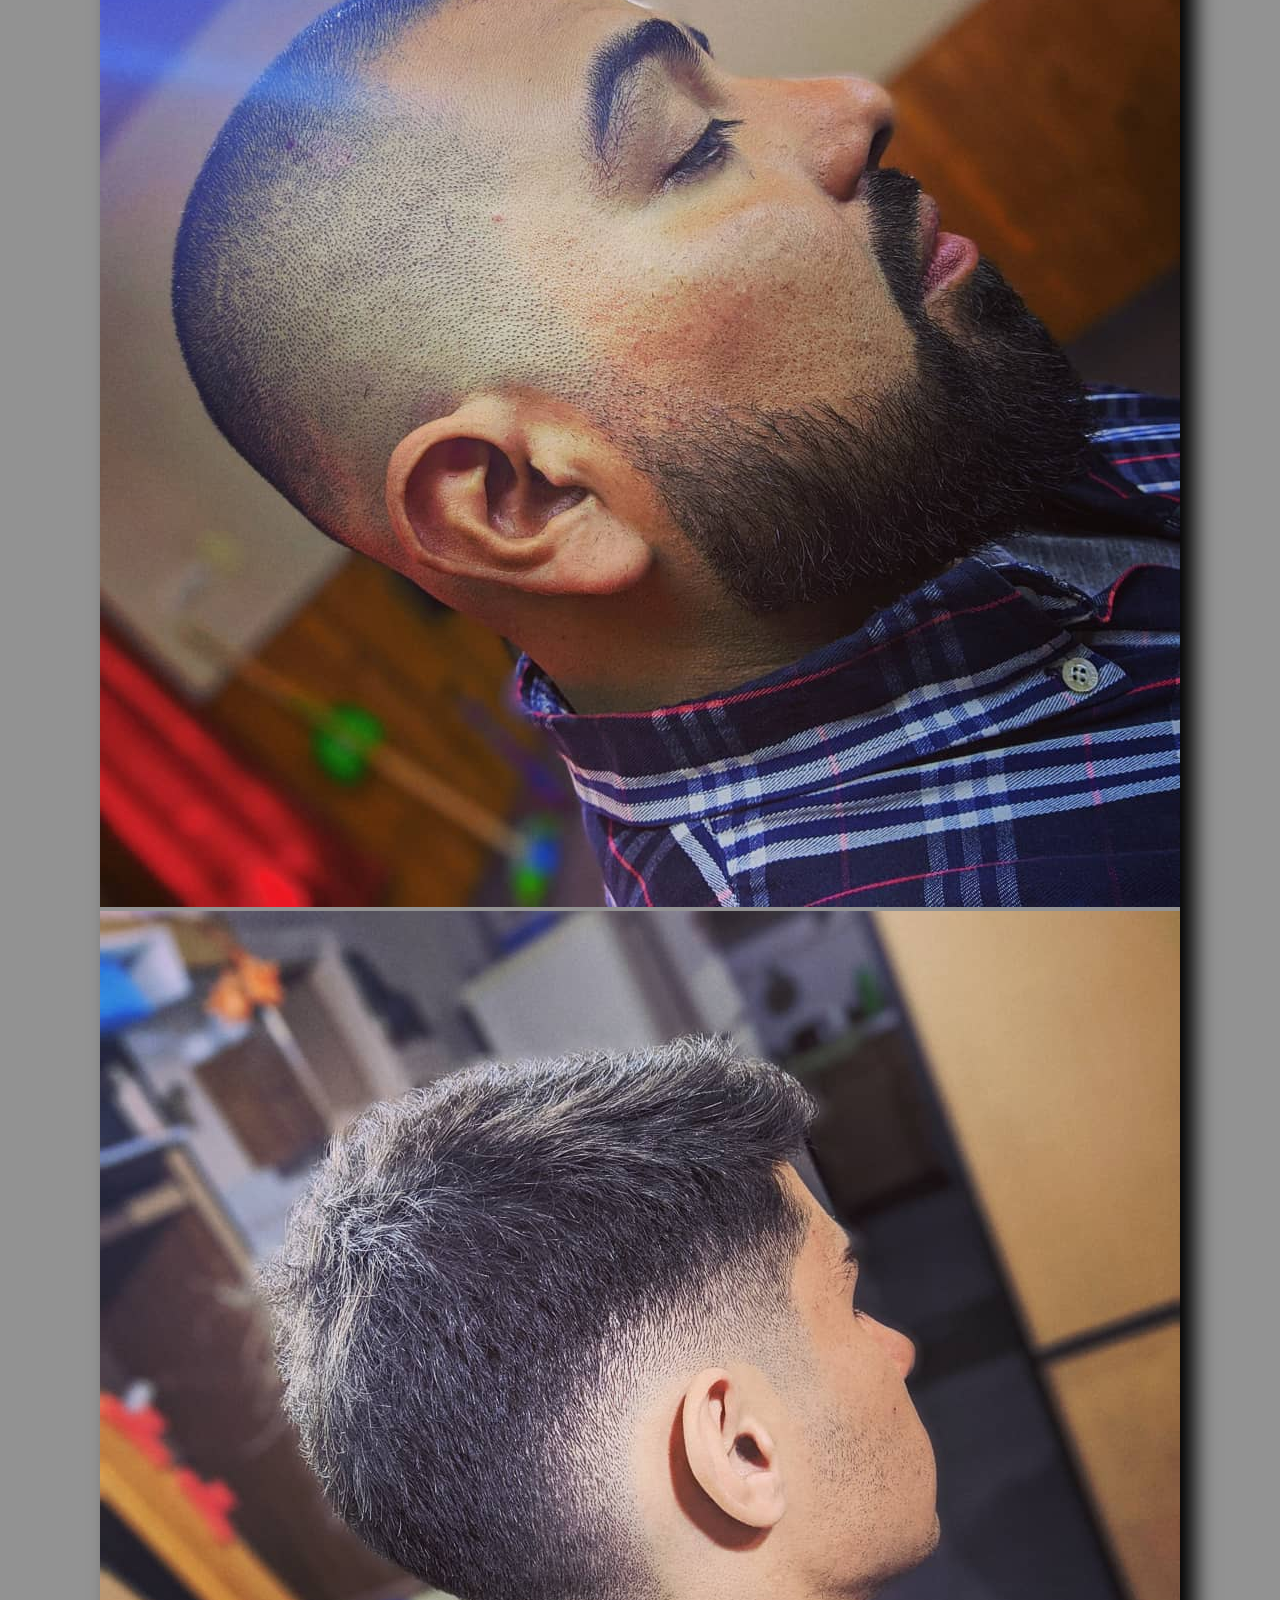
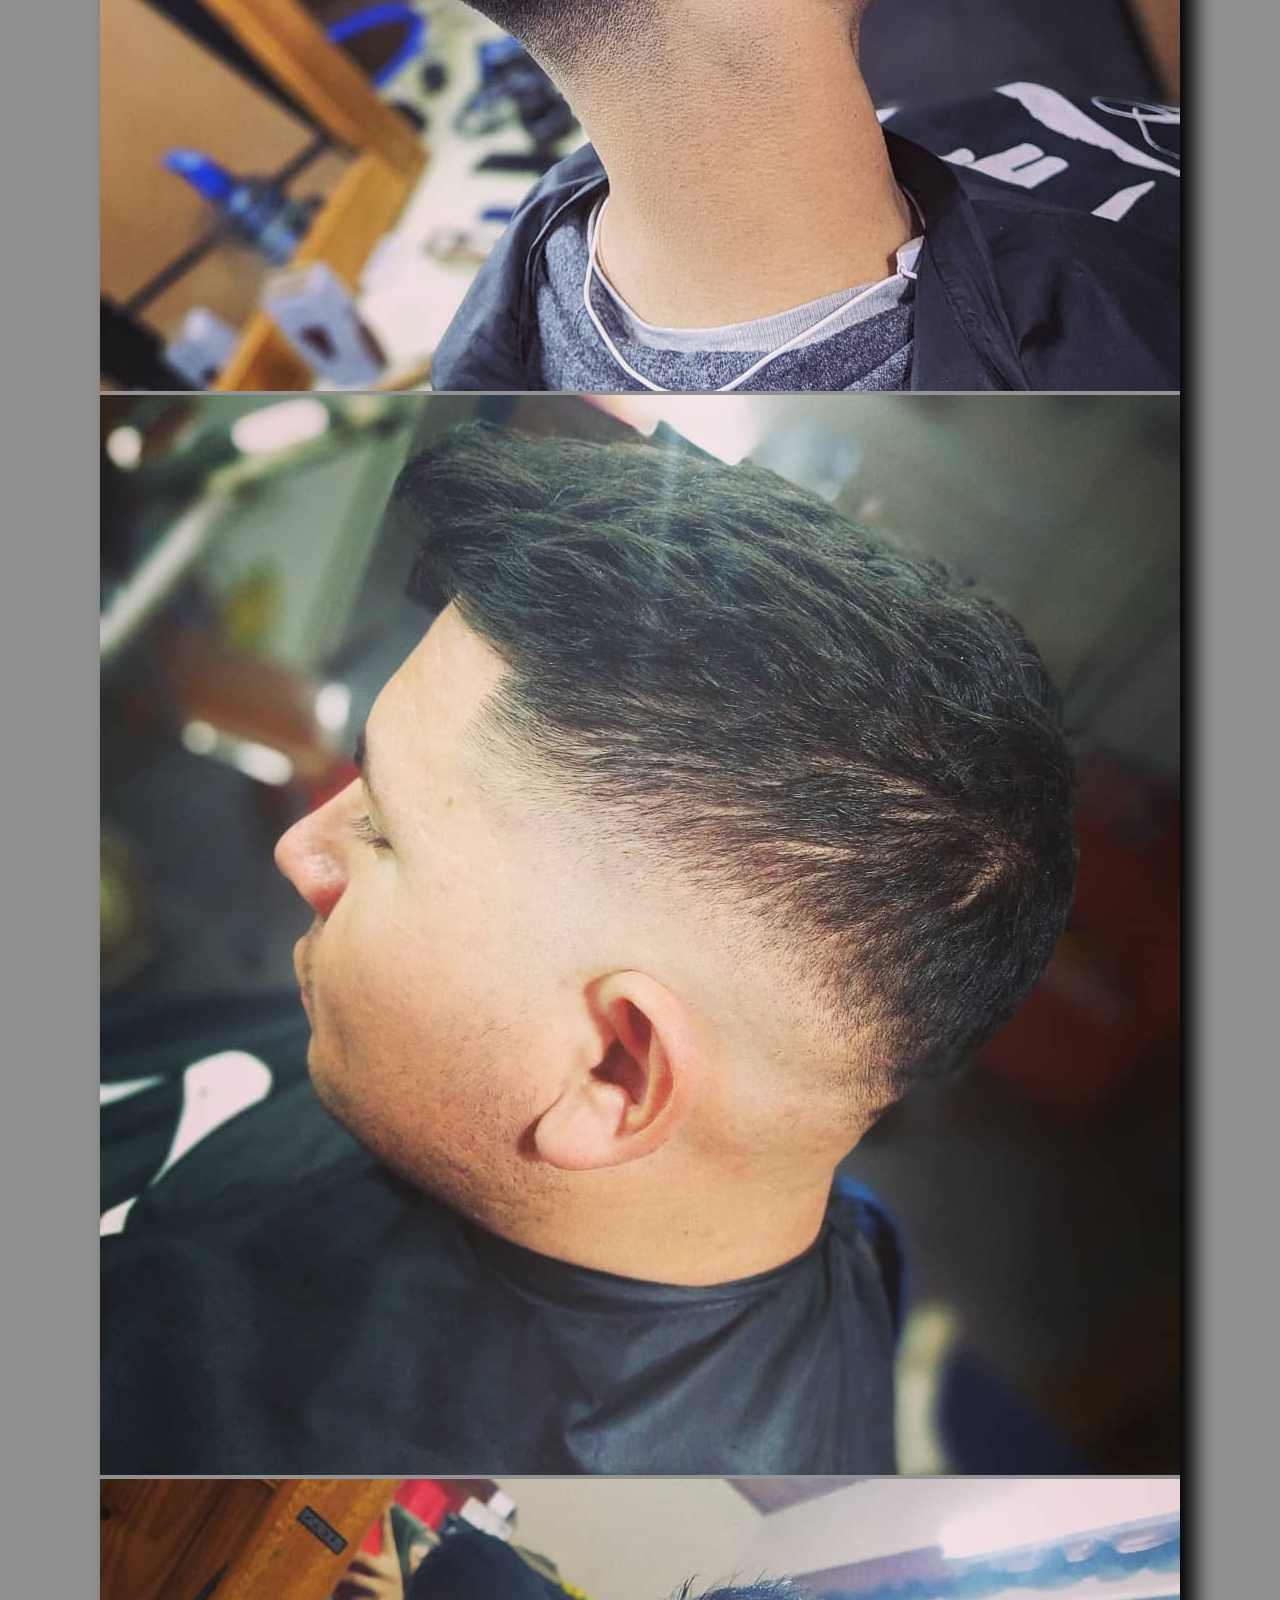
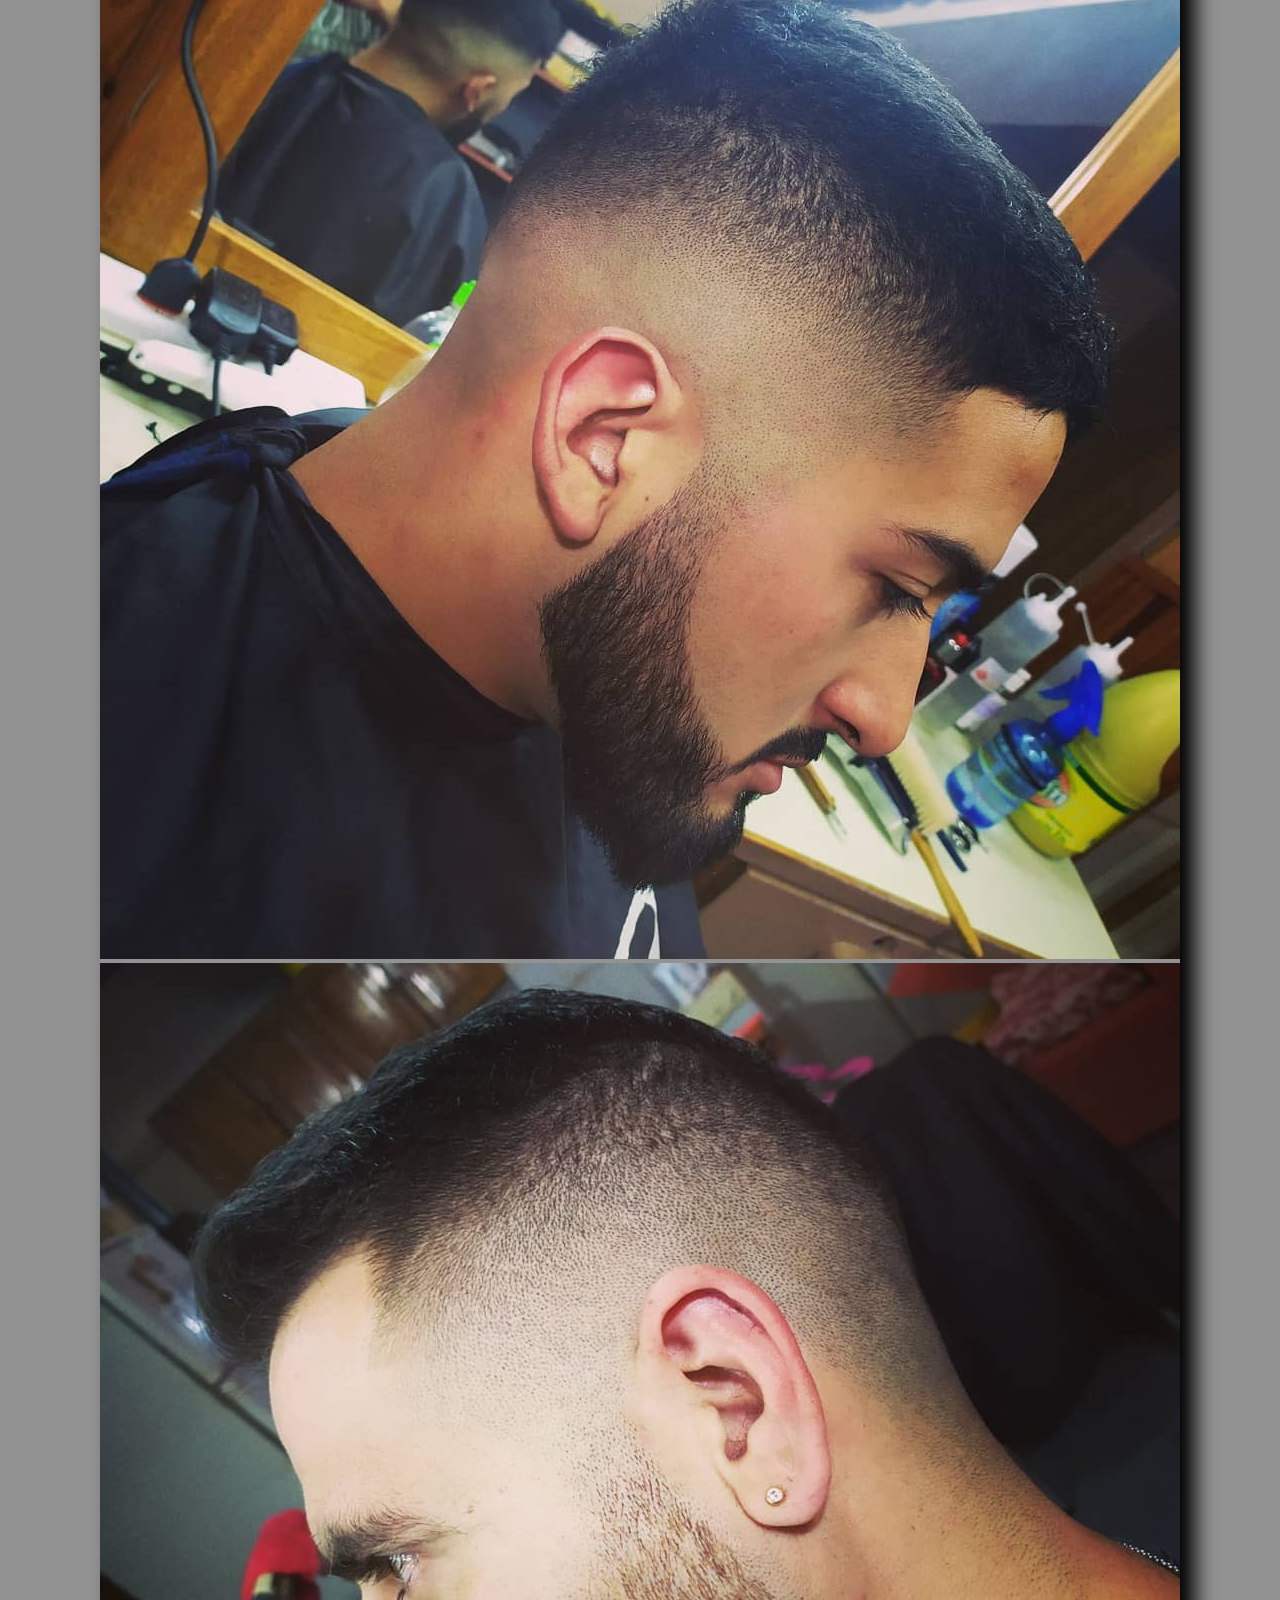
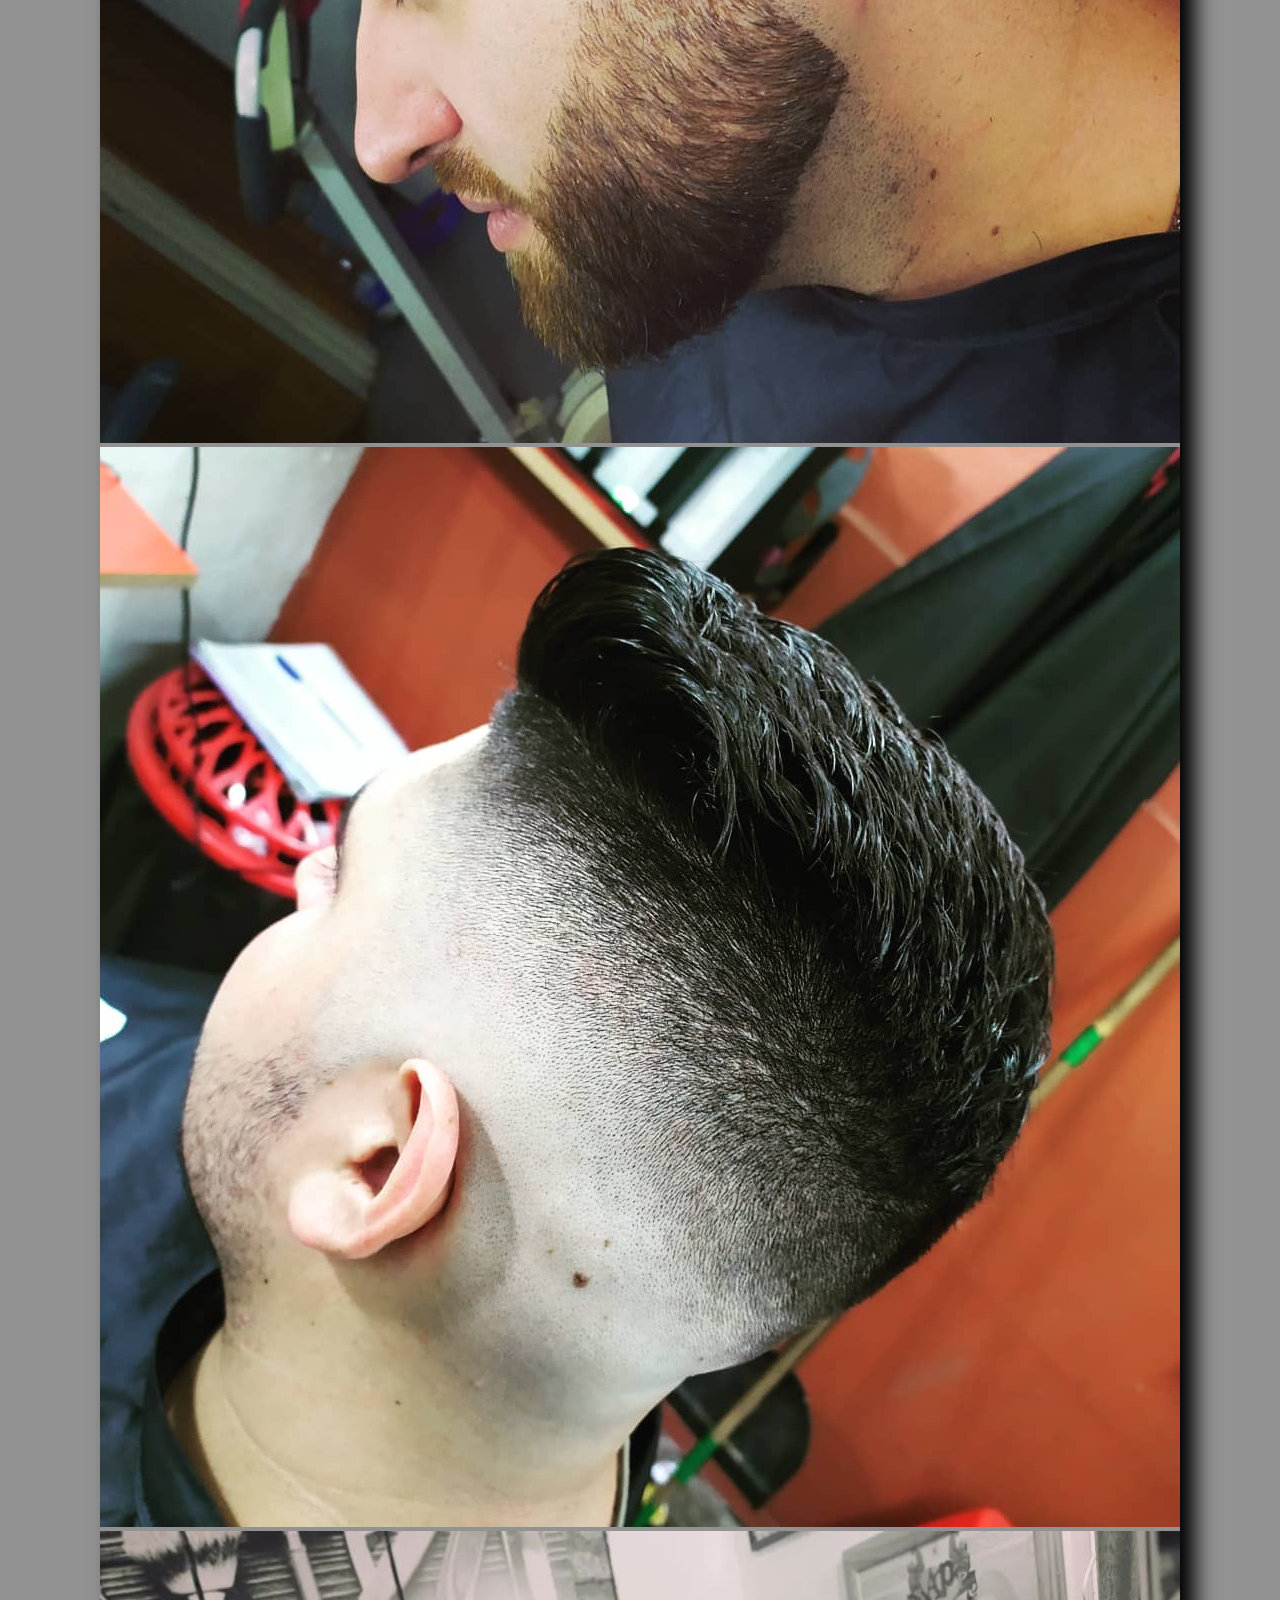
==== commit 45d3ead5: "terminando mi proyecto" ====
--- a/pages/catalogo.html
+++ b/pages/catalogo.html
@@ -27,14 +27,14 @@
     <header>
 
       <div class="contenedor_logo">
-        <a href="../index.html"><img class="logo"  src="../imgWeb/logo-pagina.png" alt="Logo">
+        <a href="../index.html"><img class="logo"  src="../imgWeb/logo_barberia-removebg-preview.png" alt="Logo">
         </a>
       </div>
 
       <div class="contenedor_nav">
         <nav class="navbar navbar-expand-lg bg-body-tertiary">
           <div class="container-fluid">
-            <a class="navbar-brand" href="#"></a>
+            <a class="navbar-brand" href="#">🪒</a>
             <button class="navbar-toggler" type="button" data-bs-toggle="collapse" data-bs-target="#navbarNav" aria-controls="navbarNav" aria-expanded="false" aria-label="Toggle navigation">
               <span class="navbar-toggler-icon"></span>
             </button>
@@ -57,6 +57,10 @@
             </div>
           </div>
         </nav>
+      </div>
+
+      <div class="titulo">
+        -CATALOGO 2023-
       </div>
 
     </header>
@@ -197,7 +201,7 @@
       <p><strong>💈Hacete socio de la academia y seguinos en nuestras redes sociales💈</strong> </p>
 
       <h4 class="subtitulo-footer">
-        © 2019-2023 Buenos Aires Barbershop. Todos los derechos reservados.
+        © 2015-2023 Buenos Aires Barbershop. Todos los derechos reservados.
       </h4>
       <h4 class="subtitulo-footer">
         Copyright © 2023 Introducción a la barbería
--- a/assets/styles/main.css
+++ b/assets/styles/main.css
@@ -22,8 +22,11 @@
   flex-wrap: wrap;
   gap: 15px;
 }
-.contenedor-foto-index .foto-index-1, .contenedor-foto-index .foto-index-4, .contenedor-foto-index .foto-index-3, .contenedor-foto-index .foto-index-2 {
-  width: 600px;
+.contenedor-foto-index .degradados {
+  margin-bottom: 50px;
+}
+.contenedor-foto-index .foto-index-1, .contenedor-foto-index .foto-index-3, .contenedor-foto-index .foto-index-2 {
+  width: 320px;
   height: 300px;
   margin-bottom: 30px;
   border-radius: 50px;
@@ -48,23 +51,26 @@
     transform: scale(1.05);
   }
 }
-.contenedor-foto-index .foto-index-1:hover, .contenedor-foto-index .foto-index-4:hover, .contenedor-foto-index .foto-index-3:hover, .contenedor-foto-index .foto-index-2:hover {
+.contenedor-foto-index .foto-index-1:hover, .contenedor-foto-index .foto-index-3:hover, .contenedor-foto-index .foto-index-2:hover {
   filter: saturate(300%);
   border: 10px solid red;
 }
+.contenedor-foto-index .text_img {
+  margin-bottom: 10px;
+}
 .contenedor-foto-index h1 {
   text-align: center;
   color: #FFFFFF;
   margin-bottom: 40px;
 }
 .contenedor-foto-index h2 {
-  margin-bottom: 180px;
-  text-align: center;
-  color: #FFFFFF;
+  text-align: center;
+  color: #000000;
 }
 .contenedor-foto-index h3 {
   text-align: center;
   color: black;
+  margin-bottom: 150px;
 }
 .contenedor-foto-index h4 {
   margin-bottom: 200px;
@@ -202,6 +208,10 @@
 }
 
 @media only screen and (min-width: 1000px) {
+  .contenedor_nav {
+    display: flex;
+    justify-content: flex-end;
+  }
   /* media de index */
   .contenedor-foto-index {
     display: flex;
@@ -209,7 +219,7 @@
     flex-wrap: wrap;
     gap: 30px;
   }
-  .contenedor-foto-index .foto-index-1, .contenedor-foto-index .foto-index-2, .contenedor-foto-index .foto-index-3, .contenedor-foto-index .foto-index-4 {
+  .contenedor-foto-index .foto-index-1, .contenedor-foto-index .foto-index-2, .contenedor-foto-index .foto-index-3 {
     height: 475px;
     width: 500px;
     margin-bottom: 100px;
@@ -249,7 +259,7 @@
   .parrafo-productos {
     text-align: center;
     font-size: 25px;
-    color: #C0C0C0;
+    color: #000000;
   }
   .footer-productos {
     margin-top: 336px;
@@ -262,6 +272,7 @@
   .videos-1 {
     margin-left: 50px;
     margin-bottom: 100px;
+    width: 95%;
     height: 650px;
   }
   .titulo-video-2 {
@@ -271,6 +282,7 @@
   .videos-2 {
     margin-left: 50px;
     margin-bottom: 100px;
+    width: 95%;
     height: 650px;
   }
   .footer-video {
@@ -283,19 +295,40 @@
 
 .contenedor_logo {
   margin-bottom: 5px;
-  background: rgb(226, 226, 237);
+  background: rgb(0, 0, 0);
   box-shadow: 5px 5px 10px black;
 }
 
 .logo {
   width: 370px;
+  height: 250px;
 }
 
 .contenedor_nav {
-  display: flex;
-  justify-content: flex-end;
   box-shadow: 5px 5px 10px black;
   background: red;
+  margin-bottom: 5px;
+}
+
+li, a {
+  font-weight: 1000;
+}
+
+.navbar a {
+  color: black;
+}
+
+.navbar a:hover {
+  color: rgb(0, 0, 255);
+}
+
+.titulo {
+  color: black;
+  font-size: 45px;
+  font-weight: 800;
+  text-align: center;
+  background: linear-gradient(to left, black, white 50%, black);
+  box-shadow: 5px 5px 10px black;
 }
 
 .contenedor-redes {
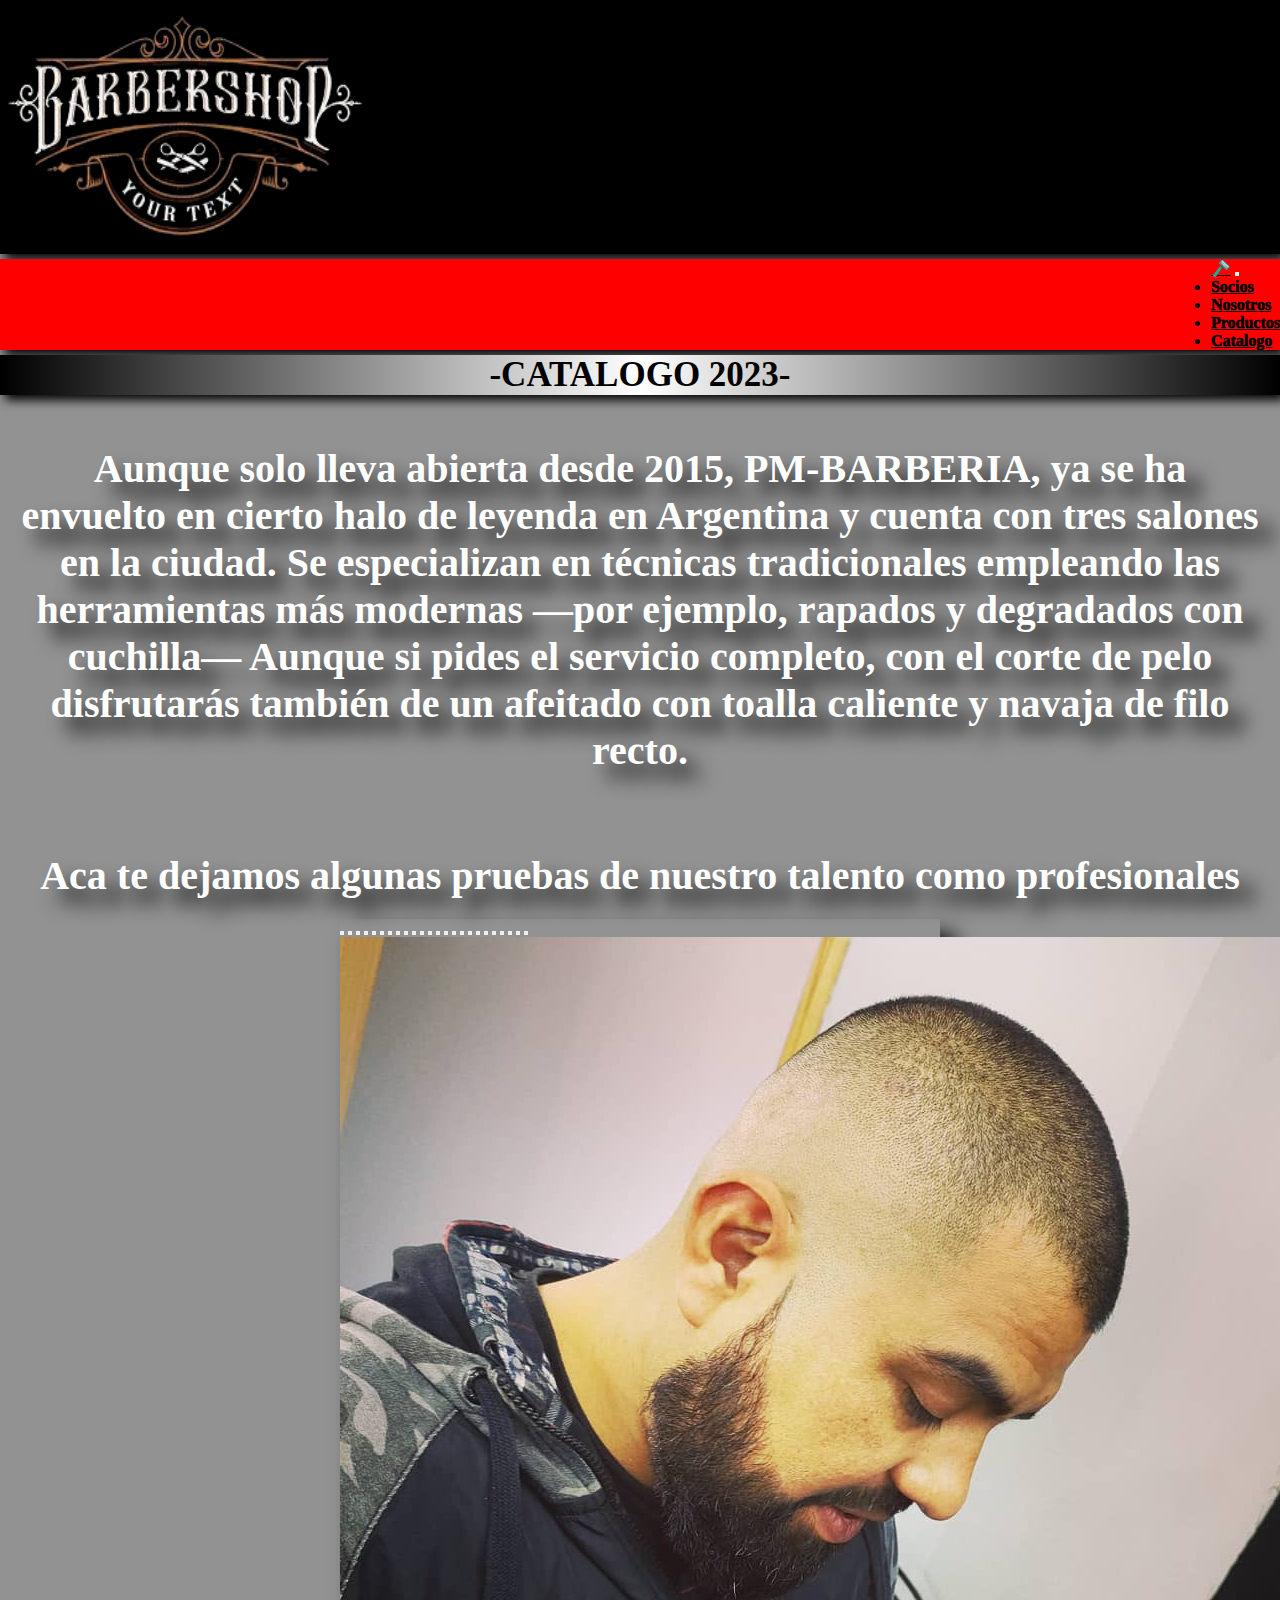
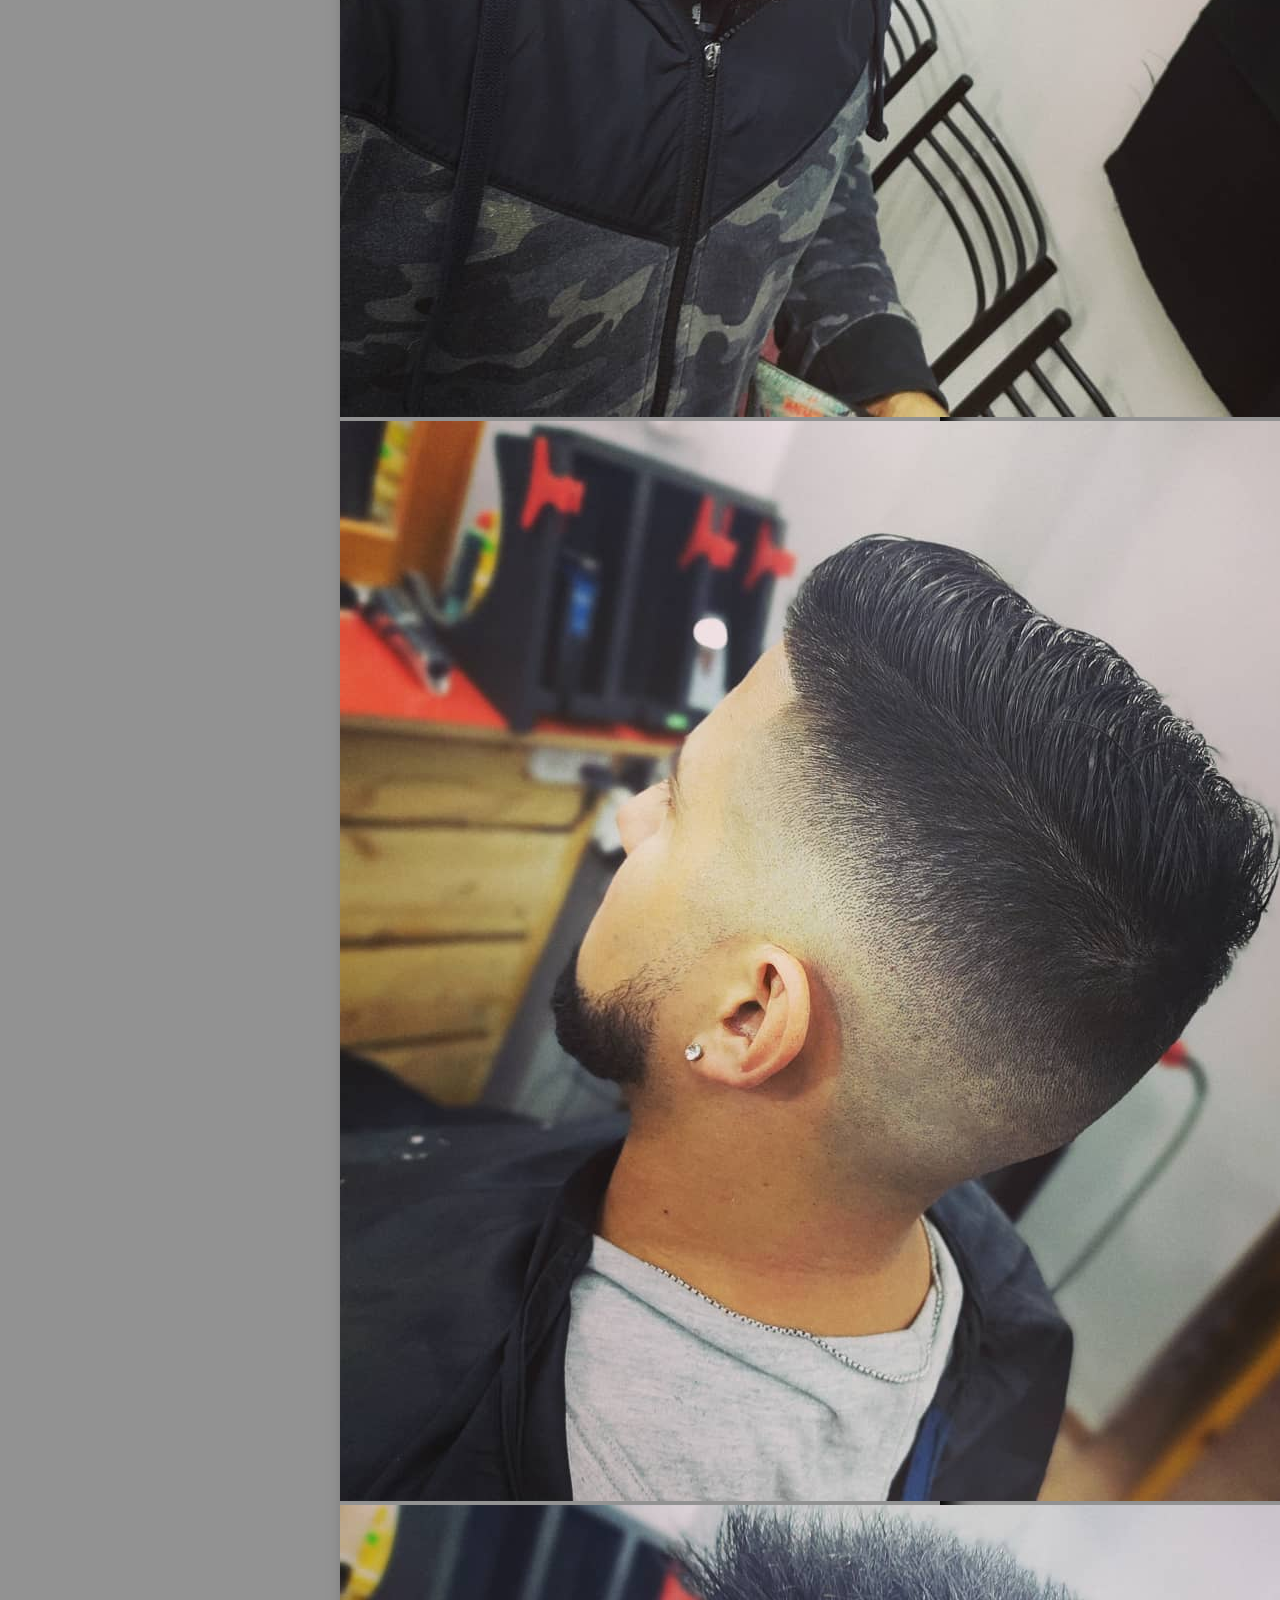
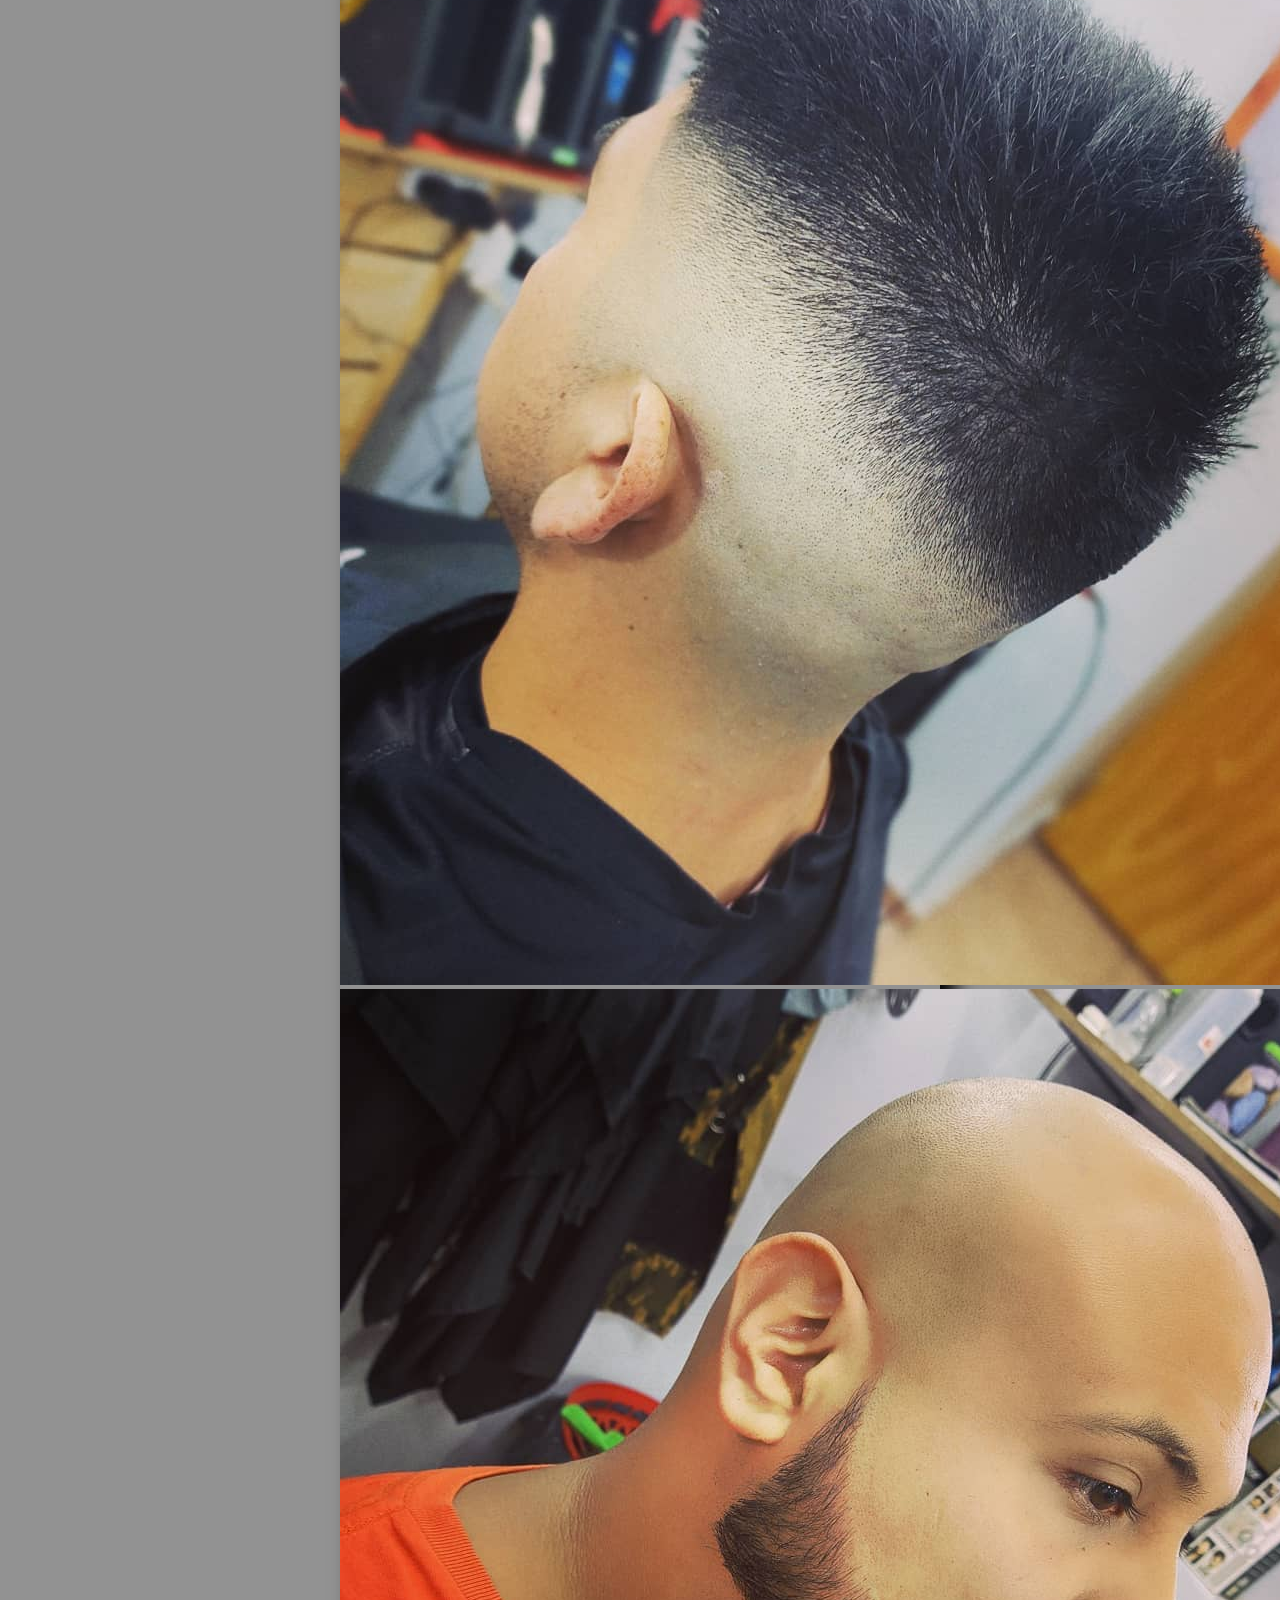
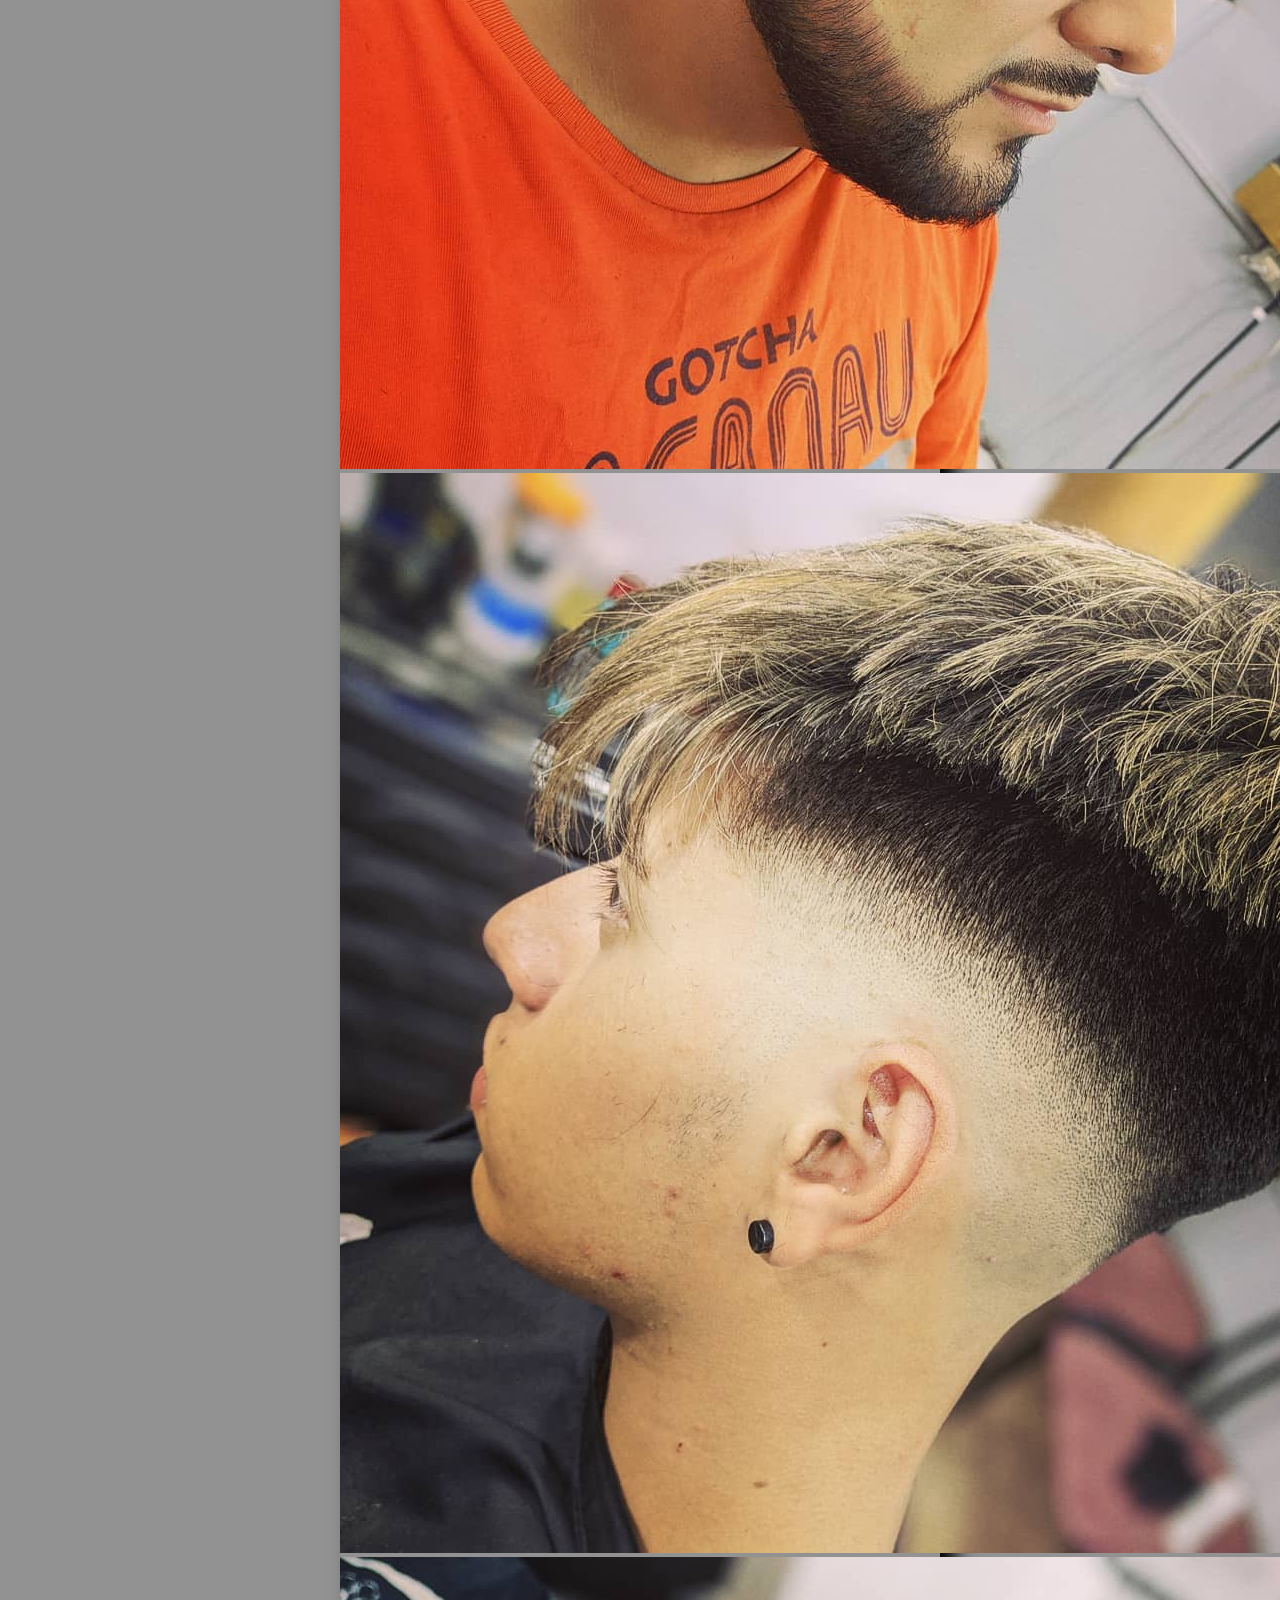
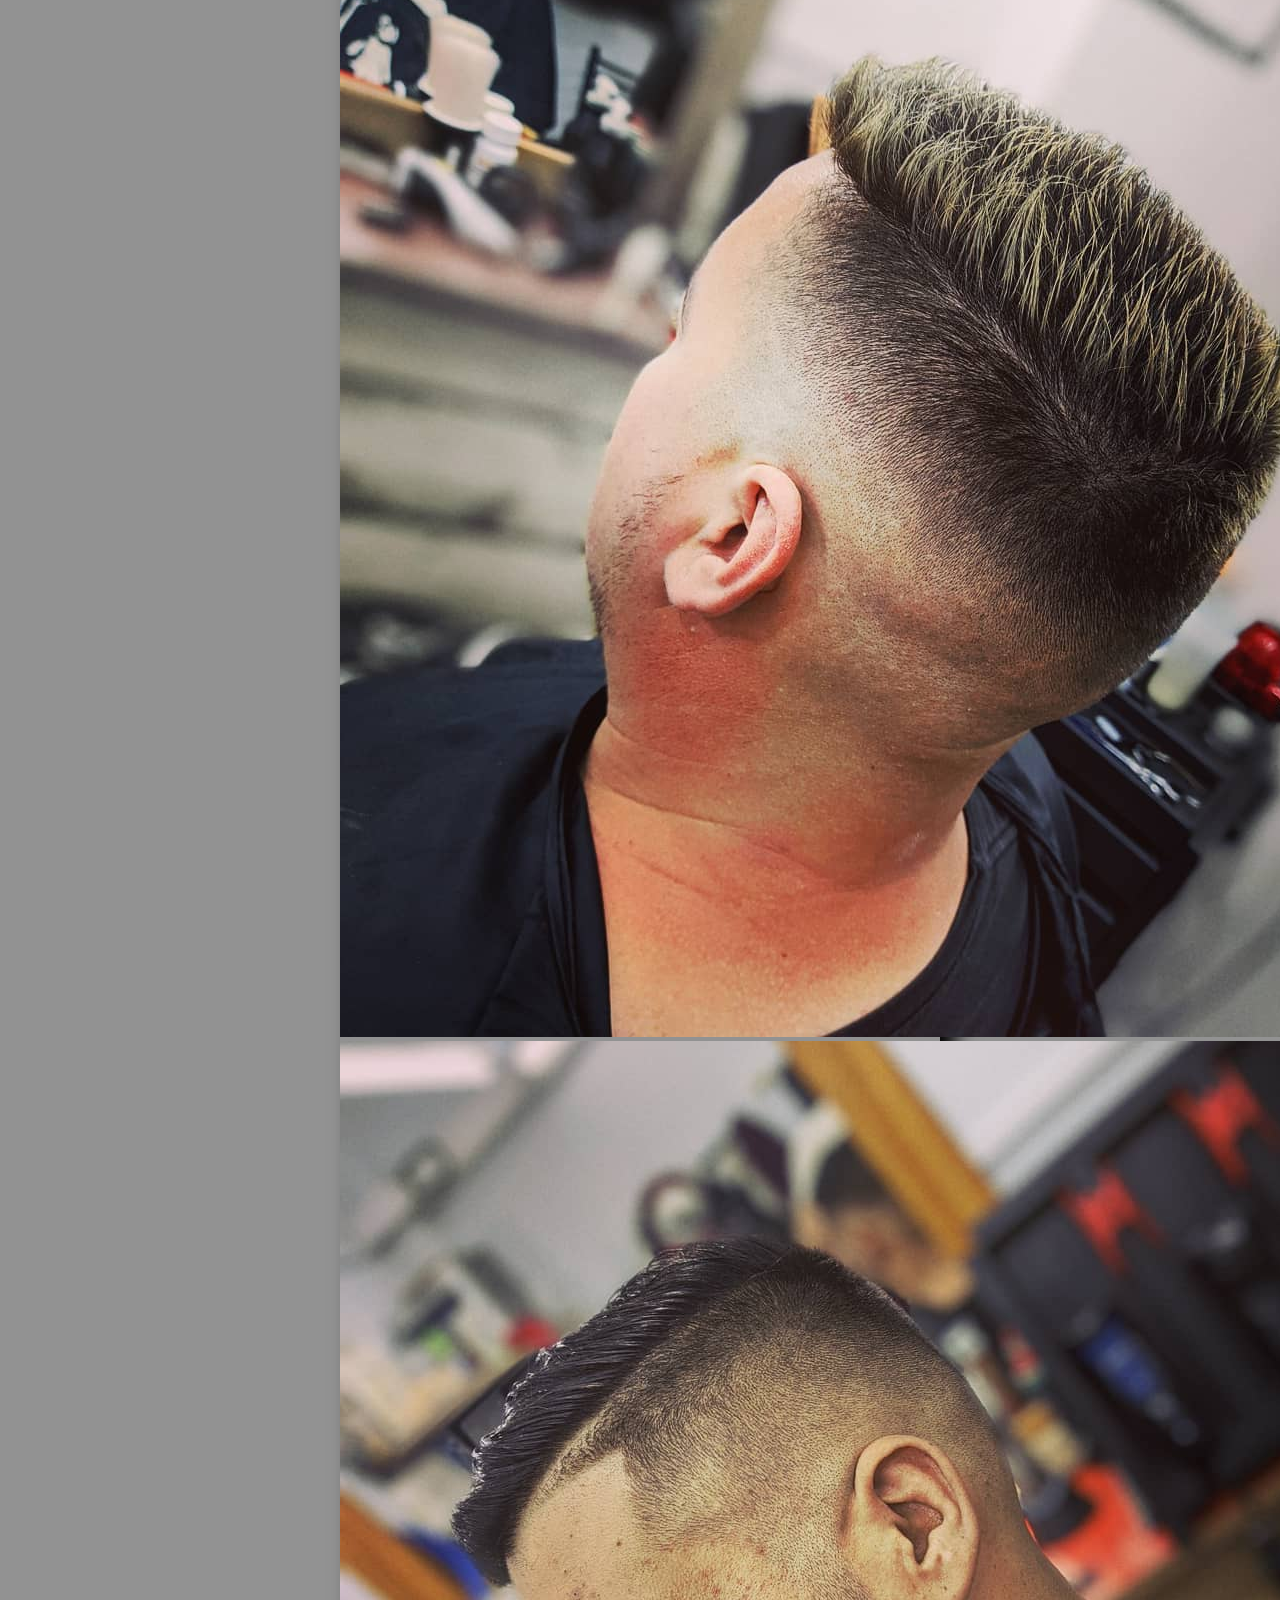
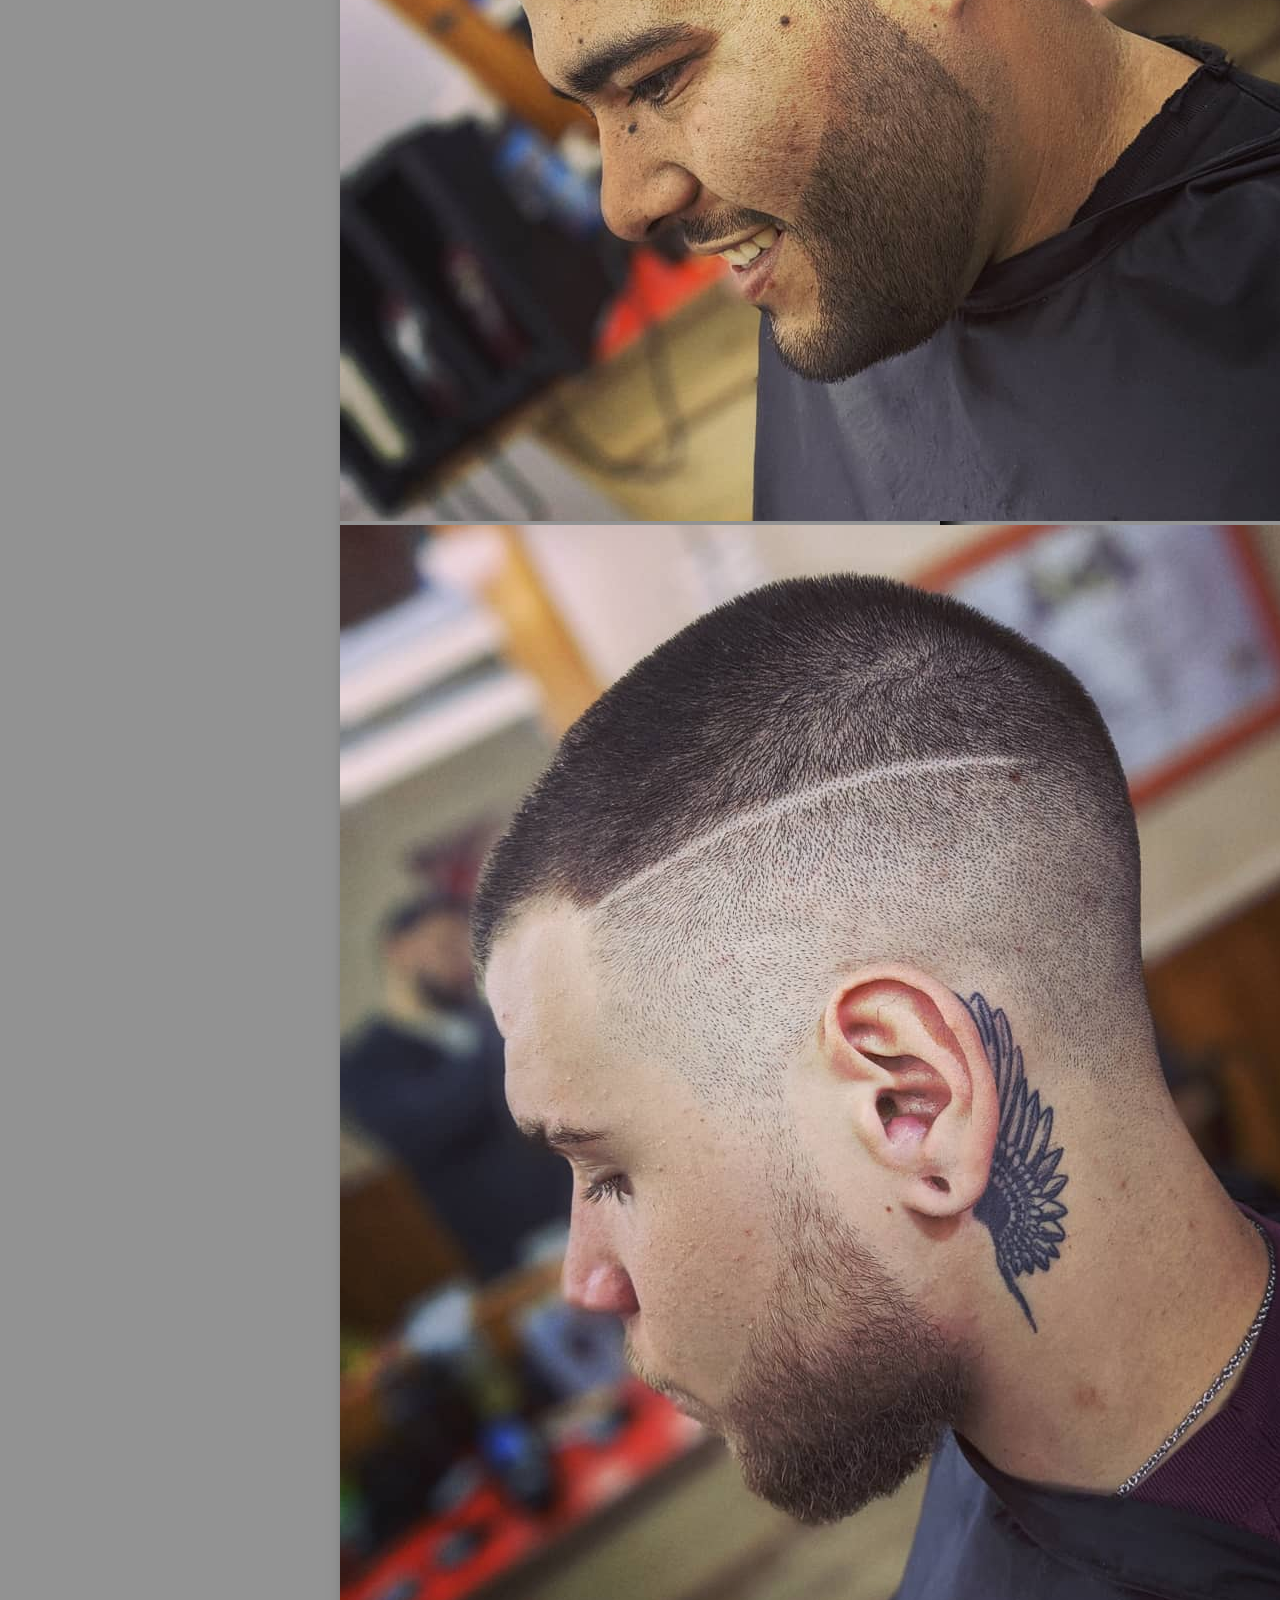
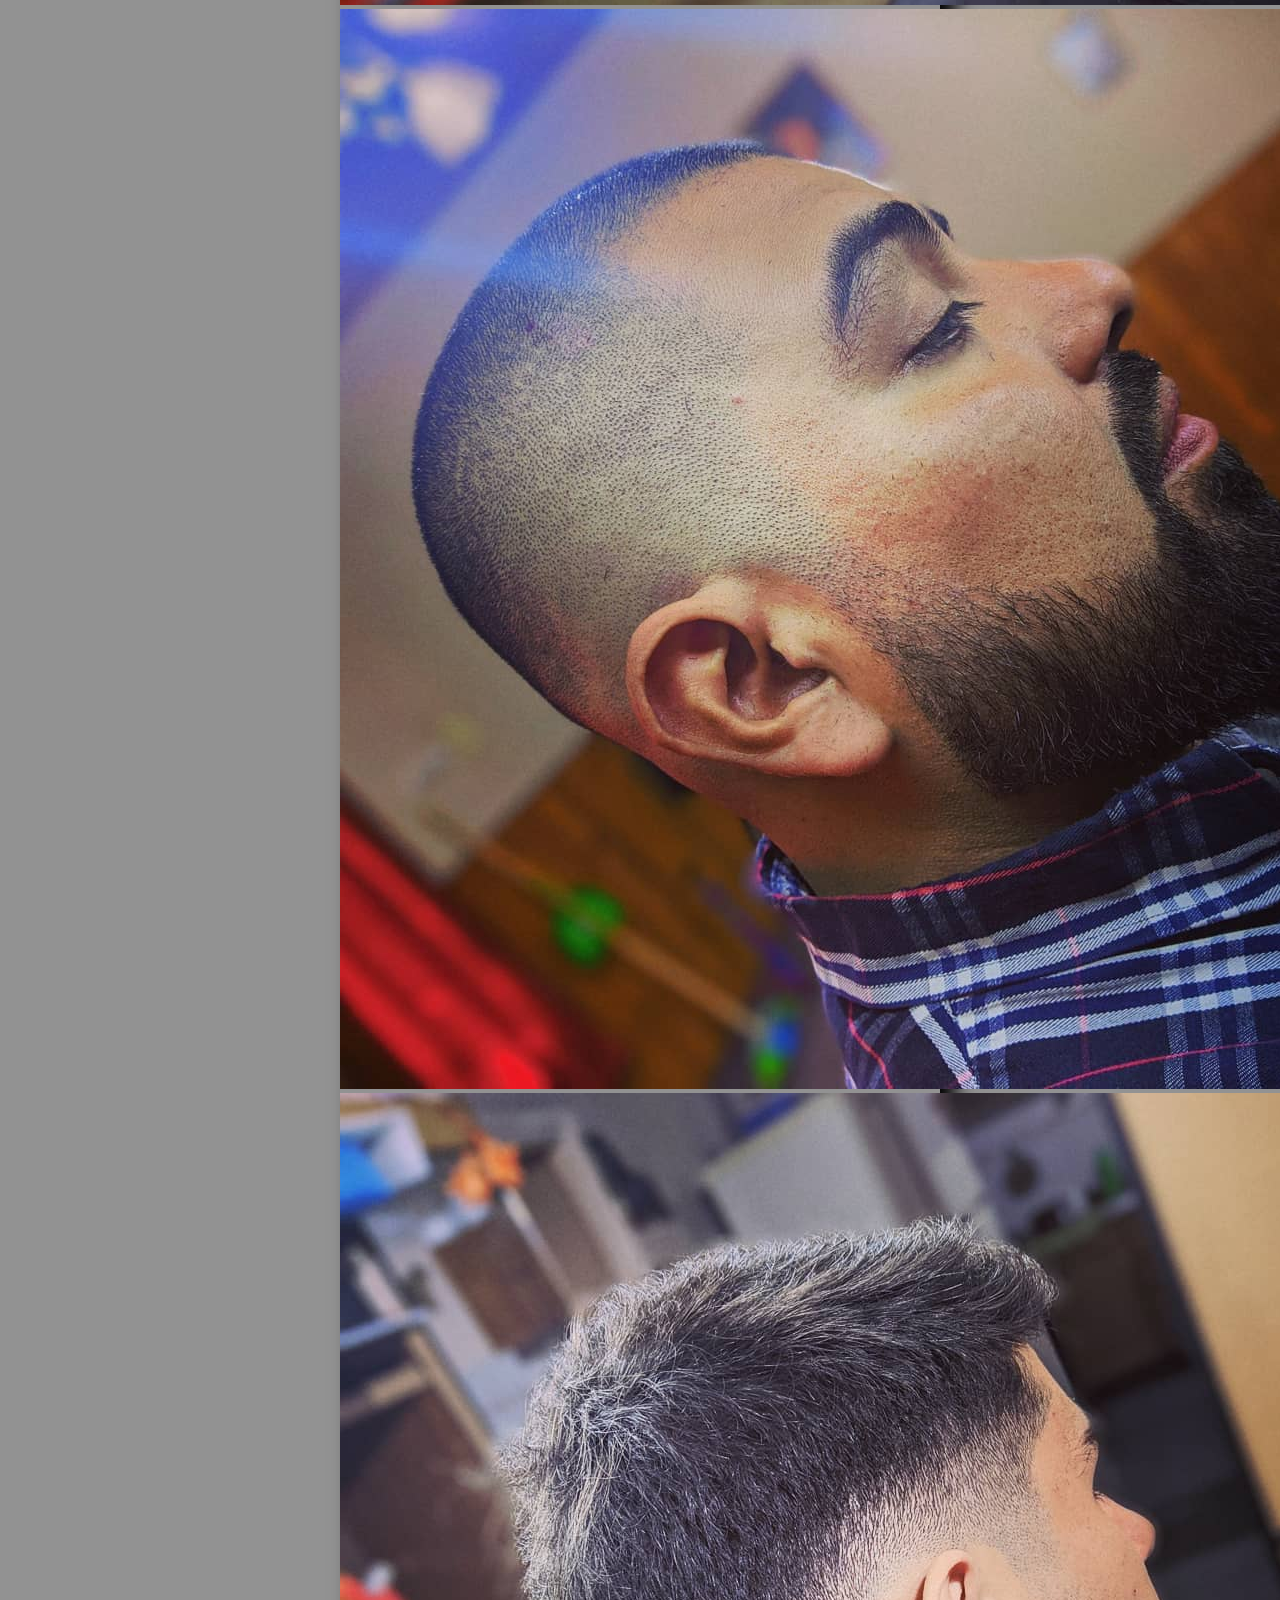
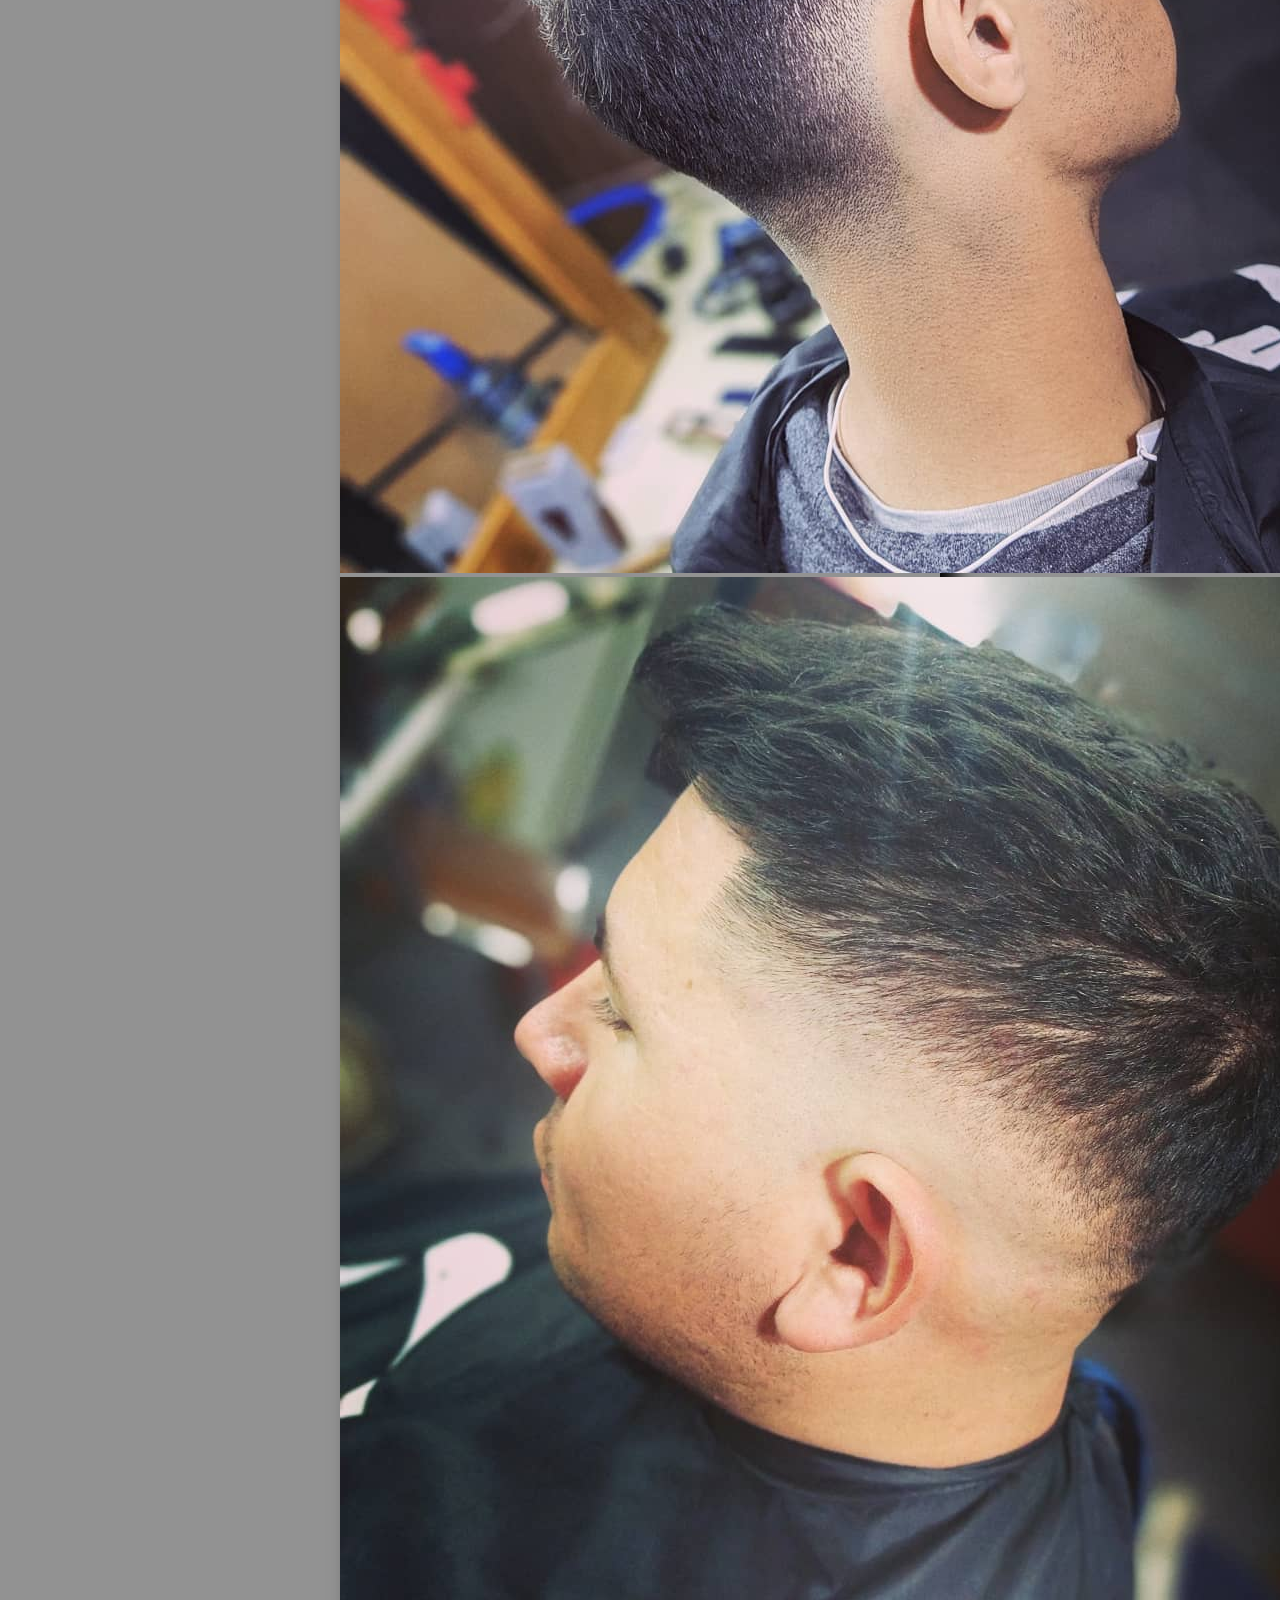
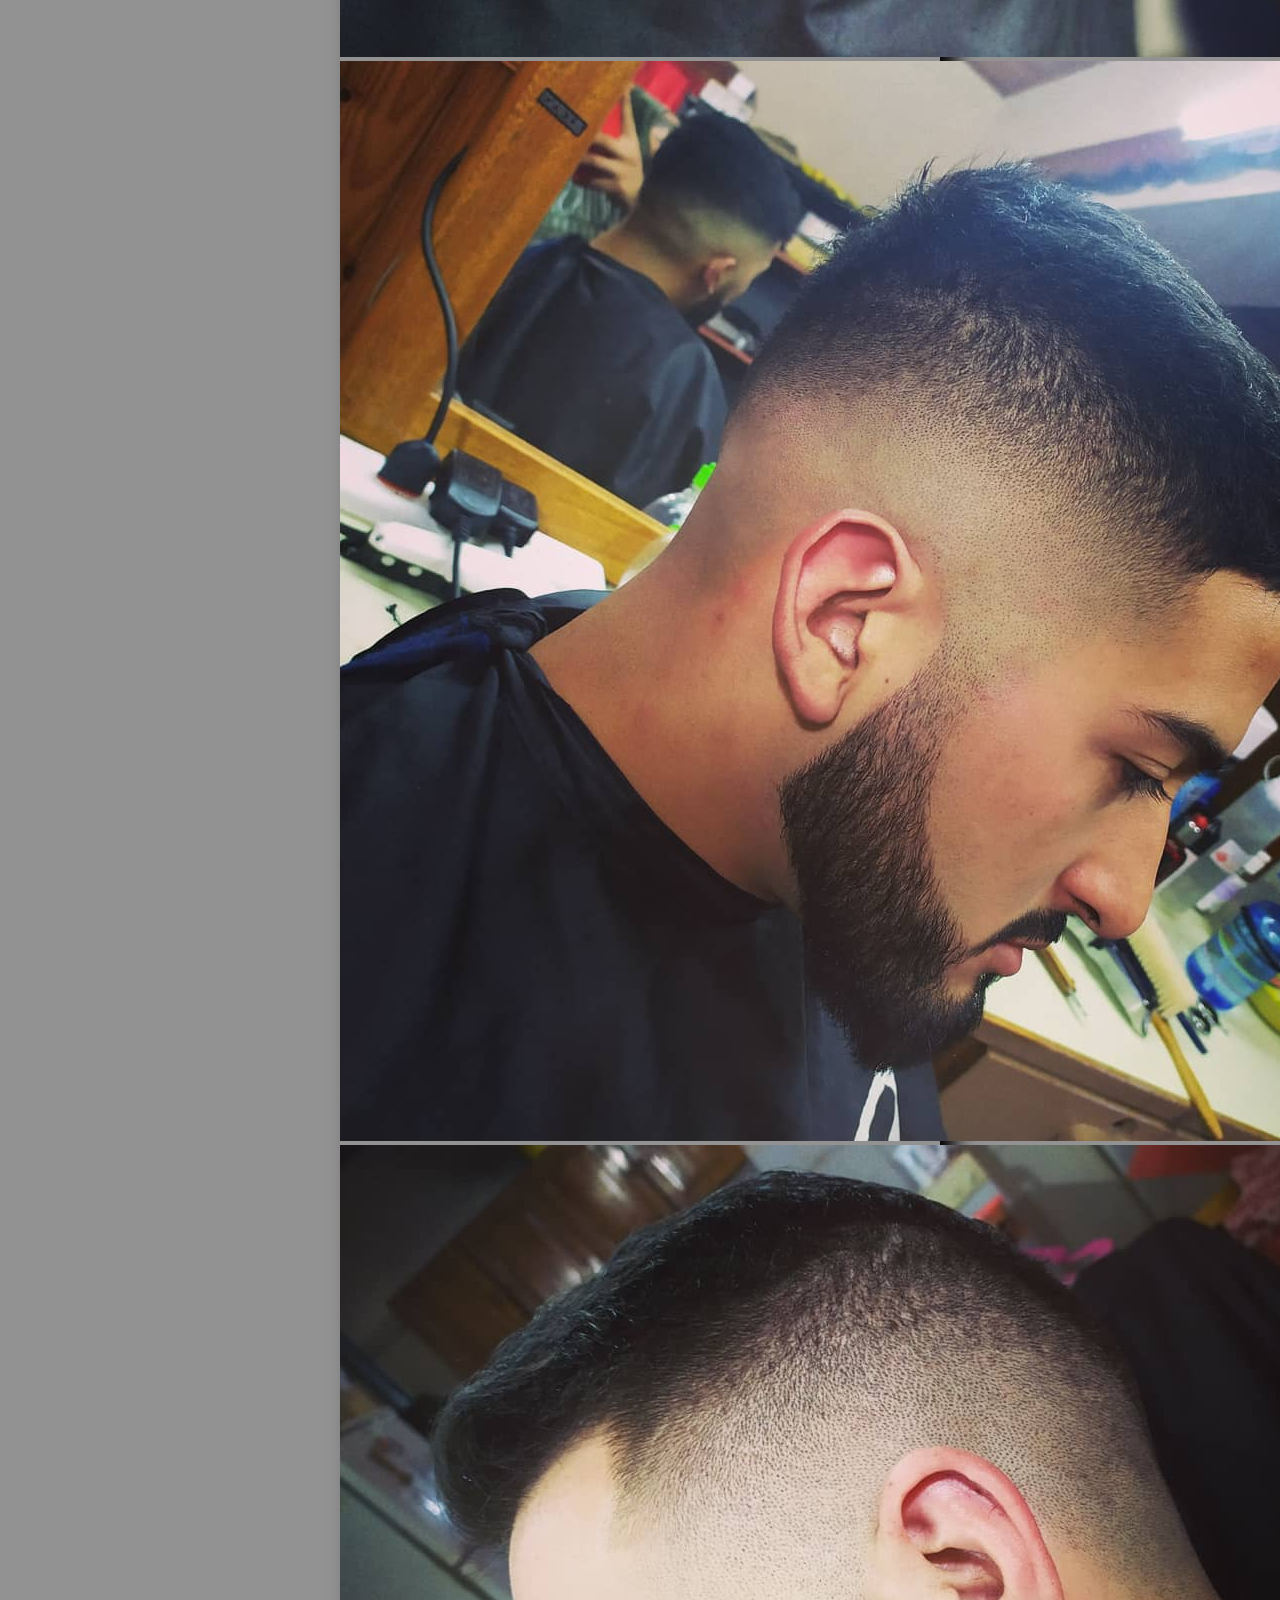
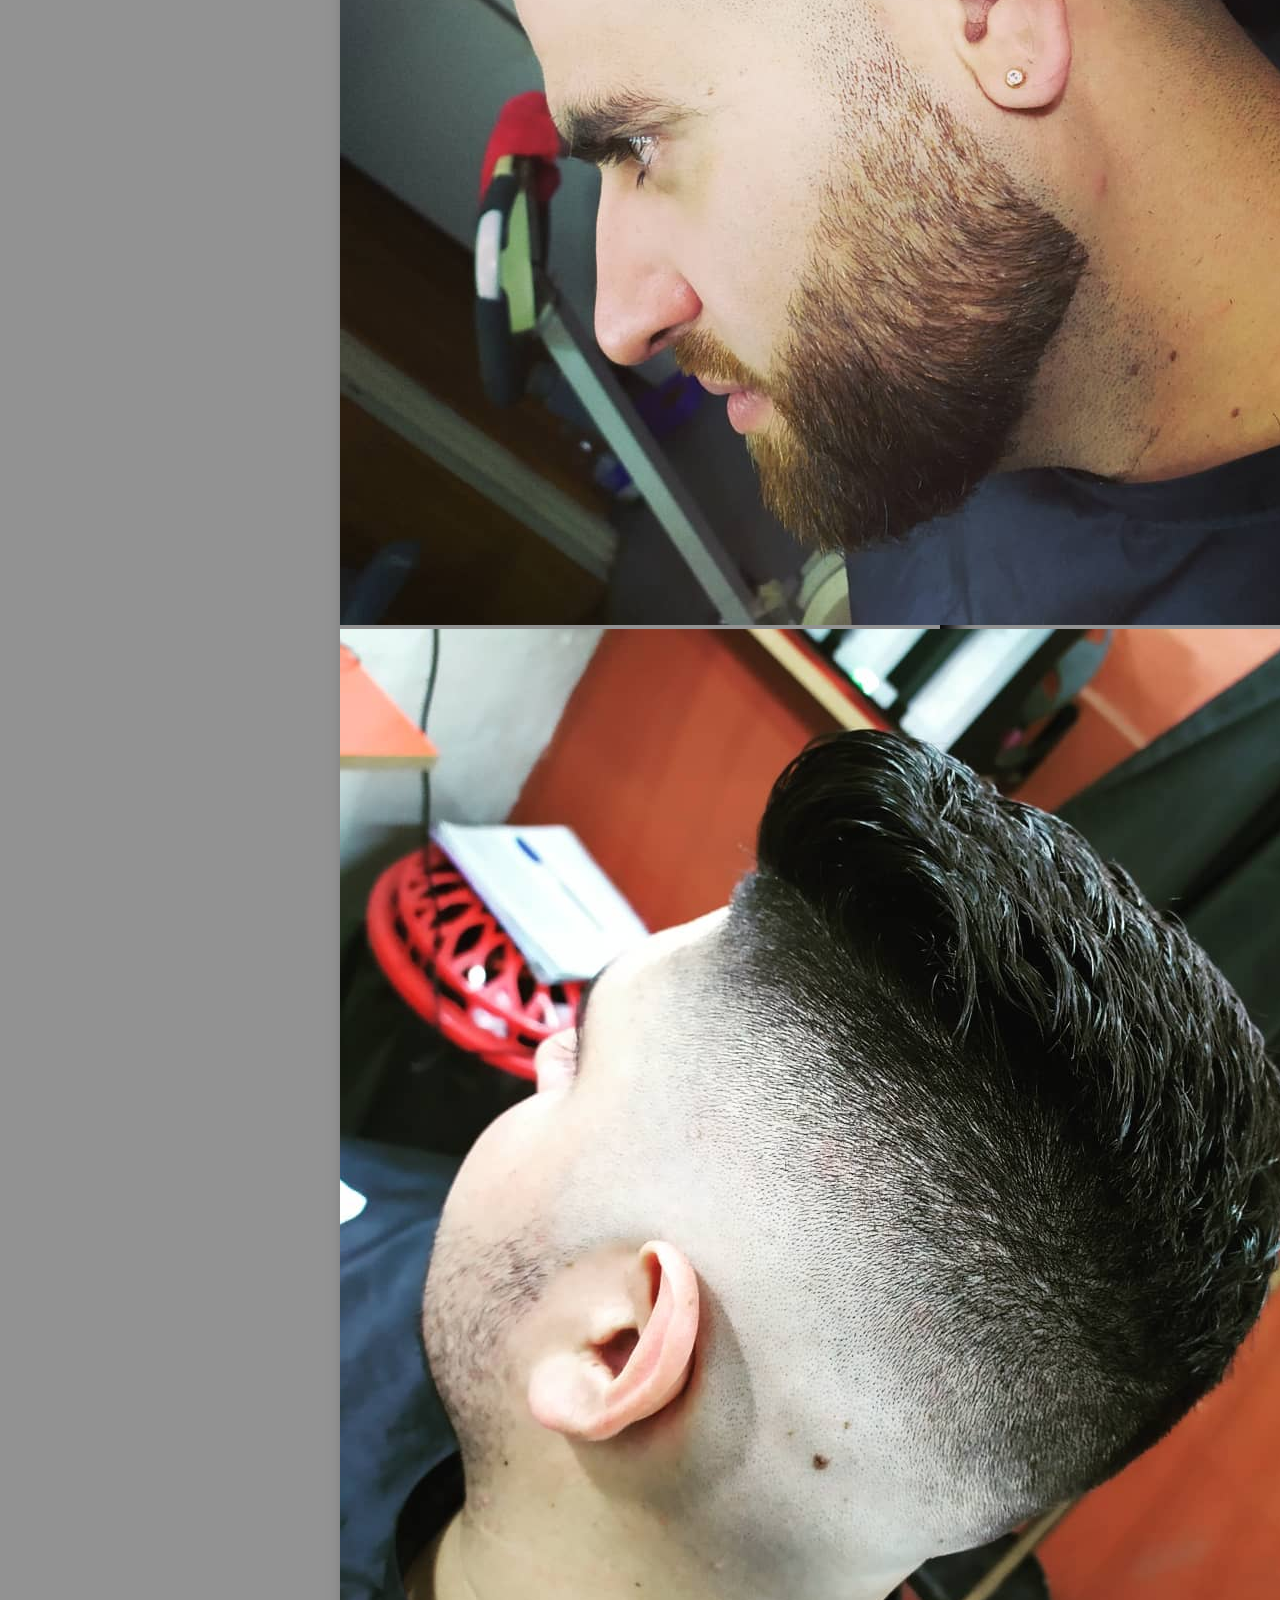
==== commit ecbac25a: "modifique uno de los html" ====
--- a/pages/catalogo.html
+++ b/pages/catalogo.html
@@ -8,7 +8,7 @@
   <meta name="keywords" content="Cortes 2023, Barbas 2023, Estilistas 2023, Degradados 2023">
   <meta name="description" content="Cortes, Estilos, Moda, Perfilado de barbas, Peinados, Degrades">
   <title>Catalogos</title>
-  <!-- CSS only -->
+  <!-- CSS only bootstrap -->
   <link href="https://cdn.jsdelivr.net/npm/bootstrap@5.2.3/dist/css/bootstrap.min.css" rel="stylesheet" integrity="sha384-rbsA2VBKQhggwzxH7pPCaAqO46MgnOM80zW1RWuH61DGLwZJEdK2Kadq2F9CUG65" crossorigin="anonymous">
   <!-- css animate -->
   <link
@@ -41,16 +41,16 @@
             <div class="collapse navbar-collapse" id="navbarNav">
               <ul class="navbar-nav">
                 <li class="nav-item">
-                  <a class="nav-link" href="pages/socio.html">Socios</a>
-                </li>
-                <li class="nav-item">
-                  <a class="nav-link" href="pages/video.html">Nosotros</a>
-                </li>
-                <li class="nav-item">
-                  <a class="nav-link" href="pages/producto.html">Productos</a>
-                </li>
-                <li class="nav-item">
-                  <a class="nav-link" href="pages/catalogo.html">Catalogo</a>
+                  <a class="nav-link" href="./socio.html">Socios</a>
+                </li>
+                <li class="nav-item">
+                  <a class="nav-link" href="./video.html">Nosotros</a>
+                </li>
+                <li class="nav-item">
+                  <a class="nav-link" href="./producto.html">Productos</a>
+                </li>
+                <li class="nav-item">
+                  <a class="nav-link" href="./catalogo.html">Catalogo</a>
                 </li>
                               
               </ul>
@@ -102,78 +102,78 @@
             <button type="button" data-bs-target="#carouselExampleIndicators" data-bs-slide-to="21" aria-label="Slide 3"></button>
             <button type="button" data-bs-target="#carouselExampleIndicators" data-bs-slide-to="22" aria-label="Slide 3"></button>
             <button type="button" data-bs-target="#carouselExampleIndicators" data-bs-slide-to="23" aria-label="Slide 3"></button>
-            </div>
-            <div class="carousel-inner">
-              <div class="carousel-item active">
-                <img src="./../imgWeb/01.jpeg" class="d-block w-100" alt="Cortes">
-              </div>
-              <div class="carousel-item ">
-                <img src="./../imgWeb/02.jpeg" class="d-block w-100" alt="cortes">
-              </div>
-              <div class="carousel-item">
-                <img src="./../imgWeb/03.jpeg" class="d-block w-100" alt="cortes">
-              </div>
-              <div class="carousel-item">
-                <img src="./../imgWeb/04.jpeg" class="d-block w-100" alt="cortes">
-              </div>
-              <div class="carousel-item">
-                <img src="./../imgWeb/05.jpeg" class="d-block w-100" alt="cortes">
-              </div>
-              <div class="carousel-item">
-                <img src="./../imgWeb/06.jpeg" class="d-block w-100" alt="cortes">
-              </div>
-              <div class="carousel-item">
-                <img src="./../imgWeb/07.jpeg" class="d-block w-100" alt="cortes">
-              </div>
-              <div class="carousel-item">
-                <img src="./../imgWeb/08.jpeg" class="d-block w-100" alt="cortes">
-              </div>
-              <div class="carousel-item">
-                <img src="./../imgWeb/09.jpeg" class="d-block w-100" alt="cortes">
-              </div>
-              <div class="carousel-item">
-                <img src="./../imgWeb/10.jpeg" class="d-block w-100" alt="cortes">
-              </div>
-              <div class="carousel-item">
-                <img src="./../imgWeb/11.jpeg" class="d-block w-100" alt="cortes">
-              </div>
-              <div class="carousel-item">
-                <img src="./../imgWeb/12.jpeg" class="d-block w-100" alt="cortes">
-              </div>
-              <div class="carousel-item">
-                <img src="./../imgWeb/13.jpeg" class="d-block w-100" alt="cortes">
-              </div>
-              <div class="carousel-item">
-                <img src="./../imgWeb/14.jpeg" class="d-block w-100" alt="cortes">
-              </div>
-              <div class="carousel-item">
-                <img src="./../imgWeb/15.jpeg" class="d-block w-100" alt="cortes">
-              </div>
-              <div class="carousel-item">
-                <img src="./../imgWeb/16.jpeg" class="d-block w-100" alt="cortes">
-              </div>
-              <div class="carousel-item">
-                <img src="./../imgWeb/17.jpeg" class="d-block w-100" alt="cortes">
-              </div>
-              <div class="carousel-item">
-                <img src="./../imgWeb/18.jpeg" class="d-block w-100" alt="cortes">
-              </div>
-              <div class="carousel-item">
-                <img src="./../imgWeb/19.jpeg" class="d-block w-100" alt="cortes">
-              </div>
-              <div class="carousel-item">
-                <img src="./../imgWeb/20.jpeg" class="d-block w-100" alt="cortes">
-              </div>
-              <div class="carousel-item">
-                <img src="./../imgWeb/21.jpeg" class="d-block w-100" alt="cortes">
-              </div>
-              <div class="carousel-item">
-                <img src="./../imgWeb/22.jpeg" class="d-block w-100" alt="cortes">
-              </div>
-              <div class="carousel-item">
-                <img src="./../imgWeb/23.jpeg" class="d-block w-100" alt="cortes">
-              </div>
-            </div>
+          </div>
+          <div class="carousel-inner">
+            <div class="carousel-item active">
+              <img src="./../imgWeb/01.jpeg" class="d-block w-100" alt="Cortes">
+            </div>
+            <div class="carousel-item ">
+              <img src="./../imgWeb/02.jpeg" class="d-block w-100" alt="cortes">
+            </div>
+            <div class="carousel-item">
+              <img src="./../imgWeb/03.jpeg" class="d-block w-100" alt="cortes">
+            </div>
+            <div class="carousel-item">
+              <img src="./../imgWeb/04.jpeg" class="d-block w-100" alt="cortes">
+            </div>
+            <div class="carousel-item">
+              <img src="./../imgWeb/05.jpeg" class="d-block w-100" alt="cortes">
+            </div>
+            <div class="carousel-item">
+              <img src="./../imgWeb/06.jpeg" class="d-block w-100" alt="cortes">
+            </div>
+            <div class="carousel-item">
+              <img src="./../imgWeb/07.jpeg" class="d-block w-100" alt="cortes">
+            </div>
+            <div class="carousel-item">
+              <img src="./../imgWeb/08.jpeg" class="d-block w-100" alt="cortes">
+            </div>
+            <div class="carousel-item">
+              <img src="./../imgWeb/09.jpeg" class="d-block w-100" alt="cortes">
+            </div>
+            <div class="carousel-item">
+              <img src="./../imgWeb/10.jpeg" class="d-block w-100" alt="cortes">
+            </div>
+            <div class="carousel-item">
+              <img src="./../imgWeb/11.jpeg" class="d-block w-100" alt="cortes">
+            </div>
+            <div class="carousel-item">
+              <img src="./../imgWeb/12.jpeg" class="d-block w-100" alt="cortes">
+            </div>
+            <div class="carousel-item">
+              <img src="./../imgWeb/13.jpeg" class="d-block w-100" alt="cortes">
+            </div>
+            <div class="carousel-item">
+              <img src="./../imgWeb/14.jpeg" class="d-block w-100" alt="cortes">
+            </div>
+            <div class="carousel-item">
+              <img src="./../imgWeb/15.jpeg" class="d-block w-100" alt="cortes">
+            </div>
+            <div class="carousel-item">
+              <img src="./../imgWeb/16.jpeg" class="d-block w-100" alt="cortes">
+            </div>
+            <div class="carousel-item">
+              <img src="./../imgWeb/17.jpeg" class="d-block w-100" alt="cortes">
+            </div>
+            <div class="carousel-item">
+              <img src="./../imgWeb/18.jpeg" class="d-block w-100" alt="cortes">
+            </div>
+            <div class="carousel-item">
+              <img src="./../imgWeb/19.jpeg" class="d-block w-100" alt="cortes">
+            </div>
+            <div class="carousel-item">
+              <img src="./../imgWeb/20.jpeg" class="d-block w-100" alt="cortes">
+            </div>
+            <div class="carousel-item">
+              <img src="./../imgWeb/21.jpeg" class="d-block w-100" alt="cortes">
+            </div>
+            <div class="carousel-item">
+              <img src="./../imgWeb/22.jpeg" class="d-block w-100" alt="cortes">
+            </div>
+            <div class="carousel-item">
+              <img src="./../imgWeb/23.jpeg" class="d-block w-100" alt="cortes">
+            </div>
+          </div>
             <button class="carousel-control-prev" type="button" data-bs-target="#carouselExampleIndicators" data-bs-slide="prev">
               <span class="carousel-control-prev-icon" aria-hidden="true"></span>
               <span class="visually-hidden">Previous</span>
@@ -184,17 +184,34 @@
             </button>
           </div> 
                 
-        <h3 class="titulo-video-catalogo">Nuestra inspiracion</h3>
-
-        <iframe class="video-catalogo" width="100%" height="350" src="https://www.youtube.com/embed/8MzjVCwLFio" title="YouTube video player" frameborder="0" allow="accelerometer; autoplay; clipboard-write; encrypted-media; gyroscope; picture-in-picture" allowfullscreen></iframe>
-
-        <iframe class="video-catalogo" width="100%" height="350" src="https://www.youtube.com/embed/dugaAR_2ksw" title="YouTube video player" frameborder="0" allow="accelerometer; autoplay; clipboard-write; encrypted-media; gyroscope; picture-in-picture; web-share" allowfullscreen></iframe>
+        <div class="videos-bengie">
+
+          <h3 class="titulo-video-catalogo">Nuestra inspiracion <br> "Barbero Bengie"</h3>
+          <br>
+          <img class="img-bengie" src="../imgWeb/barbero-bengie.jpg" alt="Barbero Bengie">
+
+          <h4>
+            -Especializado en Pompadour Fade-
+          </h4>
+
+          <iframe class="video-catalogo" width="100%" height="315" src="https://www.youtube.com/embed/86MVUoIjIy0" title="YouTube video player" frameborder="0" allow="accelerometer; autoplay; clipboard-write; encrypted-media; gyroscope; picture-in-picture; web-share" allowfullscreen></iframe>
+
+          <iframe class="video-catalogo" width="100%" height="315" src="https://www.youtube.com/embed/dugaAR_2ksw" title="YouTube video player" frameborder="0" allow="accelerometer; autoplay; clipboard-write; encrypted-media; gyroscope; picture-in-picture; web-share" allowfullscreen></iframe>
+
+          <iframe class="video-catalogo" width="100%" height="315" src="https://www.youtube.com/embed/RQPyh1QKqlM" title="YouTube video player" frameborder="0" allow="accelerometer; autoplay; clipboard-write; encrypted-media; gyroscope; picture-in-picture; web-share" allowfullscreen></iframe>
+
+          <iframe class="video-catalogo" width="100%" height="315" src="https://www.youtube.com/embed/p-s81_q7dq8" title="YouTube video player" frameborder="0" allow="accelerometer; autoplay; clipboard-write; encrypted-media; gyroscope; picture-in-picture; web-share" allowfullscreen></iframe>
+
+          <iframe class="video-catalogo" width="100%" height="315" src="https://www.youtube.com/embed/6ojTag5aaUY" title="YouTube video player" frameborder="0" allow="accelerometer; autoplay; clipboard-write; encrypted-media; gyroscope; picture-in-picture; web-share" allowfullscreen></iframe>
+
+          <iframe class="video-catalogo video-catalogo-ultimo" width="100%" height="315" src="https://www.youtube.com/embed/GEqZdHpp2GY" title="YouTube video player" frameborder="0" allow="accelerometer; autoplay; clipboard-write; encrypted-media; gyroscope; picture-in-picture; web-share" allowfullscreen></iframe>
+        </div>
 
       </section>
         
     </main>
 
-    <footer class="footer-catalogo">
+    <footer>
         
     <div class="contenedor-redes">
 
@@ -225,7 +242,7 @@
   </div>
 
 
-<!-- JavaScript Bundle with Popper -->
+<!-- JavaScript de bootstrap -->
     <script src="https://cdn.jsdelivr.net/npm/bootstrap@5.2.3/dist/js/bootstrap.bundle.min.js" integrity="sha384-kenU1KFdBIe4zVF0s0G1M5b4hcpxyD9F7jL+jjXkk+Q2h455rYXK/7HAuoJl+0I4" crossorigin="anonymous"></script>
 </body>
 
--- a/assets/styles/main.css
+++ b/assets/styles/main.css
@@ -75,11 +75,7 @@
 .contenedor-foto-index h4 {
   margin-bottom: 200px;
   text-align: center;
-  color: black;
-}
-
-.footer-index {
-  margin-bottom: 20px;
+  color: rgb(255, 255, 255);
 }
 
 .contenedor-titulo-socios {
@@ -109,11 +105,9 @@
   box-shadow: 15px 15px 20px rgb(0, 0, 0);
 }
 
-.footer-socios {
-  margin-top: 62px;
-}
-
 .titulo-catalogo, .subtitulo-catalogo {
+  font-size: 40px;
+  margin-top: 50px;
   color: #FFFFFF;
   text-align: center;
   text-shadow: 15px 5px 15px rgb(0, 0, 0);
@@ -131,7 +125,11 @@
   margin: 20px;
 }
 .container-catalogo .carousel {
-  box-shadow: 15px 15px 20px rgb(0, 0, 0);
+  width: 50%;
+  box-shadow: 15px 15px 20px rgb(0, 0, 0);
+}
+.container-catalogo .videos-bengie {
+  text-align: center;
 }
 .container-catalogo .titulo-video-catalogo {
   margin-top: 70px;
@@ -139,23 +137,23 @@
   text-align: center;
   text-shadow: 15px 5px 15px rgb(0, 0, 0);
 }
+.container-catalogo .img-bengie {
+  width: 50%;
+  box-shadow: 15px 15px 20px rgb(0, 0, 0);
+  margin-bottom: 90px;
+}
 .container-catalogo .video-catalogo {
-  margin-bottom: 85px;
-  box-shadow: 15px 15px 20px rgb(0, 0, 0);
-}
-.container-catalogo .parrafo-video-catalogo {
-  color: #FFFFFF;
-  text-align: center;
+  box-shadow: 15px 15px 20px rgb(0, 0, 0);
+  margin-bottom: 40px;
+}
+.container-catalogo .video-catalogo-ultimo {
+  margin-bottom: 150px;
+}
+.container-catalogo h4 {
+  margin-bottom: 30px;
+  text-align: center;
+  color: rgb(255, 255, 255);
   text-shadow: 15px 5px 15px rgb(0, 0, 0);
-}
-
-.img-catalogo {
-  width: 300px;
-  height: 300px;
-}
-
-.footer-catalogo {
-  margin-top: 368px;
 }
 
 .subtitulo-productos {
@@ -170,41 +168,27 @@
   box-shadow: 15px 15px 20px rgb(0, 0, 0);
 }
 
-.footer-productos {
-  margin-top: 258px;
-}
-
-.videos {
+.nosotros {
   display: flex;
   display: block;
   flex-wrap: wrap;
-  margin: 30px;
-}
-.videos .titulo-video-1, .videos .parrafo-video, .videos .subtitulo-video-1 {
+}
+.nosotros .titulo-nosotros {
+  font-size: 35px;
   color: #FFFFFF;
   text-align: center;
   text-shadow: 5px 5px 20px rgb(0, 0, 0);
 }
-.videos .subtitulo-video-1 {
-  margin-bottom: 30px;
-}
-.videos .videos-1 {
+.nosotros .contenedor-map {
+  display: block;
+}
+.nosotros .contenedor-map .map {
+  width: 100%;
   margin-bottom: 20px;
-  box-shadow: 15px 15px 20px rgb(0, 0, 0);
-}
-.videos .titulo-video-2 {
-  margin-top: 50px;
-  color: #FFFFFF;
-  text-align: center;
-  text-shadow: 15px 15px 20px rgb(0, 0, 0);
-}
-.videos .videos-2 {
-  margin-bottom: 100px;
-  box-shadow: 15px 15px 20px rgb(0, 0, 0);
-}
-
-.footer-video {
-  margin-top: 287px;
+}
+.nosotros .contenedor-map .texto-map {
+  font-size: 20px;
+  margin-bottom: 70px;
 }
 
 @media only screen and (min-width: 1000px) {
@@ -231,18 +215,12 @@
     margin-bottom: 100px;
     box-shadow: 15px 15px 20px rgb(0, 0, 0);
   }
-  .footer-index {
-    margin-top: 70px;
-  }
   /* media de catalogo */
-  .img-catalogo, .titulo-video-catalogo, .video-catalogo {
-    display: none;
-  }
   .titulo-catalogo, .subtitulo-catalogo {
     text-shadow: 15px 15px 20px rgb(0, 0, 0);
   }
-  .footer-catalogo {
-    margin-top: 282px;
+  .video-catalogo {
+    height: 600px;
   }
   /* media de socios */
   .subtitulo-socios {
@@ -251,9 +229,6 @@
   }
   .form {
     margin-left: 100px;
-  }
-  .footer-socios {
-    margin-bottom: 25px;
   }
   /* media de productos */
   .parrafo-productos {
@@ -261,32 +236,33 @@
     font-size: 25px;
     color: #000000;
   }
-  .footer-productos {
-    margin-top: 336px;
-  }
-  /* media de videos */
-  .titulo-video {
-    font-size: 50px;
-    text-shadow: 15px 15px 20px rgb(0, 0, 0);
-  }
-  .videos-1 {
-    margin-left: 50px;
-    margin-bottom: 100px;
-    width: 95%;
-    height: 650px;
-  }
-  .titulo-video-2 {
+  /* media de Nosotros */
+  .nosotros {
+    display: flex;
+    display: block;
+    flex-wrap: wrap;
+  }
+  .nosotros .titulo-nosotros {
+    font-size: 35px;
+    color: #FFFFFF;
+    text-align: center;
+    text-shadow: 5px 5px 20px rgb(0, 0, 0);
+  }
+  .nosotros .contenedor-map {
+    display: flex;
+    flex-direction: row;
+    flex-wrap: nowrap;
+    margin-bottom: 60px;
+  }
+  .nosotros .contenedor-map .texto-map {
+    text-align: center;
+    margin-top: 5%;
+    margin-left: 30px;
+    width: 50%;
     font-size: 30px;
-    text-shadow: 15px 15px 20px rgb(0, 0, 0);
-  }
-  .videos-2 {
-    margin-left: 50px;
-    margin-bottom: 100px;
-    width: 95%;
-    height: 650px;
-  }
-  .footer-video {
-    margin-top: 417px;
+  }
+  .nosotros .contenedor-map .map {
+    width: 50%;
   }
 }
 header {
@@ -324,11 +300,15 @@
 
 .titulo {
   color: black;
-  font-size: 45px;
+  font-size: 35px;
   font-weight: 800;
   text-align: center;
   background: linear-gradient(to left, black, white 50%, black);
   box-shadow: 5px 5px 10px black;
+}
+
+footer {
+  padding-bottom: 20px;
 }
 
 .contenedor-redes {
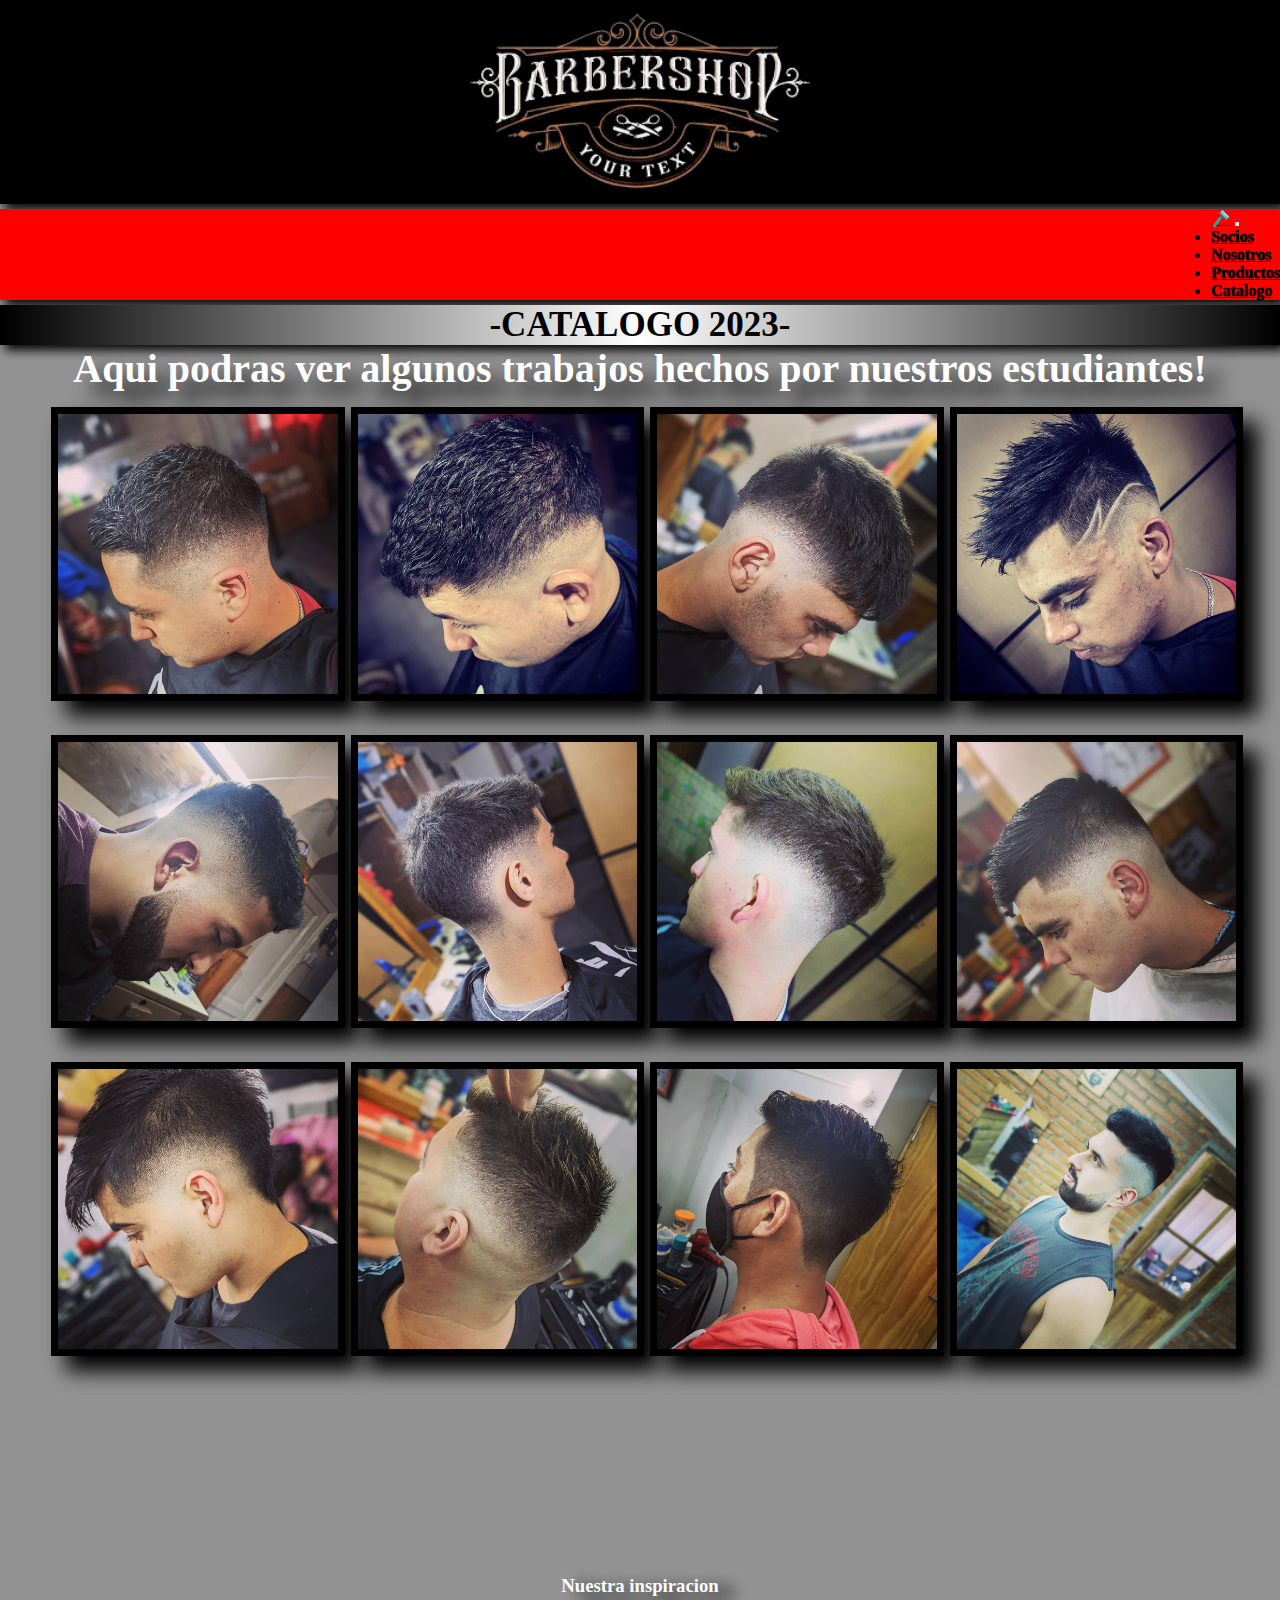
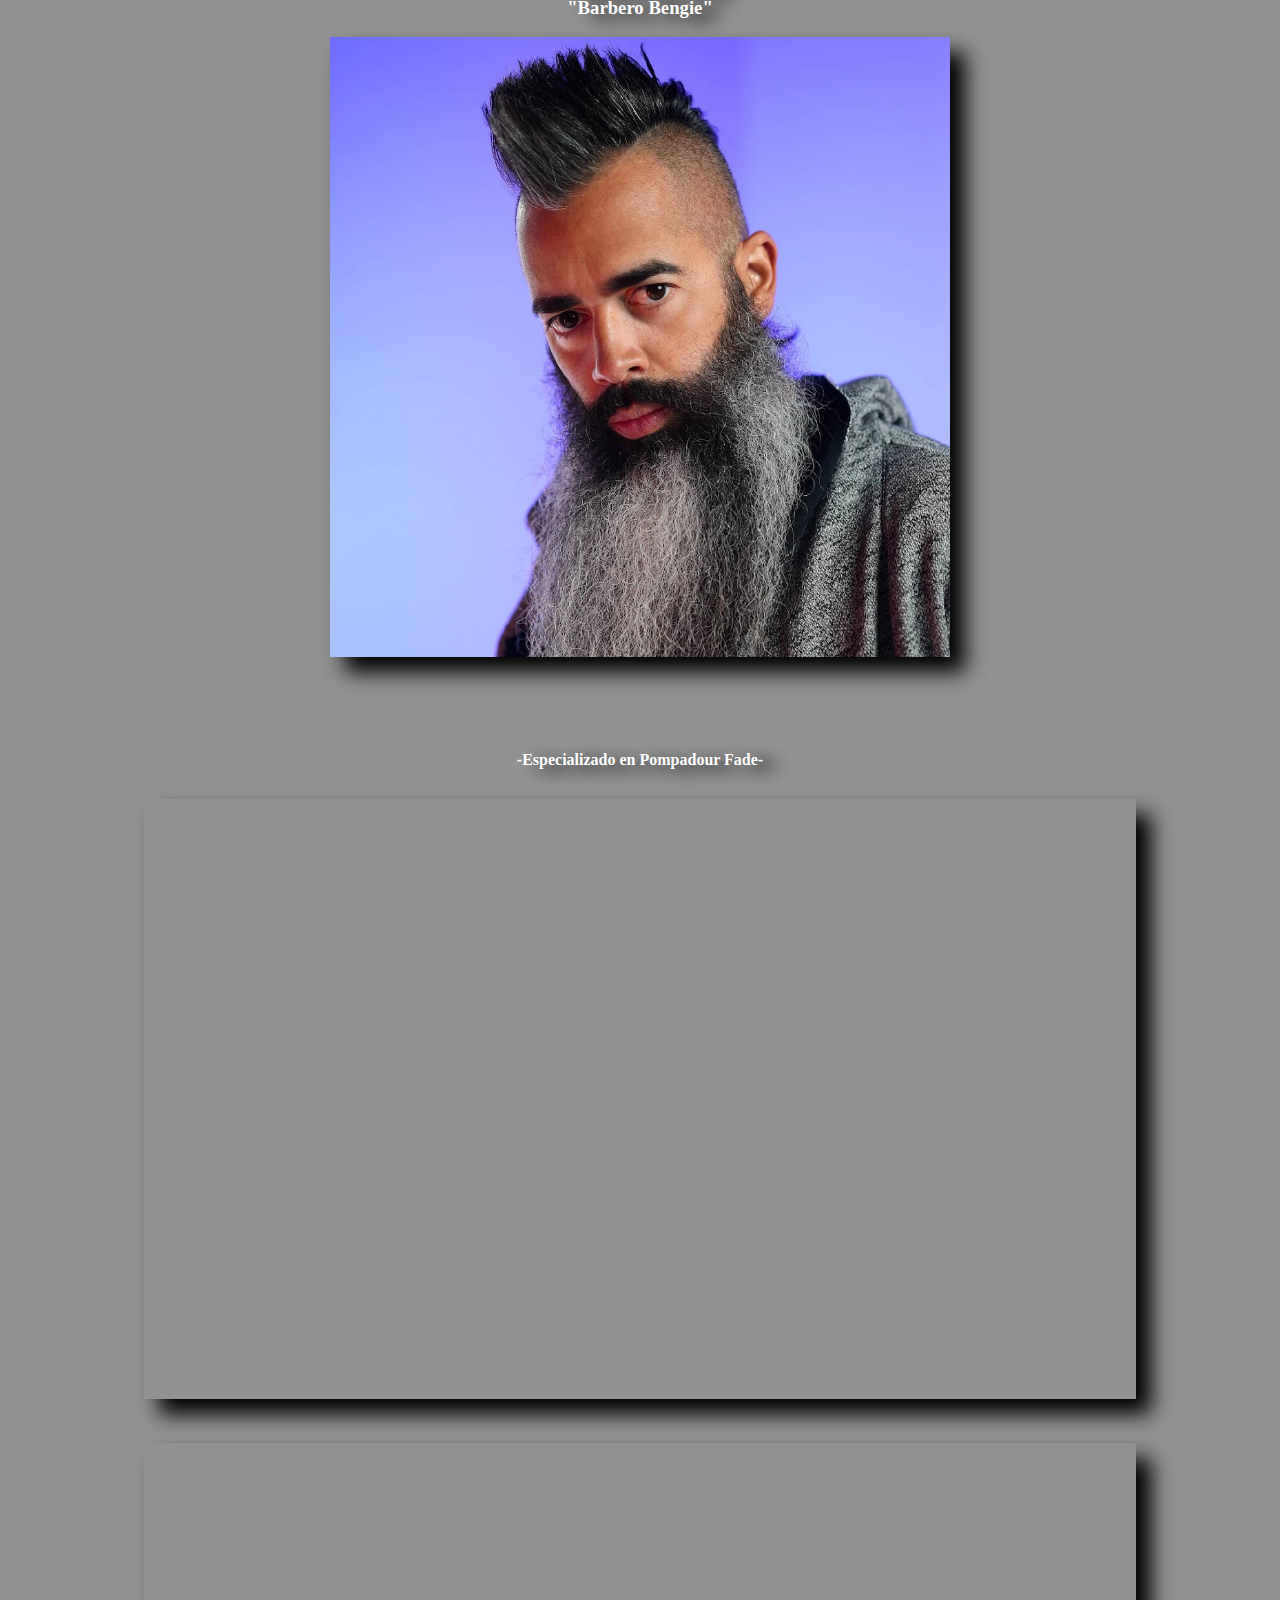
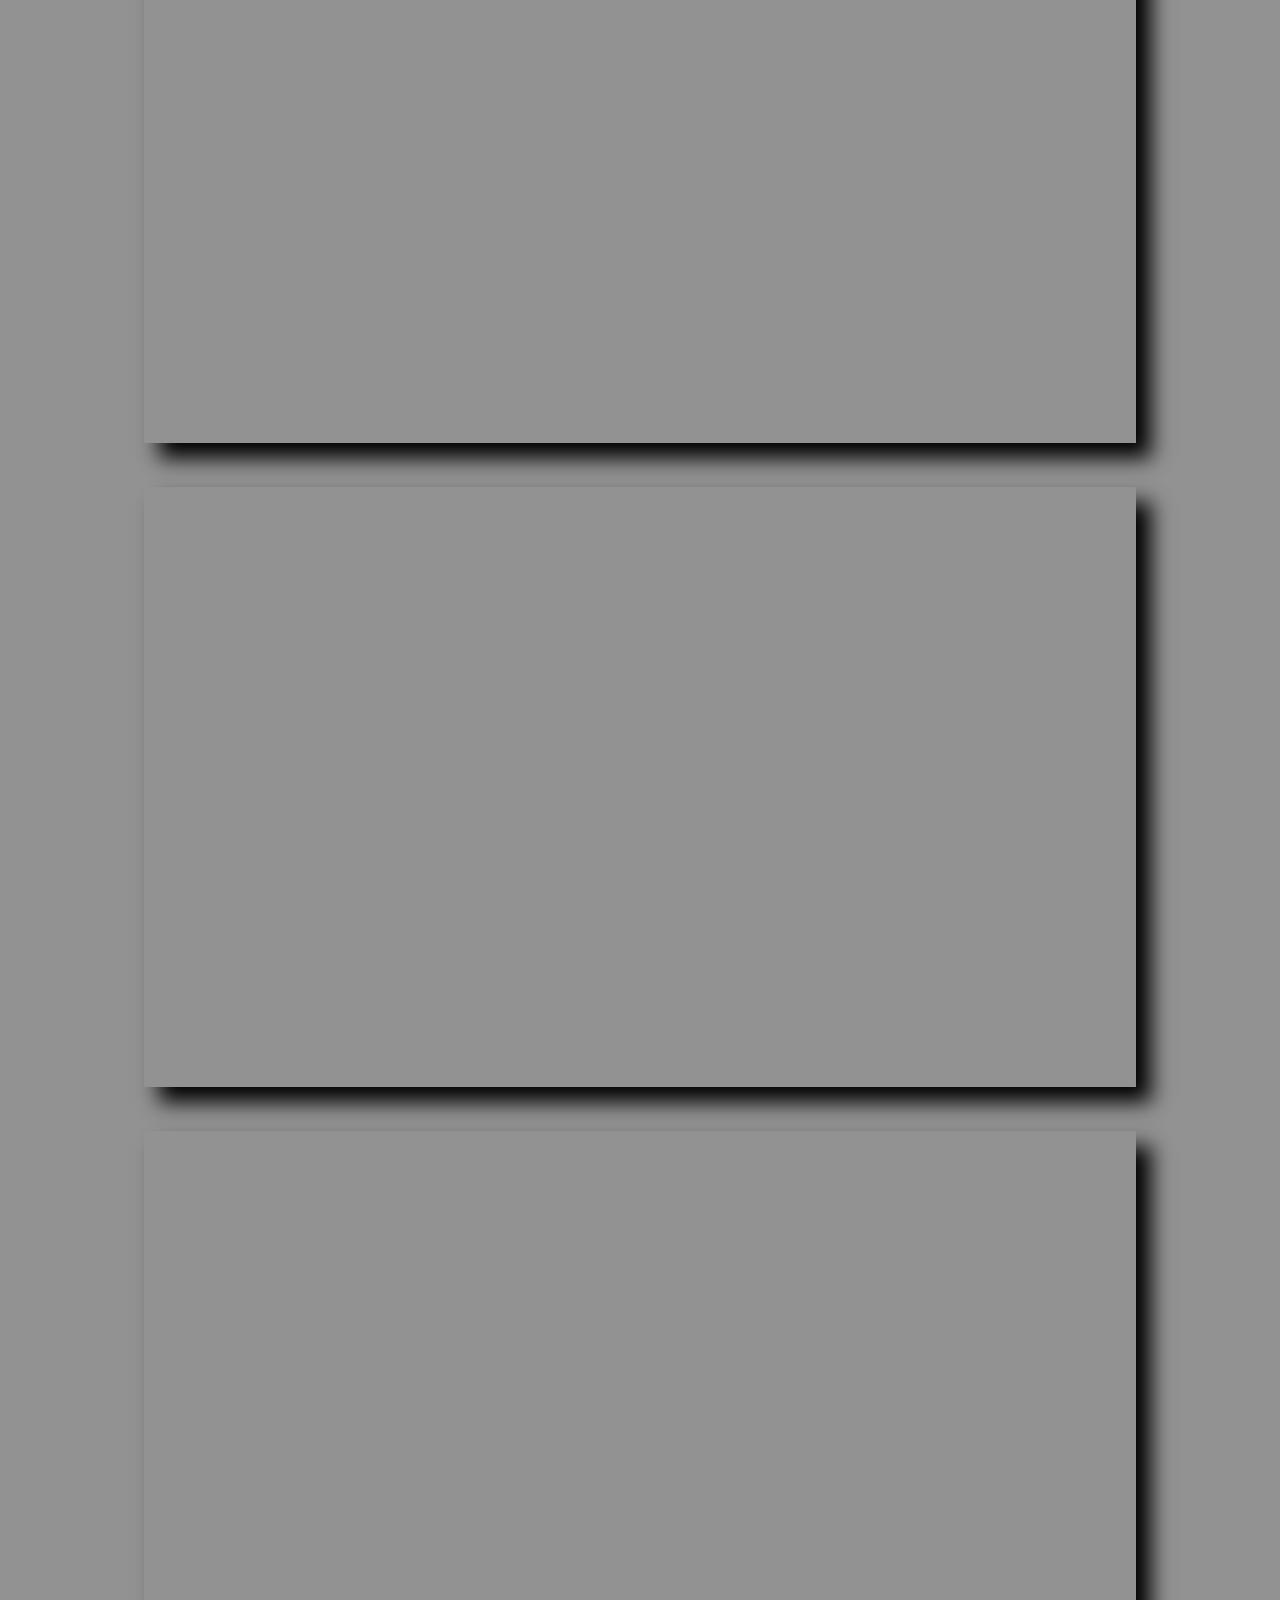
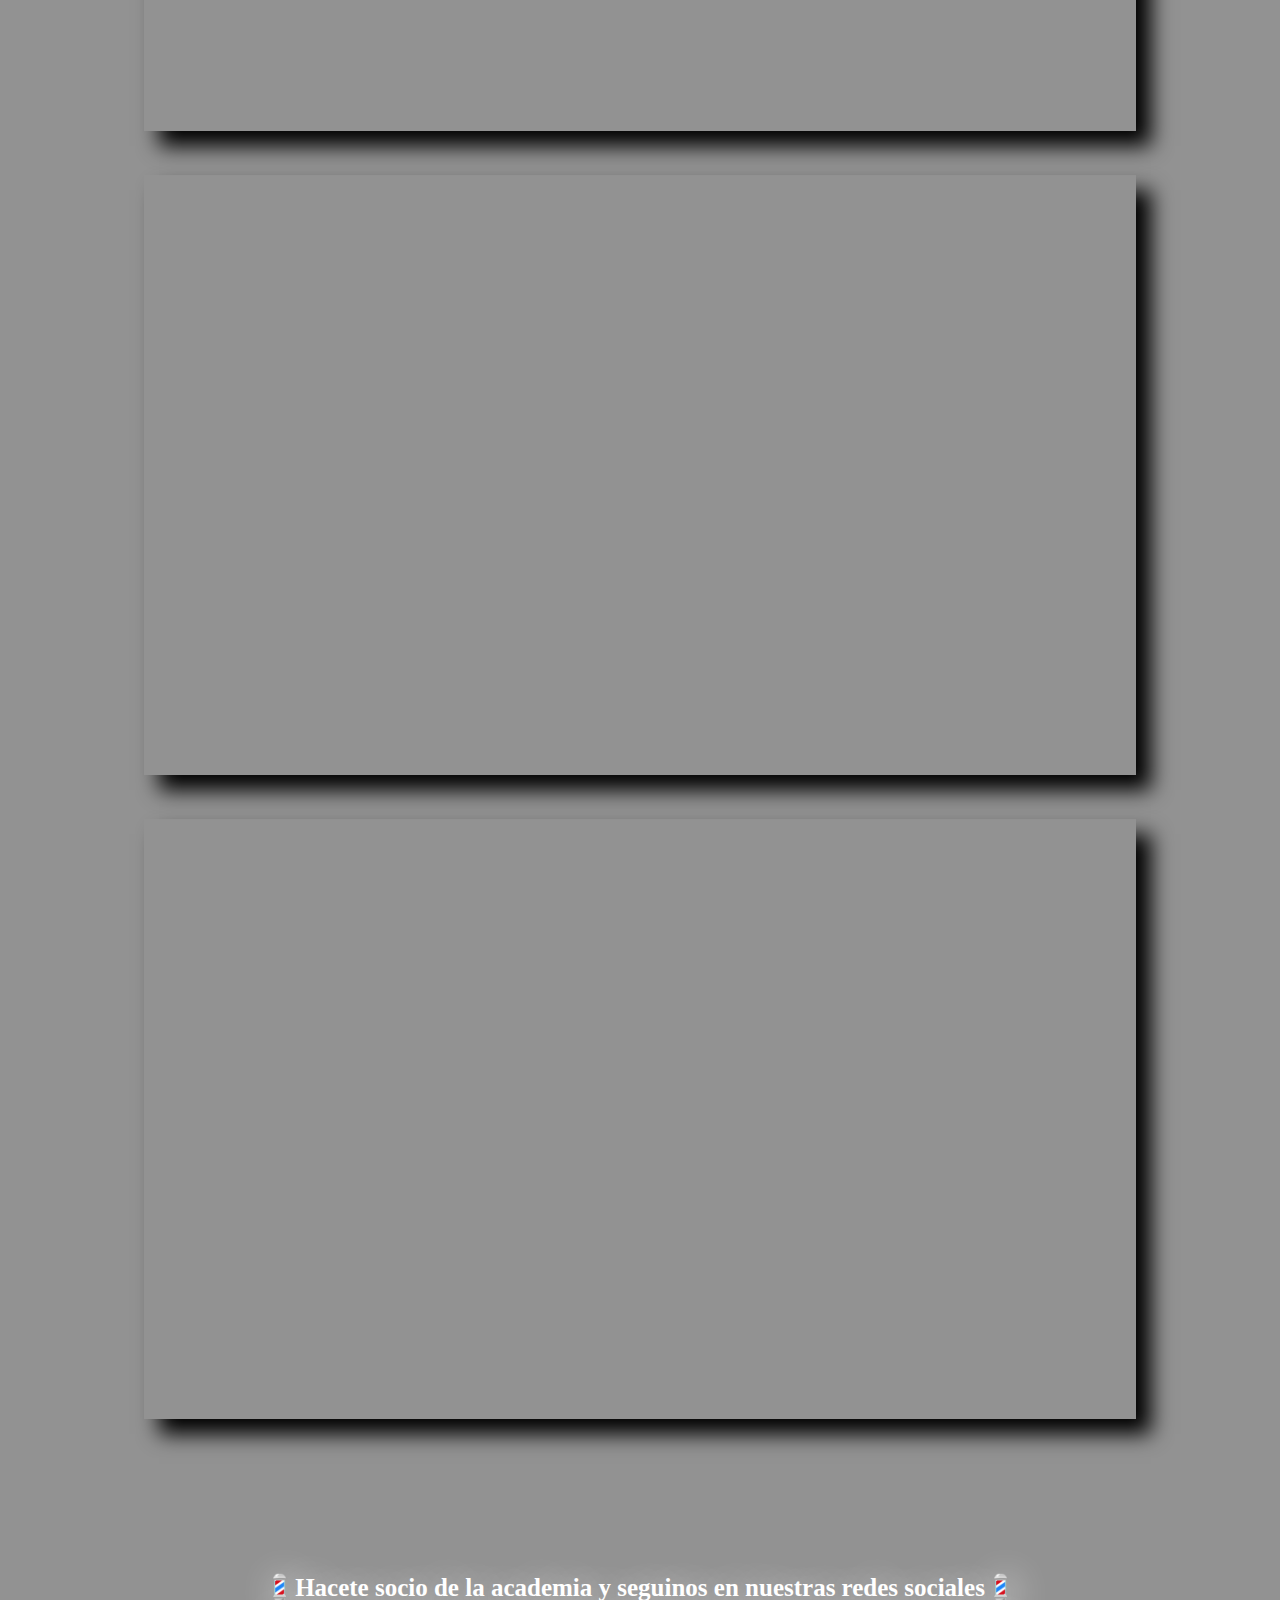
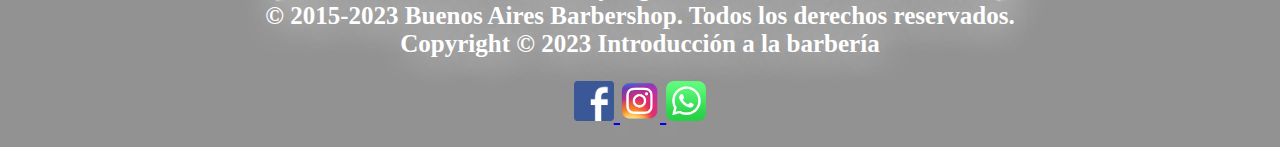
==== commit 000317bb: "agregue una galeria con grid" ====
--- a/pages/catalogo.html
+++ b/pages/catalogo.html
@@ -24,166 +24,102 @@
 <body>
     
   <div class="contenedor-index">
-    <header>
+    <header class="animate__animated animate__fadeInDown">
 
       <div class="contenedor_logo">
         <a href="../index.html"><img class="logo"  src="../imgWeb/logo_barberia-removebg-preview.png" alt="Logo">
         </a>
       </div>
 
-      <div class="contenedor_nav">
-        <nav class="navbar navbar-expand-lg bg-body-tertiary">
-          <div class="container-fluid">
-            <a class="navbar-brand" href="#">🪒</a>
-            <button class="navbar-toggler" type="button" data-bs-toggle="collapse" data-bs-target="#navbarNav" aria-controls="navbarNav" aria-expanded="false" aria-label="Toggle navigation">
-              <span class="navbar-toggler-icon"></span>
-            </button>
-            <div class="collapse navbar-collapse" id="navbarNav">
-              <ul class="navbar-nav">
-                <li class="nav-item">
-                  <a class="nav-link" href="./socio.html">Socios</a>
-                </li>
-                <li class="nav-item">
-                  <a class="nav-link" href="./video.html">Nosotros</a>
-                </li>
-                <li class="nav-item">
-                  <a class="nav-link" href="./producto.html">Productos</a>
-                </li>
-                <li class="nav-item">
-                  <a class="nav-link" href="./catalogo.html">Catalogo</a>
-                </li>
-                              
-              </ul>
-            </div>
-          </div>
-        </nav>
-      </div>
-
-      <div class="titulo">
-        -CATALOGO 2023-
-      </div>
-
     </header>
 
-        
+    <div class="contenedor_nav">
+      <nav class="navbar navbar-expand-lg bg-body-tertiary">
+        <div class="container-fluid">
+          <a class="navbar-brand" href="#">🪒</a>
+          <button class="navbar-toggler" type="button" data-bs-toggle="collapse" data-bs-target="#navbarNav" aria-controls="navbarNav" aria-expanded="false" aria-label="Toggle navigation">
+            <span class="navbar-toggler-icon"></span>
+          </button>
+          <div class="collapse navbar-collapse" id="navbarNav">
+            <ul class="navbar-nav">
+              <li class="nav-item">
+                <a class="nav-link" href="./socio.html">Socios</a>
+              </li>
+              <li class="nav-item">
+                <a class="nav-link" href="./nosotros.html">Nosotros</a>
+              </li>
+              <li class="nav-item">
+                <a class="nav-link" href="./producto.html">Productos</a>
+              </li>
+              <li class="nav-item">
+                <a class="nav-link" href="./catalogo.html">Catalogo</a>
+              </li>
+                            
+            </ul>
+          </div>
+        </div>
+      </nav>
+    </div>
+
+    <div class="titulo">
+      -CATALOGO 2023-
+    </div>    
 
     <main>
 
-      <h1 class="titulo-catalogo"><strong>Aunque solo lleva abierta desde 2015, PM-BARBERIA, ya se ha envuelto en cierto halo de leyenda en Argentina y cuenta con tres salones en la ciudad. Se especializan en técnicas tradicionales empleando las herramientas más modernas —por ejemplo, rapados y degradados con cuchilla— Aunque si pides el servicio completo, con el corte de pelo disfrutarás también de un afeitado con toalla caliente y navaja de filo recto.</strong></h1>
-      <br>
-      <h2 class="subtitulo-catalogo">Aca te dejamos algunas pruebas de nuestro talento como profesionales </h2>
+      <h1 class="titulo-catalogo">
+        Aqui podras ver algunos trabajos hechos por nuestros estudiantes!  
+      </h1>
+
+
+      <section class="contenedor-galeria">
+
+        <div class="galeria">
+
+          <div class="imagen elemento1">
+            <img src="../imgWeb/43.jpeg" alt="">
+          </div>
+          <div class="imagen elemento2">
+            <img src="../imgWeb/42.jpeg" alt="">
+          </div>
+          <div class="imagen elemento3">
+            <img src="../imgWeb/40.jpeg" alt="">
+          </div>
+          <div class="imagen elemento4">
+            <img src="../imgWeb/39.jpeg" alt="">
+          </div>
+          <div class="imagen elemento5">
+            <img src="../imgWeb/38.jpeg" alt="">
+          </div>
+          <div class="imagen elemento6">
+            <img src="../imgWeb/36.jpeg" alt="">
+          </div>
+          <div class="imagen elemento7">
+            <img src="../imgWeb/34.jpeg" alt="">
+          </div>
+          <div class="imagen elemento8">
+            <img src="../imgWeb/31.jpeg" alt="">
+          </div>
+          <div class="imagen elemento9">
+            <img src="../imgWeb/29.jpeg" alt="">
+          </div>
+          <div class="imagen elemento10">
+            <img src="../imgWeb/27.jpeg" alt="">
+          </div>
+          <div class="imagen elemento11">
+            <img src="../imgWeb/26.jpeg" alt="">
+          </div>
+          <div class="imagen elemento12">
+            <img src="../imgWeb/22.jpeg" alt="">
+          </div>
+        
+        </div>
+
+      </section>
+
 
       <section class="container-catalogo">
 
-                
-        <div id="carouselExampleIndicators"  class="carousel" data-bs-ride="true">
-          <div class="carousel-indicators">
-            <button type="button" data-bs-target="#carouselExampleIndicators" data-bs-slide-to="0" class="active" aria-current="true" aria-label="Slide 1"></button>
-            <button type="button" data-bs-target="#carouselExampleIndicators" data-bs-slide-to="1" aria-label="Slide 2"></button>
-            <button type="button" data-bs-target="#carouselExampleIndicators" data-bs-slide-to="2" aria-label="Slide 3"></button>
-            <button type="button" data-bs-target="#carouselExampleIndicators" data-bs-slide-to="3" aria-label="Slide 3"></button>
-            <button type="button" data-bs-target="#carouselExampleIndicators" data-bs-slide-to="4" aria-label="Slide 3"></button>
-            <button type="button" data-bs-target="#carouselExampleIndicators" data-bs-slide-to="5" aria-label="Slide 3"></button>
-            <button type="button" data-bs-target="#carouselExampleIndicators" data-bs-slide-to="6" aria-label="Slide 3"></button>
-            <button type="button" data-bs-target="#carouselExampleIndicators" data-bs-slide-to="7" aria-label="Slide 3"></button>
-            <button type="button" data-bs-target="#carouselExampleIndicators" data-bs-slide-to="8" aria-label="Slide 3"></button>
-            <button type="button" data-bs-target="#carouselExampleIndicators" data-bs-slide-to="9" aria-label="Slide 3"></button>
-            <button type="button" data-bs-target="#carouselExampleIndicators" data-bs-slide-to="10" aria-label="Slide 3"></button>
-            <button type="button" data-bs-target="#carouselExampleIndicators" data-bs-slide-to="11" aria-label="Slide 3"></button>
-            <button type="button" data-bs-target="#carouselExampleIndicators" data-bs-slide-to="12" aria-label="Slide 3"></button>
-            <button type="button" data-bs-target="#carouselExampleIndicators" data-bs-slide-to="13" aria-label="Slide 3"></button>
-            <button type="button" data-bs-target="#carouselExampleIndicators" data-bs-slide-to="14" aria-label="Slide 3"></button>
-            <button type="button" data-bs-target="#carouselExampleIndicators" data-bs-slide-to="15" aria-label="Slide 3"></button>
-            <button type="button" data-bs-target="#carouselExampleIndicators" data-bs-slide-to="16" aria-label="Slide 3"></button>
-            <button type="button" data-bs-target="#carouselExampleIndicators" data-bs-slide-to="17" aria-label="Slide 3"></button>
-            <button type="button" data-bs-target="#carouselExampleIndicators" data-bs-slide-to="18" aria-label="Slide 3"></button>
-            <button type="button" data-bs-target="#carouselExampleIndicators" data-bs-slide-to="19" aria-label="Slide 3"></button>
-            <button type="button" data-bs-target="#carouselExampleIndicators" data-bs-slide-to="20" aria-label="Slide 3"></button>
-            <button type="button" data-bs-target="#carouselExampleIndicators" data-bs-slide-to="21" aria-label="Slide 3"></button>
-            <button type="button" data-bs-target="#carouselExampleIndicators" data-bs-slide-to="22" aria-label="Slide 3"></button>
-            <button type="button" data-bs-target="#carouselExampleIndicators" data-bs-slide-to="23" aria-label="Slide 3"></button>
-          </div>
-          <div class="carousel-inner">
-            <div class="carousel-item active">
-              <img src="./../imgWeb/01.jpeg" class="d-block w-100" alt="Cortes">
-            </div>
-            <div class="carousel-item ">
-              <img src="./../imgWeb/02.jpeg" class="d-block w-100" alt="cortes">
-            </div>
-            <div class="carousel-item">
-              <img src="./../imgWeb/03.jpeg" class="d-block w-100" alt="cortes">
-            </div>
-            <div class="carousel-item">
-              <img src="./../imgWeb/04.jpeg" class="d-block w-100" alt="cortes">
-            </div>
-            <div class="carousel-item">
-              <img src="./../imgWeb/05.jpeg" class="d-block w-100" alt="cortes">
-            </div>
-            <div class="carousel-item">
-              <img src="./../imgWeb/06.jpeg" class="d-block w-100" alt="cortes">
-            </div>
-            <div class="carousel-item">
-              <img src="./../imgWeb/07.jpeg" class="d-block w-100" alt="cortes">
-            </div>
-            <div class="carousel-item">
-              <img src="./../imgWeb/08.jpeg" class="d-block w-100" alt="cortes">
-            </div>
-            <div class="carousel-item">
-              <img src="./../imgWeb/09.jpeg" class="d-block w-100" alt="cortes">
-            </div>
-            <div class="carousel-item">
-              <img src="./../imgWeb/10.jpeg" class="d-block w-100" alt="cortes">
-            </div>
-            <div class="carousel-item">
-              <img src="./../imgWeb/11.jpeg" class="d-block w-100" alt="cortes">
-            </div>
-            <div class="carousel-item">
-              <img src="./../imgWeb/12.jpeg" class="d-block w-100" alt="cortes">
-            </div>
-            <div class="carousel-item">
-              <img src="./../imgWeb/13.jpeg" class="d-block w-100" alt="cortes">
-            </div>
-            <div class="carousel-item">
-              <img src="./../imgWeb/14.jpeg" class="d-block w-100" alt="cortes">
-            </div>
-            <div class="carousel-item">
-              <img src="./../imgWeb/15.jpeg" class="d-block w-100" alt="cortes">
-            </div>
-            <div class="carousel-item">
-              <img src="./../imgWeb/16.jpeg" class="d-block w-100" alt="cortes">
-            </div>
-            <div class="carousel-item">
-              <img src="./../imgWeb/17.jpeg" class="d-block w-100" alt="cortes">
-            </div>
-            <div class="carousel-item">
-              <img src="./../imgWeb/18.jpeg" class="d-block w-100" alt="cortes">
-            </div>
-            <div class="carousel-item">
-              <img src="./../imgWeb/19.jpeg" class="d-block w-100" alt="cortes">
-            </div>
-            <div class="carousel-item">
-              <img src="./../imgWeb/20.jpeg" class="d-block w-100" alt="cortes">
-            </div>
-            <div class="carousel-item">
-              <img src="./../imgWeb/21.jpeg" class="d-block w-100" alt="cortes">
-            </div>
-            <div class="carousel-item">
-              <img src="./../imgWeb/22.jpeg" class="d-block w-100" alt="cortes">
-            </div>
-            <div class="carousel-item">
-              <img src="./../imgWeb/23.jpeg" class="d-block w-100" alt="cortes">
-            </div>
-          </div>
-            <button class="carousel-control-prev" type="button" data-bs-target="#carouselExampleIndicators" data-bs-slide="prev">
-              <span class="carousel-control-prev-icon" aria-hidden="true"></span>
-              <span class="visually-hidden">Previous</span>
-            </button>
-            <button class="carousel-control-next" type="button" data-bs-target="#carouselExampleIndicators" data-bs-slide="next">
-              <span class="carousel-control-next-icon" aria-hidden="true"></span>
-              <span class="visually-hidden">Next</span>
-            </button>
-          </div> 
-                
         <div class="videos-bengie">
 
           <h3 class="titulo-video-catalogo">Nuestra inspiracion <br> "Barbero Bengie"</h3>
@@ -194,17 +130,17 @@
             -Especializado en Pompadour Fade-
           </h4>
 
-          <iframe class="video-catalogo" width="100%" height="315" src="https://www.youtube.com/embed/86MVUoIjIy0" title="YouTube video player" frameborder="0" allow="accelerometer; autoplay; clipboard-write; encrypted-media; gyroscope; picture-in-picture; web-share" allowfullscreen></iframe>
+          <iframe class="video-catalogo" width="80%" height="315" src="https://www.youtube.com/embed/86MVUoIjIy0" title="YouTube video player" frameborder="0" allow="accelerometer; autoplay; clipboard-write; encrypted-media; gyroscope; picture-in-picture; web-share" allowfullscreen></iframe>
 
-          <iframe class="video-catalogo" width="100%" height="315" src="https://www.youtube.com/embed/dugaAR_2ksw" title="YouTube video player" frameborder="0" allow="accelerometer; autoplay; clipboard-write; encrypted-media; gyroscope; picture-in-picture; web-share" allowfullscreen></iframe>
+          <iframe class="video-catalogo" width="80%" height="315" src="https://www.youtube.com/embed/dugaAR_2ksw" title="YouTube video player" frameborder="0" allow="accelerometer; autoplay; clipboard-write; encrypted-media; gyroscope; picture-in-picture; web-share" allowfullscreen></iframe>
 
-          <iframe class="video-catalogo" width="100%" height="315" src="https://www.youtube.com/embed/RQPyh1QKqlM" title="YouTube video player" frameborder="0" allow="accelerometer; autoplay; clipboard-write; encrypted-media; gyroscope; picture-in-picture; web-share" allowfullscreen></iframe>
+          <iframe class="video-catalogo" width="80%" height="315" src="https://www.youtube.com/embed/RQPyh1QKqlM" title="YouTube video player" frameborder="0" allow="accelerometer; autoplay; clipboard-write; encrypted-media; gyroscope; picture-in-picture; web-share" allowfullscreen></iframe>
 
-          <iframe class="video-catalogo" width="100%" height="315" src="https://www.youtube.com/embed/p-s81_q7dq8" title="YouTube video player" frameborder="0" allow="accelerometer; autoplay; clipboard-write; encrypted-media; gyroscope; picture-in-picture; web-share" allowfullscreen></iframe>
+          <iframe class="video-catalogo" width="80%" height="315" src="https://www.youtube.com/embed/p-s81_q7dq8" title="YouTube video player" frameborder="0" allow="accelerometer; autoplay; clipboard-write; encrypted-media; gyroscope; picture-in-picture; web-share" allowfullscreen></iframe>
 
-          <iframe class="video-catalogo" width="100%" height="315" src="https://www.youtube.com/embed/6ojTag5aaUY" title="YouTube video player" frameborder="0" allow="accelerometer; autoplay; clipboard-write; encrypted-media; gyroscope; picture-in-picture; web-share" allowfullscreen></iframe>
+          <iframe class="video-catalogo" width="80%" height="315" src="https://www.youtube.com/embed/6ojTag5aaUY" title="YouTube video player" frameborder="0" allow="accelerometer; autoplay; clipboard-write; encrypted-media; gyroscope; picture-in-picture; web-share" allowfullscreen></iframe>
 
-          <iframe class="video-catalogo video-catalogo-ultimo" width="100%" height="315" src="https://www.youtube.com/embed/GEqZdHpp2GY" title="YouTube video player" frameborder="0" allow="accelerometer; autoplay; clipboard-write; encrypted-media; gyroscope; picture-in-picture; web-share" allowfullscreen></iframe>
+          <iframe class="video-catalogo video-catalogo-ultimo" width="80%" height="315" src="https://www.youtube.com/embed/GEqZdHpp2GY" title="YouTube video player" frameborder="0" allow="accelerometer; autoplay; clipboard-write; encrypted-media; gyroscope; picture-in-picture; web-share" allowfullscreen></iframe>
         </div>
 
       </section>
--- a/assets/styles/main.css
+++ b/assets/styles/main.css
@@ -105,29 +105,34 @@
   box-shadow: 15px 15px 20px rgb(0, 0, 0);
 }
 
-.titulo-catalogo, .subtitulo-catalogo {
+.imagen {
+  width: 100%;
+}
+
+.titulo-catalogo {
+  color: #FFFFFF;
   font-size: 40px;
-  margin-top: 50px;
-  color: #FFFFFF;
-  text-align: center;
-  text-shadow: 15px 5px 15px rgb(0, 0, 0);
-}
-
-.subtitulo-catalogo {
-  margin-top: 60px;
-}
-
-.container-catalogo {
-  display: flex;
-  justify-content: center;
-  flex-wrap: wrap;
-  gap: 15px;
-  margin: 20px;
-}
-.container-catalogo .carousel {
-  width: 50%;
-  box-shadow: 15px 15px 20px rgb(0, 0, 0);
-}
+  text-align: center;
+  text-shadow: 15px 15px 15px rgb(0, 0, 0);
+}
+
+.galeria {
+  width: 95%;
+  margin: auto;
+  display: grid;
+  padding: 15px;
+  margin-bottom: 200px;
+  grid-template-columns: repeat(1, 1fr);
+  -moz-column-gap: 20px;
+       column-gap: 20px;
+  row-gap: 30px;
+}
+.galeria .imagen img {
+  width: 100%;
+  border: solid 7px rgb(0, 0, 0);
+  box-shadow: 15px 15px 20px rgb(0, 0, 0);
+}
+
 .container-catalogo .videos-bengie {
   text-align: center;
 }
@@ -216,7 +221,7 @@
     box-shadow: 15px 15px 20px rgb(0, 0, 0);
   }
   /* media de catalogo */
-  .titulo-catalogo, .subtitulo-catalogo {
+  .titulo-catalogo {
     text-shadow: 15px 15px 20px rgb(0, 0, 0);
   }
   .video-catalogo {
@@ -265,21 +270,51 @@
     width: 50%;
   }
 }
+@media only screen and (min-width: 100px) {
+  .galeria {
+    grid-template-columns: repeat(1, 1fr);
+  }
+}
+@media only screen and (min-width: 520px) {
+  .galeria {
+    grid-template-columns: repeat(2, 1fr);
+  }
+}
+@media only screen and (min-width: 728px) {
+  .galeria {
+    grid-template-columns: repeat(3, 1fr);
+  }
+}
+@media only screen and (min-width: 1024px) {
+  .galeria {
+    grid-template-columns: repeat(4, 1fr);
+  }
+}
 header {
-  margin-bottom: 20px;
+  margin-bottom: 5px;
 }
 
 .contenedor_logo {
   margin-bottom: 5px;
   background: rgb(0, 0, 0);
   box-shadow: 5px 5px 10px black;
+  display: flex;
+  align-items: center;
+  justify-content: center;
 }
 
 .logo {
-  width: 370px;
-  height: 250px;
-}
-
+  width: 100%;
+  height: 200px;
+}
+
+@media only screen and (min-width: 550px) {
+  .contenedor_logo {
+    display: flex;
+    align-items: center;
+    justify-content: center;
+  }
+}
 .contenedor_nav {
   box-shadow: 5px 5px 10px black;
   background: red;
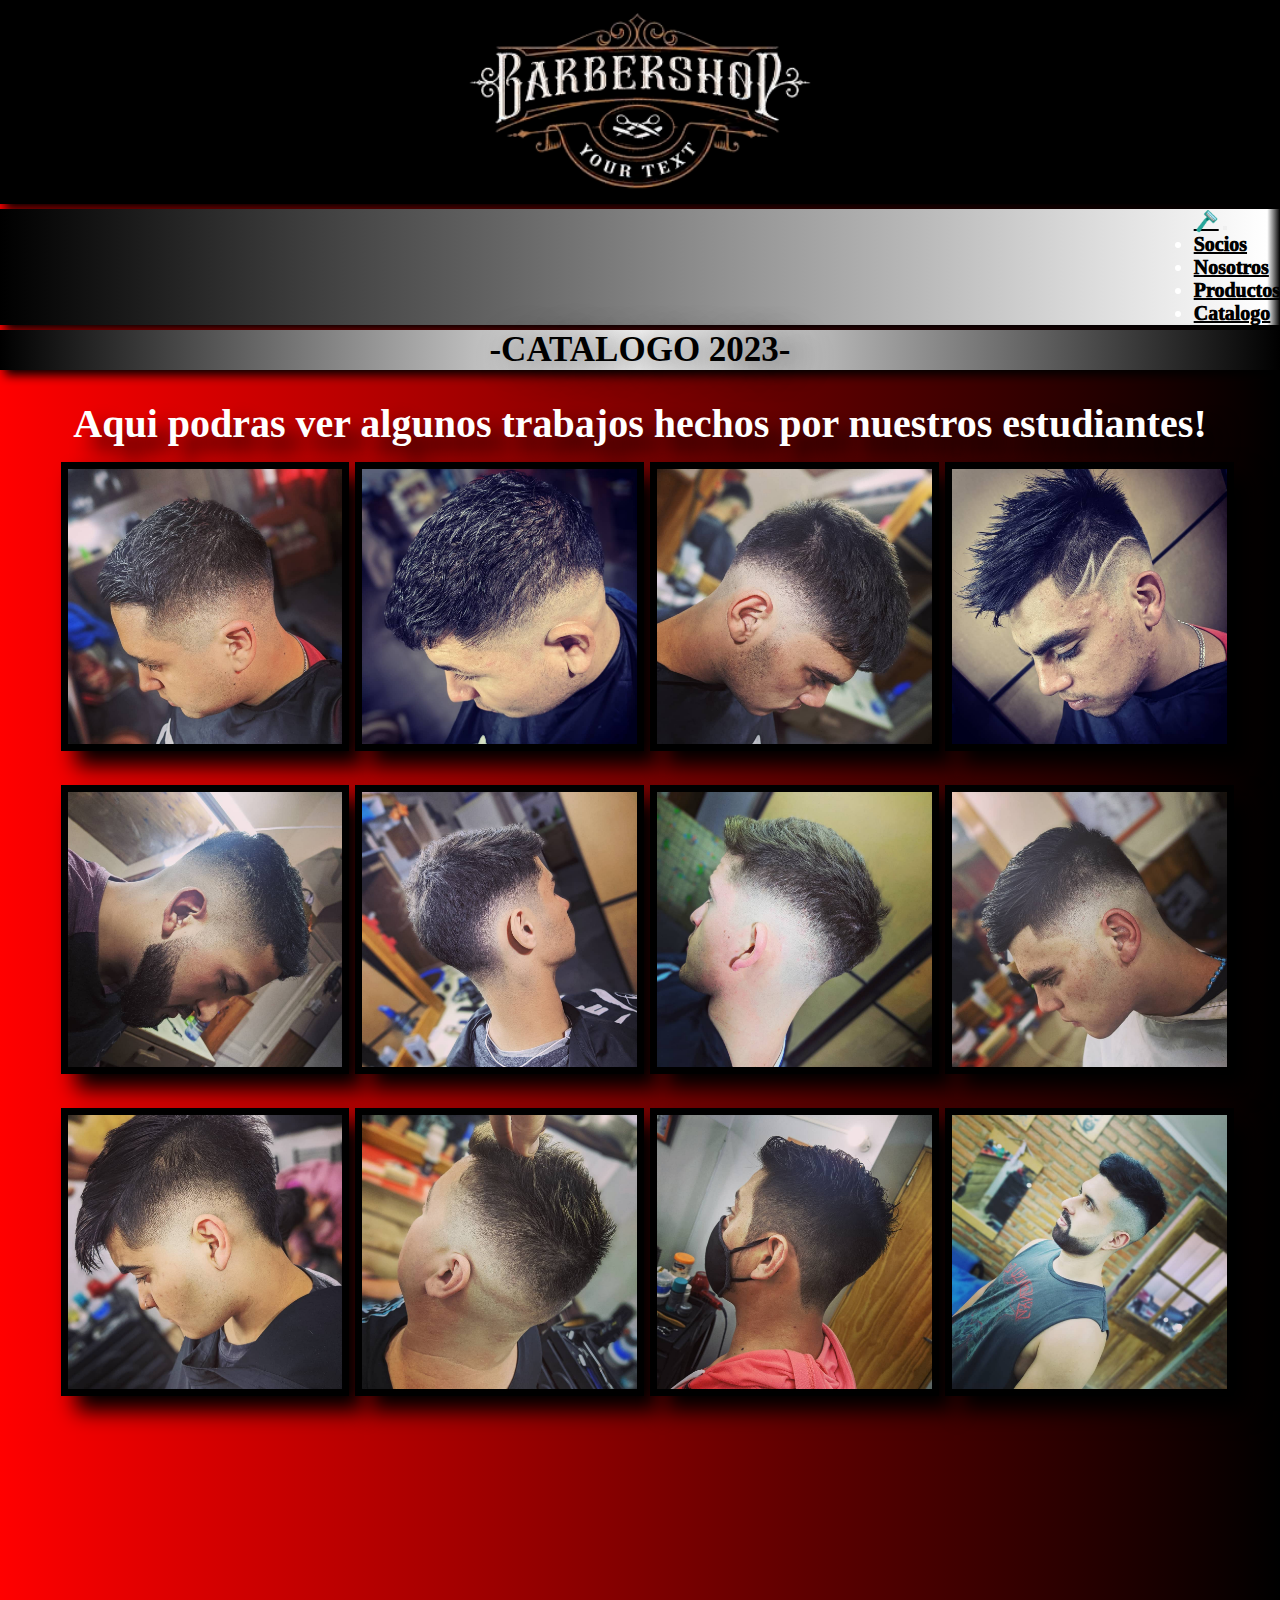
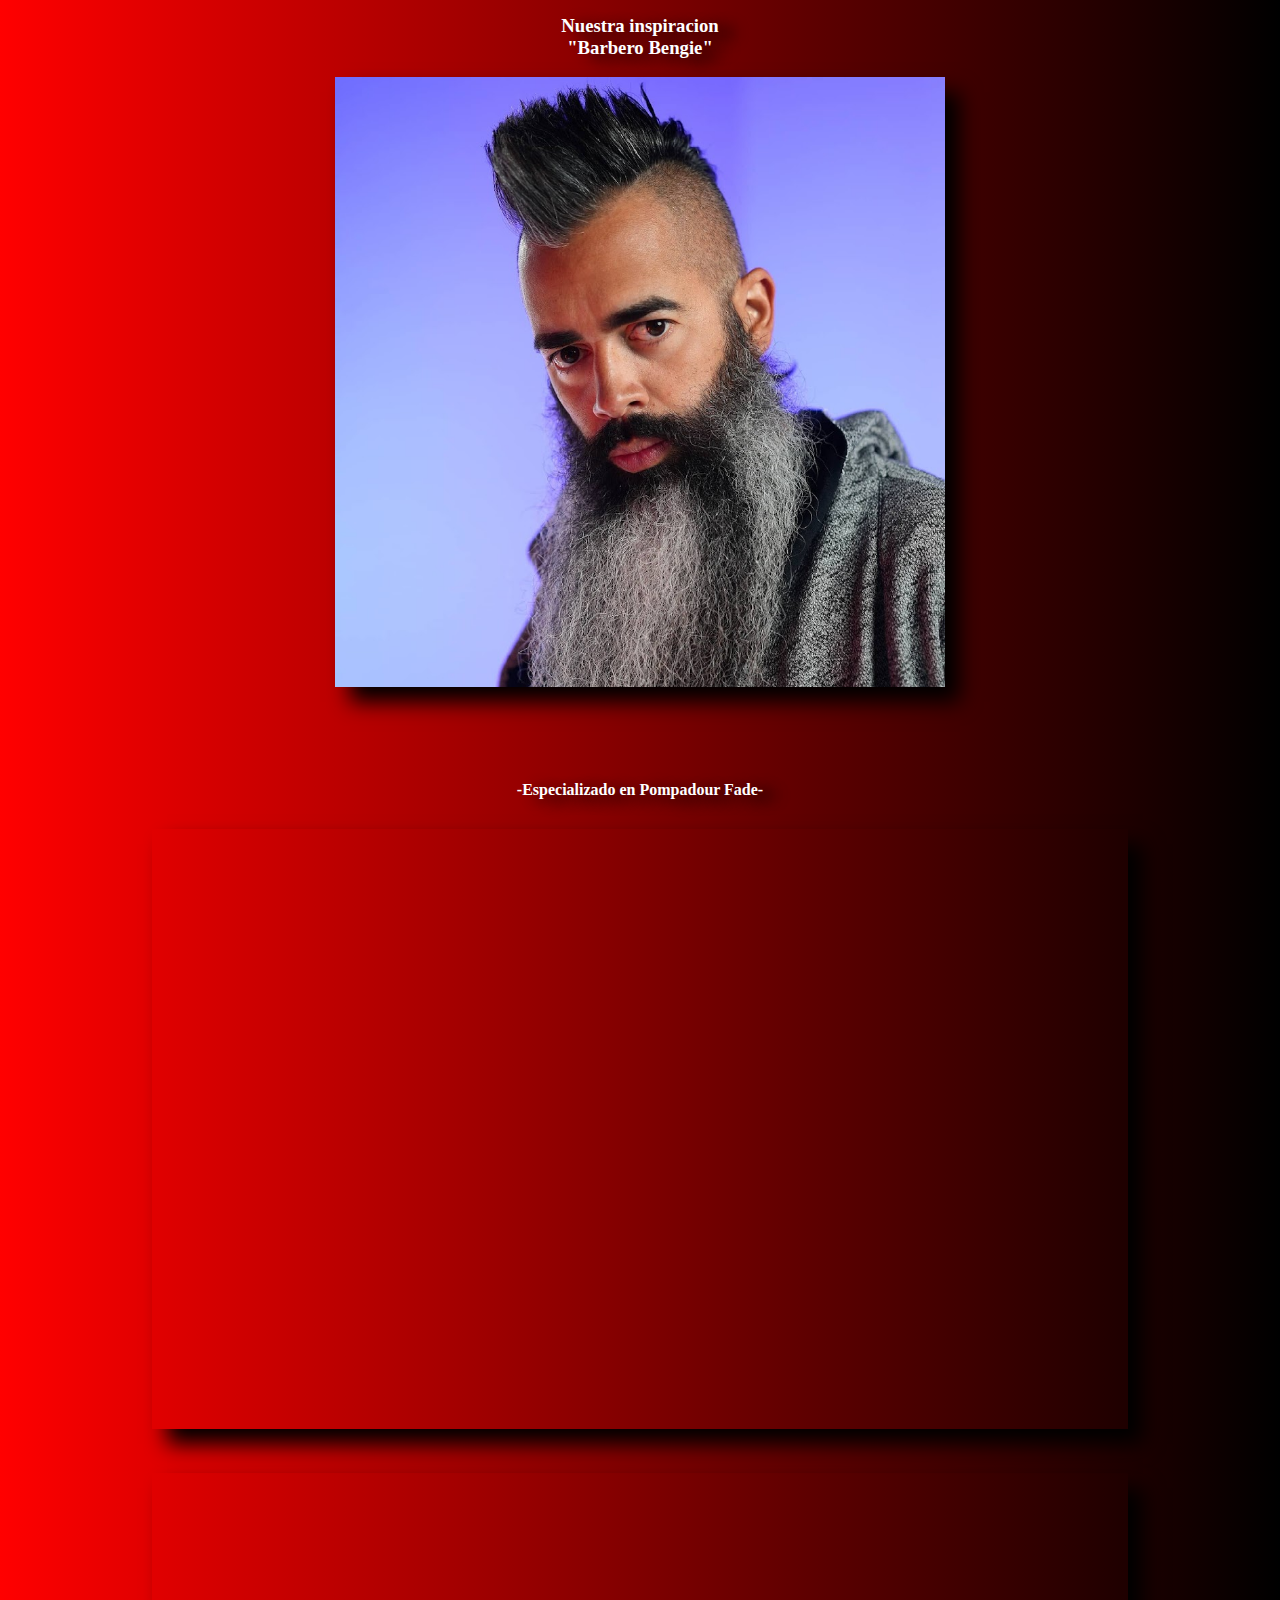
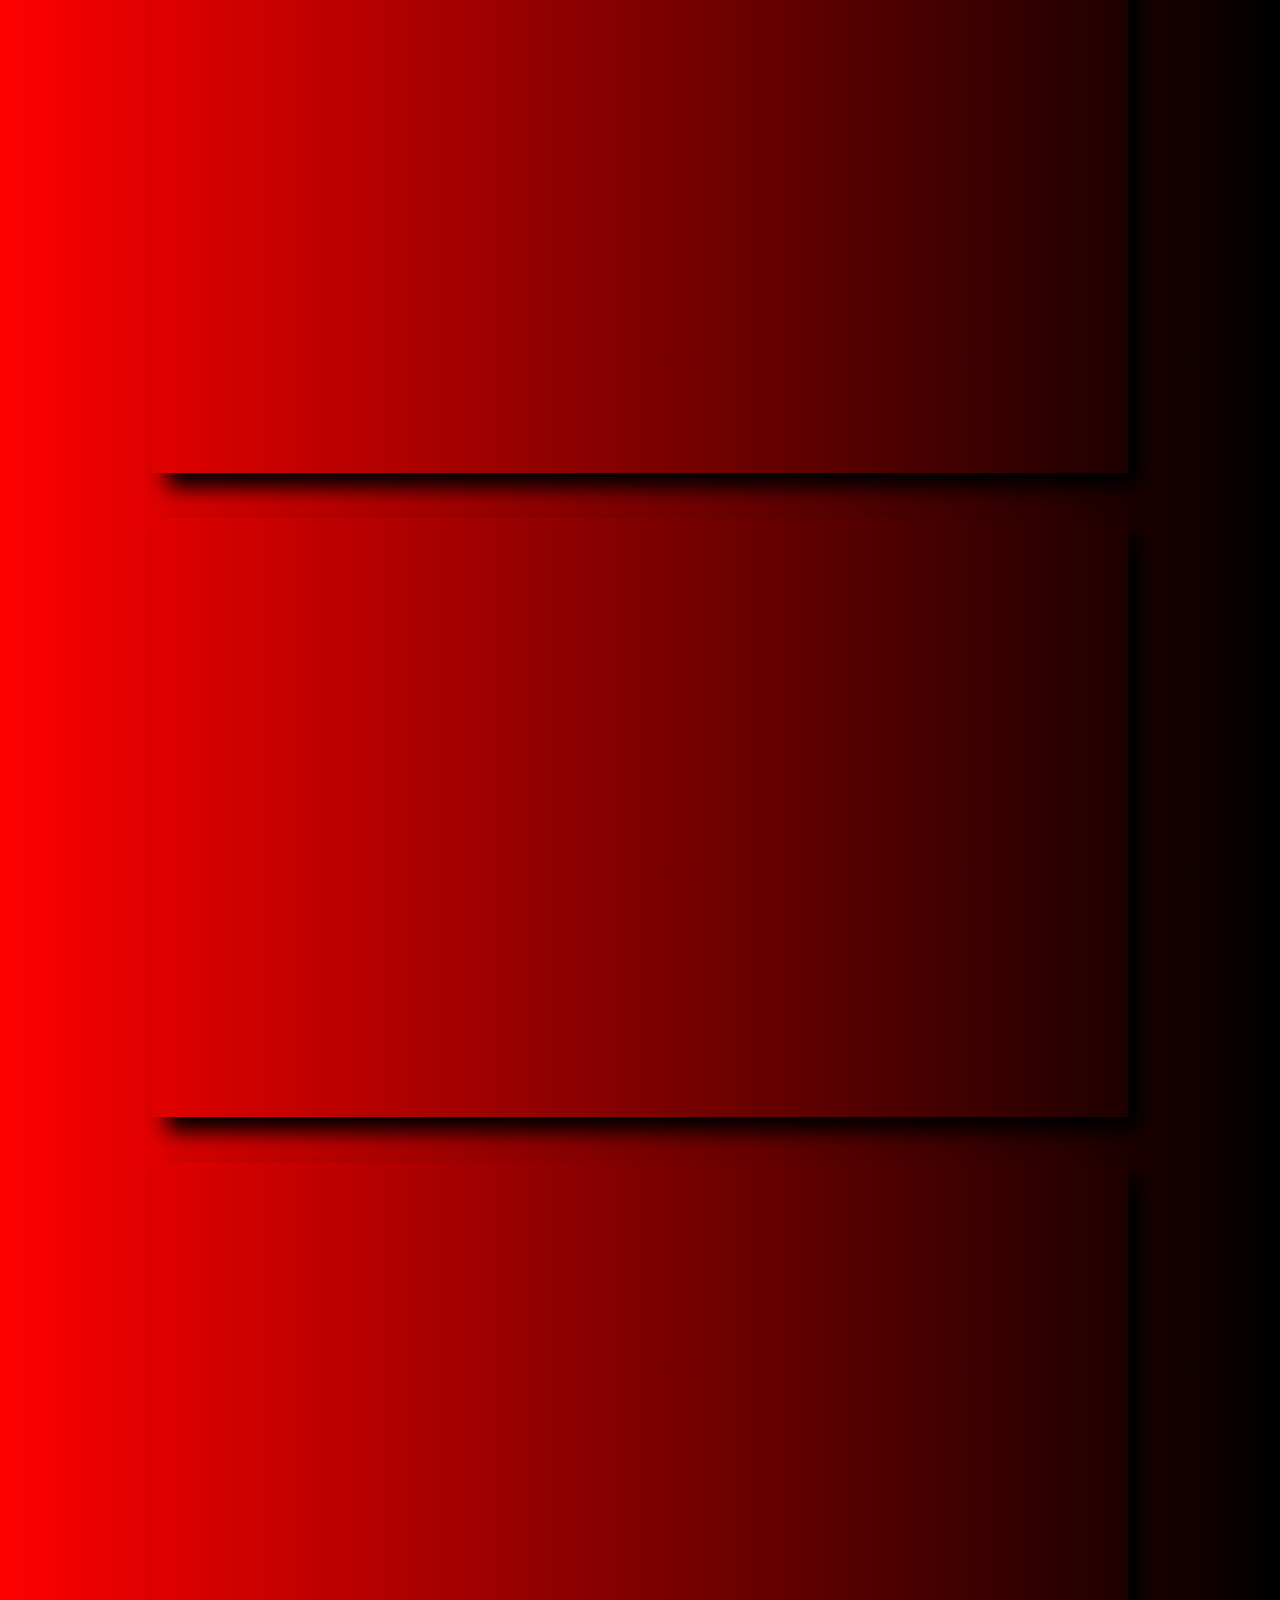
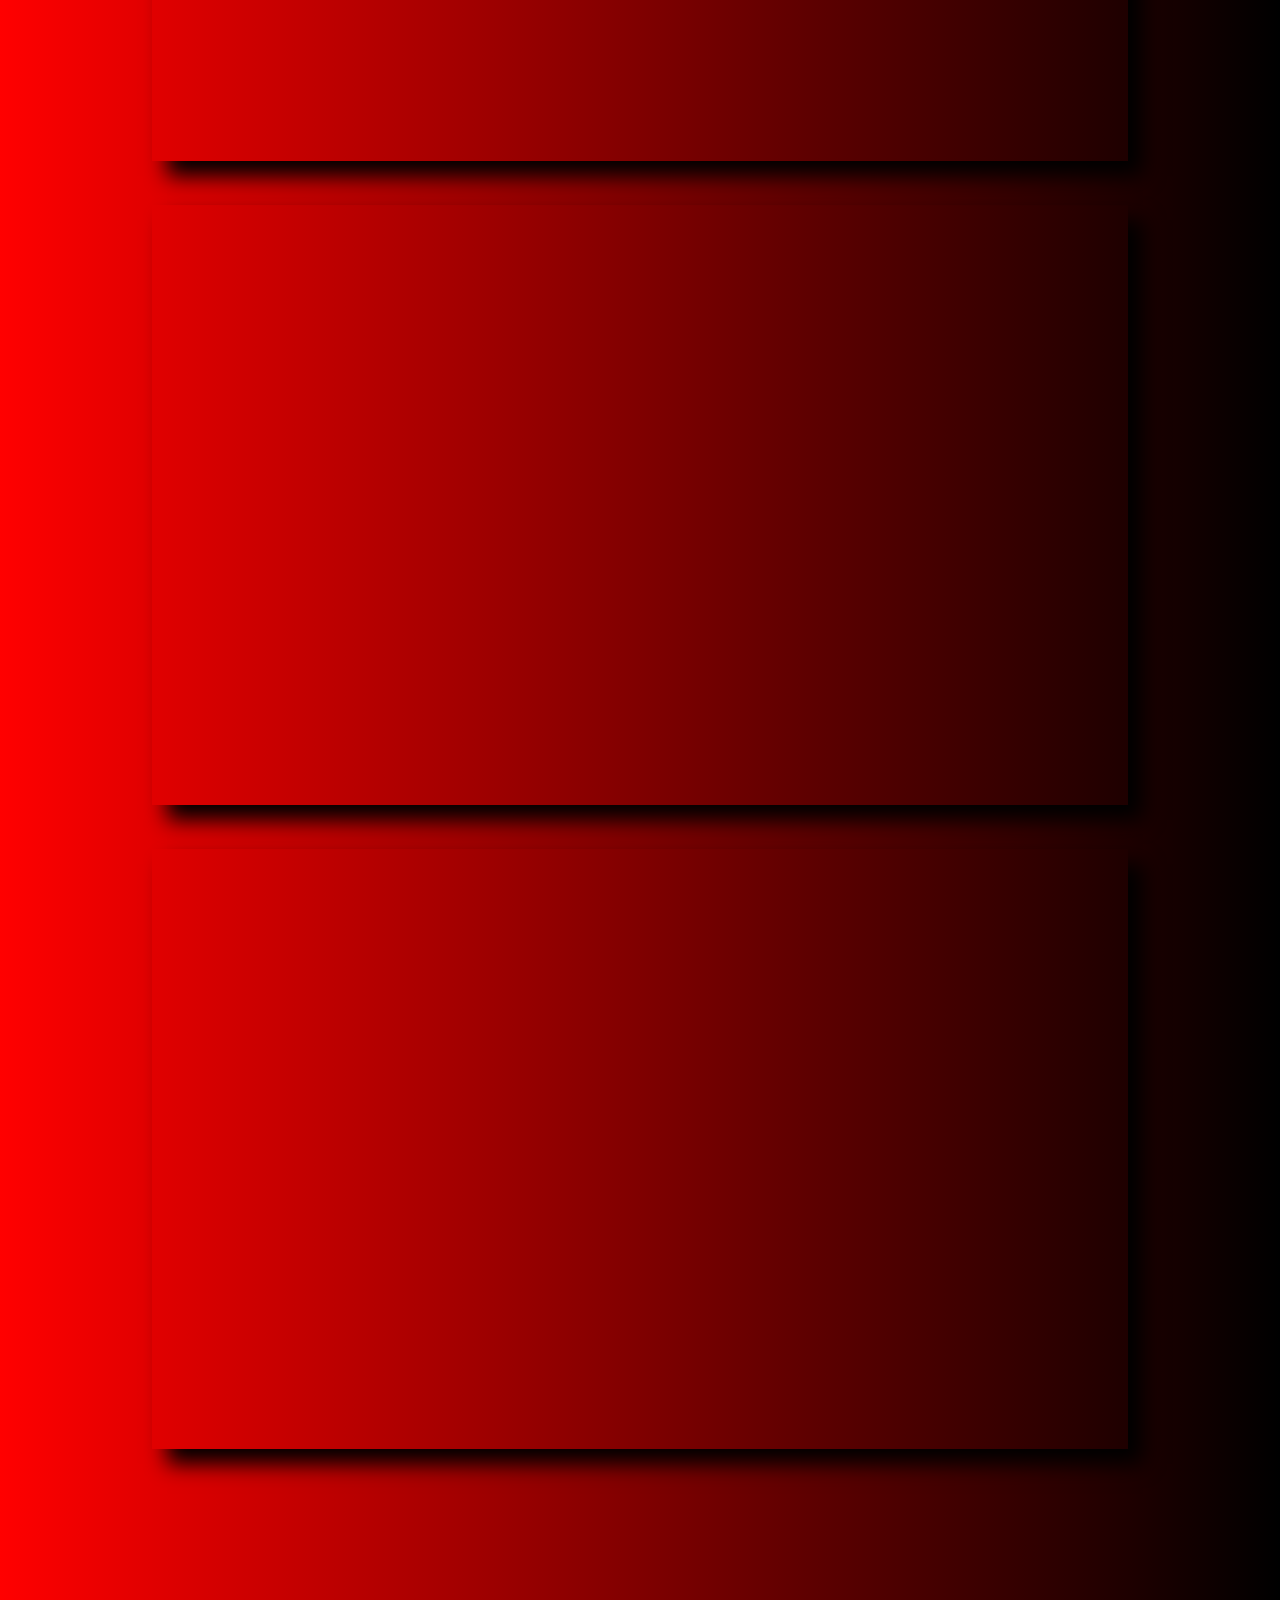
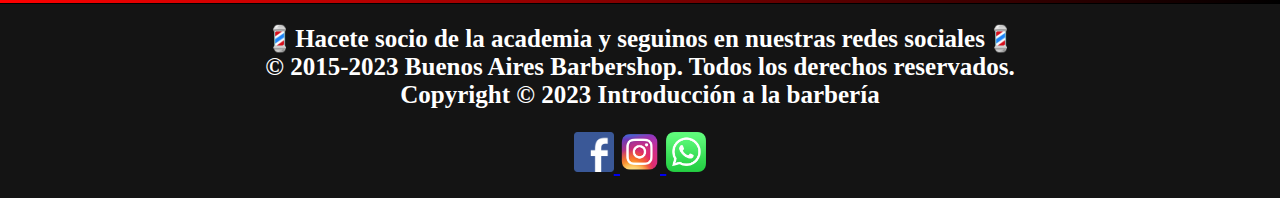
==== commit 70dc80a6: "ultimos cambios" ====
--- a/pages/catalogo.html
+++ b/pages/catalogo.html
@@ -1,185 +1,266 @@
 <!DOCTYPE html>
 <html lang="es">
-<head>
-  <meta charset="UTF-8">
-  <meta http-equiv="X-UA-Compatible" content="IE=edge">
-  <meta name="viewport" content="width=device-width, initial-scale=1.0">
-  <!-- keywords -->
-  <meta name="keywords" content="Cortes 2023, Barbas 2023, Estilistas 2023, Degradados 2023">
-  <meta name="description" content="Cortes, Estilos, Moda, Perfilado de barbas, Peinados, Degrades">
-  <title>Catalogos</title>
-  <!-- CSS only bootstrap -->
-  <link href="https://cdn.jsdelivr.net/npm/bootstrap@5.2.3/dist/css/bootstrap.min.css" rel="stylesheet" integrity="sha384-rbsA2VBKQhggwzxH7pPCaAqO46MgnOM80zW1RWuH61DGLwZJEdK2Kadq2F9CUG65" crossorigin="anonymous">
-  <!-- css animate -->
-  <link
-    rel="stylesheet"
-    href="https://cdnjs.cloudflare.com/ajax/libs/animate.css/4.1.1/animate.min.css"
-  />
-  <!-- link fabicon -->
-  <link rel="icon" href="./../imgWeb/favicon de la pagina.jpg">
-  <!-- link css -->
-  <link rel="stylesheet" href="./../assets/styles/main.css">
-</head>
-
-<body>
-    
-  <div class="contenedor-index">
-    <header class="animate__animated animate__fadeInDown">
-
-      <div class="contenedor_logo">
-        <a href="../index.html"><img class="logo"  src="../imgWeb/logo_barberia-removebg-preview.png" alt="Logo">
-        </a>
-      </div>
-
-    </header>
-
-    <div class="contenedor_nav">
-      <nav class="navbar navbar-expand-lg bg-body-tertiary">
-        <div class="container-fluid">
-          <a class="navbar-brand" href="#">🪒</a>
-          <button class="navbar-toggler" type="button" data-bs-toggle="collapse" data-bs-target="#navbarNav" aria-controls="navbarNav" aria-expanded="false" aria-label="Toggle navigation">
-            <span class="navbar-toggler-icon"></span>
-          </button>
-          <div class="collapse navbar-collapse" id="navbarNav">
-            <ul class="navbar-nav">
-              <li class="nav-item">
-                <a class="nav-link" href="./socio.html">Socios</a>
-              </li>
-              <li class="nav-item">
-                <a class="nav-link" href="./nosotros.html">Nosotros</a>
-              </li>
-              <li class="nav-item">
-                <a class="nav-link" href="./producto.html">Productos</a>
-              </li>
-              <li class="nav-item">
-                <a class="nav-link" href="./catalogo.html">Catalogo</a>
-              </li>
-                            
-            </ul>
+  <head>
+    <meta charset="UTF-8" />
+    <meta http-equiv="X-UA-Compatible" content="IE=edge" />
+    <meta name="viewport" content="width=device-width, initial-scale=1.0" />
+    <!-- keywords -->
+    <meta
+      name="keywords"
+      content="Cortes 2023, Barbas 2023, Estilistas 2023, Degradados 2023"
+    />
+    <meta
+      name="description"
+      content="Cortes, Estilos, Moda, Perfilado de barbas, Peinados, Degrades"
+    />
+    <title>Catalogos</title>
+    <!-- CSS only bootstrap -->
+    <link
+      href="https://cdn.jsdelivr.net/npm/bootstrap@5.2.3/dist/css/bootstrap.min.css"
+      rel="stylesheet"
+      integrity="sha384-rbsA2VBKQhggwzxH7pPCaAqO46MgnOM80zW1RWuH61DGLwZJEdK2Kadq2F9CUG65"
+      crossorigin="anonymous"
+    />
+    <!-- css animate -->
+    <link
+      rel="stylesheet"
+      href="https://cdnjs.cloudflare.com/ajax/libs/animate.css/4.1.1/animate.min.css"
+    />
+    <!-- link fabicon -->
+    <link rel="icon" href="./../imgWeb/favicon de la pagina.jpg" />
+    <!-- link css -->
+    <link rel="stylesheet" href="./../assets/styles/main.css" />
+  </head>
+
+  <body>
+    <div class="contenedor-index">
+      <header class="animate__animated animate__fadeInDown">
+        <div class="contenedor_logo">
+          <a href="../index.html"
+            ><img
+              class="logo"
+              src="../imgWeb/logo_barberia-removebg-preview.png"
+              alt="Logo"
+            />
+          </a>
+        </div>
+
+        <div class="contenedor_nav">
+          <nav class="navbar navbar-expand-lg bg-body-tertiary">
+            <div class="container-fluid">
+              <a class="navbar-brand" href="#">🪒</a>
+              <button
+                class="navbar-toggler"
+                type="button"
+                data-bs-toggle="collapse"
+                data-bs-target="#navbarNav"
+                aria-controls="navbarNav"
+                aria-expanded="false"
+                aria-label="Toggle navigation"
+              >
+                <span class="navbar-toggler-icon"></span>
+              </button>
+              <div class="collapse navbar-collapse" id="navbarNav">
+                <ul class="navbar-nav">
+                  <li class="nav-item">
+                    <a class="nav-link" href="./socio.html">Socios</a>
+                  </li>
+                  <li class="nav-item">
+                    <a class="nav-link" href="./nosotros.html">Nosotros</a>
+                  </li>
+                  <li class="nav-item">
+                    <a class="nav-link" href="./producto.html">Productos</a>
+                  </li>
+                  <li class="nav-item">
+                    <a class="nav-link" href="./catalogo.html">Catalogo</a>
+                  </li>
+                </ul>
+              </div>
+            </div>
+          </nav>
+        </div>
+
+        <div class="titulo">-CATALOGO 2023-</div>
+      </header>
+
+      <main>
+        <h1 class="titulo-catalogo">
+          Aqui podras ver algunos trabajos hechos por nuestros estudiantes!
+        </h1>
+
+        <section class="contenedor-galeria">
+          <div class="galeria">
+            <div class="imagen elemento1">
+              <img src="../imgWeb/43.jpeg" alt="" />
+            </div>
+            <div class="imagen elemento2">
+              <img src="../imgWeb/42.jpeg" alt="" />
+            </div>
+            <div class="imagen elemento3">
+              <img src="../imgWeb/40.jpeg" alt="" />
+            </div>
+            <div class="imagen elemento4">
+              <img src="../imgWeb/39.jpeg" alt="" />
+            </div>
+            <div class="imagen elemento5">
+              <img src="../imgWeb/38.jpeg" alt="" />
+            </div>
+            <div class="imagen elemento6">
+              <img src="../imgWeb/36.jpeg" alt="" />
+            </div>
+            <div class="imagen elemento7">
+              <img src="../imgWeb/34.jpeg" alt="" />
+            </div>
+            <div class="imagen elemento8">
+              <img src="../imgWeb/31.jpeg" alt="" />
+            </div>
+            <div class="imagen elemento9">
+              <img src="../imgWeb/29.jpeg" alt="" />
+            </div>
+            <div class="imagen elemento10">
+              <img src="../imgWeb/27.jpeg" alt="" />
+            </div>
+            <div class="imagen elemento11">
+              <img src="../imgWeb/26.jpeg" alt="" />
+            </div>
+            <div class="imagen elemento12">
+              <img src="../imgWeb/22.jpeg" alt="" />
+            </div>
           </div>
+        </section>
+
+        <section class="container-catalogo">
+          <div class="videos-bengie">
+            <h3 class="titulo-video-catalogo">
+              Nuestra inspiracion <br />
+              "Barbero Bengie"
+            </h3>
+            <br />
+            <img
+              class="img-bengie"
+              src="../imgWeb/barbero-bengie.jpg"
+              alt="Barbero Bengie"
+            />
+
+            <h4>-Especializado en Pompadour Fade-</h4>
+
+            <iframe
+              class="video-catalogo"
+              width="80%"
+              height="315"
+              src="https://www.youtube.com/embed/86MVUoIjIy0"
+              title="YouTube video player"
+              frameborder="0"
+              allow="accelerometer; autoplay; clipboard-write; encrypted-media; gyroscope; picture-in-picture; web-share"
+              allowfullscreen
+            ></iframe>
+
+            <iframe
+              class="video-catalogo"
+              width="80%"
+              height="315"
+              src="https://www.youtube.com/embed/dugaAR_2ksw"
+              title="YouTube video player"
+              frameborder="0"
+              allow="accelerometer; autoplay; clipboard-write; encrypted-media; gyroscope; picture-in-picture; web-share"
+              allowfullscreen
+            ></iframe>
+
+            <iframe
+              class="video-catalogo"
+              width="80%"
+              height="315"
+              src="https://www.youtube.com/embed/RQPyh1QKqlM"
+              title="YouTube video player"
+              frameborder="0"
+              allow="accelerometer; autoplay; clipboard-write; encrypted-media; gyroscope; picture-in-picture; web-share"
+              allowfullscreen
+            ></iframe>
+
+            <iframe
+              class="video-catalogo"
+              width="80%"
+              height="315"
+              src="https://www.youtube.com/embed/p-s81_q7dq8"
+              title="YouTube video player"
+              frameborder="0"
+              allow="accelerometer; autoplay; clipboard-write; encrypted-media; gyroscope; picture-in-picture; web-share"
+              allowfullscreen
+            ></iframe>
+
+            <iframe
+              class="video-catalogo"
+              width="80%"
+              height="315"
+              src="https://www.youtube.com/embed/6ojTag5aaUY"
+              title="YouTube video player"
+              frameborder="0"
+              allow="accelerometer; autoplay; clipboard-write; encrypted-media; gyroscope; picture-in-picture; web-share"
+              allowfullscreen
+            ></iframe>
+
+            <iframe
+              class="video-catalogo video-catalogo-ultimo"
+              width="80%"
+              height="315"
+              src="https://www.youtube.com/embed/GEqZdHpp2GY"
+              title="YouTube video player"
+              frameborder="0"
+              allow="accelerometer; autoplay; clipboard-write; encrypted-media; gyroscope; picture-in-picture; web-share"
+              allowfullscreen
+            ></iframe>
+          </div>
+        </section>
+      </main>
+
+      <footer>
+        <div class="contenedor-redes">
+          <p>
+            <strong
+              >💈Hacete socio de la academia y seguinos en nuestras redes
+              sociales💈</strong
+            >
+          </p>
+
+          <h4 class="subtitulo-footer">
+            © 2015-2023 Buenos Aires Barbershop. Todos los derechos reservados.
+          </h4>
+          <h4 class="subtitulo-footer">
+            Copyright © 2023 Introducción a la barbería
+          </h4>
+
+          <a href="https://www.facebook.com/pablo.mederos.3382">
+            <img
+              class="redes"
+              src="./../imgWeb/facebook-color.png"
+              alt="Facebook"
+            />
+          </a>
+
+          <a href="https://www.instagram.com/pm.barberia/">
+            <img
+              class="redes"
+              src="./../imgWeb/instagram-color.png"
+              alt="instagram"
+            />
+          </a>
+
+          <a href="https://wa.me/c/5492604560168">
+            <img
+              class="redes"
+              src="./../imgWeb/whatsapp-color.png"
+              alt="whatsapp"
+            />
+          </a>
         </div>
-      </nav>
+      </footer>
     </div>
 
-    <div class="titulo">
-      -CATALOGO 2023-
-    </div>    
-
-    <main>
-
-      <h1 class="titulo-catalogo">
-        Aqui podras ver algunos trabajos hechos por nuestros estudiantes!  
-      </h1>
-
-
-      <section class="contenedor-galeria">
-
-        <div class="galeria">
-
-          <div class="imagen elemento1">
-            <img src="../imgWeb/43.jpeg" alt="">
-          </div>
-          <div class="imagen elemento2">
-            <img src="../imgWeb/42.jpeg" alt="">
-          </div>
-          <div class="imagen elemento3">
-            <img src="../imgWeb/40.jpeg" alt="">
-          </div>
-          <div class="imagen elemento4">
-            <img src="../imgWeb/39.jpeg" alt="">
-          </div>
-          <div class="imagen elemento5">
-            <img src="../imgWeb/38.jpeg" alt="">
-          </div>
-          <div class="imagen elemento6">
-            <img src="../imgWeb/36.jpeg" alt="">
-          </div>
-          <div class="imagen elemento7">
-            <img src="../imgWeb/34.jpeg" alt="">
-          </div>
-          <div class="imagen elemento8">
-            <img src="../imgWeb/31.jpeg" alt="">
-          </div>
-          <div class="imagen elemento9">
-            <img src="../imgWeb/29.jpeg" alt="">
-          </div>
-          <div class="imagen elemento10">
-            <img src="../imgWeb/27.jpeg" alt="">
-          </div>
-          <div class="imagen elemento11">
-            <img src="../imgWeb/26.jpeg" alt="">
-          </div>
-          <div class="imagen elemento12">
-            <img src="../imgWeb/22.jpeg" alt="">
-          </div>
-        
-        </div>
-
-      </section>
-
-
-      <section class="container-catalogo">
-
-        <div class="videos-bengie">
-
-          <h3 class="titulo-video-catalogo">Nuestra inspiracion <br> "Barbero Bengie"</h3>
-          <br>
-          <img class="img-bengie" src="../imgWeb/barbero-bengie.jpg" alt="Barbero Bengie">
-
-          <h4>
-            -Especializado en Pompadour Fade-
-          </h4>
-
-          <iframe class="video-catalogo" width="80%" height="315" src="https://www.youtube.com/embed/86MVUoIjIy0" title="YouTube video player" frameborder="0" allow="accelerometer; autoplay; clipboard-write; encrypted-media; gyroscope; picture-in-picture; web-share" allowfullscreen></iframe>
-
-          <iframe class="video-catalogo" width="80%" height="315" src="https://www.youtube.com/embed/dugaAR_2ksw" title="YouTube video player" frameborder="0" allow="accelerometer; autoplay; clipboard-write; encrypted-media; gyroscope; picture-in-picture; web-share" allowfullscreen></iframe>
-
-          <iframe class="video-catalogo" width="80%" height="315" src="https://www.youtube.com/embed/RQPyh1QKqlM" title="YouTube video player" frameborder="0" allow="accelerometer; autoplay; clipboard-write; encrypted-media; gyroscope; picture-in-picture; web-share" allowfullscreen></iframe>
-
-          <iframe class="video-catalogo" width="80%" height="315" src="https://www.youtube.com/embed/p-s81_q7dq8" title="YouTube video player" frameborder="0" allow="accelerometer; autoplay; clipboard-write; encrypted-media; gyroscope; picture-in-picture; web-share" allowfullscreen></iframe>
-
-          <iframe class="video-catalogo" width="80%" height="315" src="https://www.youtube.com/embed/6ojTag5aaUY" title="YouTube video player" frameborder="0" allow="accelerometer; autoplay; clipboard-write; encrypted-media; gyroscope; picture-in-picture; web-share" allowfullscreen></iframe>
-
-          <iframe class="video-catalogo video-catalogo-ultimo" width="80%" height="315" src="https://www.youtube.com/embed/GEqZdHpp2GY" title="YouTube video player" frameborder="0" allow="accelerometer; autoplay; clipboard-write; encrypted-media; gyroscope; picture-in-picture; web-share" allowfullscreen></iframe>
-        </div>
-
-      </section>
-        
-    </main>
-
-    <footer>
-        
-    <div class="contenedor-redes">
-
-      <p><strong>💈Hacete socio de la academia y seguinos en nuestras redes sociales💈</strong> </p>
-
-      <h4 class="subtitulo-footer">
-        © 2015-2023 Buenos Aires Barbershop. Todos los derechos reservados.
-      </h4>
-      <h4 class="subtitulo-footer">
-        Copyright © 2023 Introducción a la barbería
-      </h4>
-
-      <a href="https://www.facebook.com/pablo.mederos.3382">
-        <img class="redes" src="./../imgWeb/facebook-color.png" alt="Facebook">
-      </a>
-
-      <a href="https://www.instagram.com/pm.barberia/">
-        <img class="redes" src="./../imgWeb/instagram-color.png" alt="instagram">
-      </a>
-
-      <a href="https://wa.me/c/5492604560168">
-        <img class="redes" src="./../imgWeb/whatsapp-color.png" alt="whatsapp">
-      </a>
-
-    </div>
-        
-  </footer>
-  </div>
-
-
-<!-- JavaScript de bootstrap -->
-    <script src="https://cdn.jsdelivr.net/npm/bootstrap@5.2.3/dist/js/bootstrap.bundle.min.js" integrity="sha384-kenU1KFdBIe4zVF0s0G1M5b4hcpxyD9F7jL+jjXkk+Q2h455rYXK/7HAuoJl+0I4" crossorigin="anonymous"></script>
-</body>
-
-</html>+    <!-- JavaScript de bootstrap -->
+    <script
+      src="https://cdn.jsdelivr.net/npm/bootstrap@5.2.3/dist/js/bootstrap.bundle.min.js"
+      integrity="sha384-kenU1KFdBIe4zVF0s0G1M5b4hcpxyD9F7jL+jjXkk+Q2h455rYXK/7HAuoJl+0I4"
+      crossorigin="anonymous"
+    ></script>
+  </body>
+</html>
--- a/assets/styles/main.css
+++ b/assets/styles/main.css
@@ -5,15 +5,12 @@
 
 body {
   width: 100%;
-  background: rgb(146, 146, 146);
-  background-repeat: no-repeat;
-  background-size: cover;
-  background-position: center;
+  background: linear-gradient(to right, #ff0000, #000000);
 }
 
 main {
-  margin-left: 20px;
-  margin-right: 20px;
+  margin-left: 30px;
+  margin-right: 30px;
 }
 
 .contenedor-foto-index {
@@ -29,6 +26,7 @@
   width: 320px;
   height: 300px;
   margin-bottom: 30px;
+  margin-top: 20px;
   border-radius: 50px;
   border: solid 7px rgb(155, 155, 155);
   box-shadow: 15px 15px 20px rgb(0, 0, 0);
@@ -53,10 +51,10 @@
 }
 .contenedor-foto-index .foto-index-1:hover, .contenedor-foto-index .foto-index-3:hover, .contenedor-foto-index .foto-index-2:hover {
   filter: saturate(300%);
-  border: 10px solid red;
-}
-.contenedor-foto-index .text_img {
-  margin-bottom: 10px;
+  border: 10px solid rgb(0, 0, 0);
+}
+.contenedor-foto-index .text-img {
+  margin-bottom: 80px;
 }
 .contenedor-foto-index h1 {
   text-align: center;
@@ -65,25 +63,21 @@
 }
 .contenedor-foto-index h2 {
   text-align: center;
-  color: #000000;
+  color: #ffffff;
 }
 .contenedor-foto-index h3 {
   text-align: center;
-  color: black;
+  color: rgb(255, 255, 255);
   margin-bottom: 150px;
 }
-.contenedor-foto-index h4 {
-  margin-bottom: 200px;
-  text-align: center;
-  color: rgb(255, 255, 255);
-}
 
 .contenedor-titulo-socios {
   text-align: center;
   text-shadow: 15px 15px 15px rgb(0, 0, 0);
 }
 .contenedor-titulo-socios .titulo-socios {
-  margin-top: 10px;
+  margin-top: 30px;
+  margin-bottom: 40px;
   font-size: 30px;
   color: #FFFFFF;
 }
@@ -93,16 +87,21 @@
   margin-bottom: 50px;
 }
 
-.form-control:focus {
+.form {
+  margin-left: 15px;
+  box-shadow: 15px 15px 20px rgb(0, 0, 0);
+}
+.form .form-control:focus {
   box-shadow: 10px 10px 15px rgb(0, 0, 0);
   color: white;
   border: 4px solid black;
-  background-color: #8e4c00;
-}
-
-.form {
-  margin-left: 15px;
-  box-shadow: 15px 15px 20px rgb(0, 0, 0);
+  background-color: #252525;
+}
+.form form {
+  margin-bottom: 100px;
+  padding-bottom: 10px;
+  border: 10px solid rgb(0, 0, 0);
+  background: rgb(57, 57, 57);
 }
 
 .imagen {
@@ -110,6 +109,7 @@
 }
 
 .titulo-catalogo {
+  margin-top: 30px;
   color: #FFFFFF;
   font-size: 40px;
   text-align: center;
@@ -163,6 +163,7 @@
 
 .subtitulo-productos {
   color: #FFFFFF;
+  margin-top: 30px;
   margin-bottom: 50px;
   text-align: center;
   text-shadow: 15px 15px 20px rgb(0, 0, 0);
@@ -171,6 +172,14 @@
 #container-productos-1 {
   margin-bottom: 150px;
   box-shadow: 15px 15px 20px rgb(0, 0, 0);
+}
+
+.table {
+  border: 8px solid rgb(45, 44, 44);
+  box-shadow: 15px 15px 20px rgb(0, 0, 0);
+}
+.table thead {
+  background-color: rgb(84, 81, 81);
 }
 
 .nosotros {
@@ -180,7 +189,6 @@
 }
 .nosotros .titulo-nosotros {
   font-size: 35px;
-  color: #FFFFFF;
   text-align: center;
   text-shadow: 5px 5px 20px rgb(0, 0, 0);
 }
@@ -192,6 +200,7 @@
   margin-bottom: 20px;
 }
 .nosotros .contenedor-map .texto-map {
+  color: #FFFFFF;
   font-size: 20px;
   margin-bottom: 70px;
 }
@@ -232,14 +241,15 @@
     margin-bottom: 50px;
     font-size: 40px;
   }
-  .form {
-    margin-left: 100px;
-  }
   /* media de productos */
   .parrafo-productos {
     text-align: center;
     font-size: 25px;
-    color: #000000;
+    color: #ffffff;
+  }
+  .parrafo-productos {
+    margin-bottom: 110px;
+    margin-top: 60px;
   }
   /* media de Nosotros */
   .nosotros {
@@ -293,8 +303,7 @@
 header {
   margin-bottom: 5px;
 }
-
-.contenedor_logo {
+header .contenedor_logo {
   margin-bottom: 5px;
   background: rgb(0, 0, 0);
   box-shadow: 5px 5px 10px black;
@@ -302,12 +311,39 @@
   align-items: center;
   justify-content: center;
 }
-
-.logo {
+header .contenedor_logo .logo {
   width: 100%;
   height: 200px;
 }
-
+header .titulo {
+  color: black;
+  font-size: 35px;
+  text-shadow: 15px 5px 35px rgb(0, 0, 0);
+  font-weight: 800;
+  text-align: center;
+  background: linear-gradient(to left, black, white 50%, black);
+  box-shadow: 5px 5px 10px black;
+}
+
+.contenedor_nav {
+  box-shadow: 5px 5px 10px black;
+  background: linear-gradient(to left, black, white 1%, black);
+  margin-bottom: 5px;
+}
+.contenedor_nav li, .contenedor_nav a {
+  font-size: 20px;
+  font-weight: 1000;
+  color: white;
+}
+.contenedor_nav .navbar a:hover {
+  color: rgb(21, 0, 255);
+}
+
+@media only screen and (min-width: 1000px) {
+  .navbar a {
+    color: rgb(0, 0, 0);
+  }
+}
 @media only screen and (min-width: 550px) {
   .contenedor_logo {
     display: flex;
@@ -315,43 +351,21 @@
     justify-content: center;
   }
 }
-.contenedor_nav {
-  box-shadow: 5px 5px 10px black;
-  background: red;
-  margin-bottom: 5px;
-}
-
-li, a {
-  font-weight: 1000;
-}
-
-.navbar a {
-  color: black;
-}
-
-.navbar a:hover {
-  color: rgb(0, 0, 255);
-}
-
-.titulo {
-  color: black;
-  font-size: 35px;
-  font-weight: 800;
-  text-align: center;
-  background: linear-gradient(to left, black, white 50%, black);
-  box-shadow: 5px 5px 10px black;
-}
-
 footer {
+  border-top: 1px solid black;
+  padding-top: 20px;
   padding-bottom: 20px;
+  background-color: rgb(20, 20, 20);
 }
 
 .contenedor-redes {
   font-family: "font-family: " Rubik Distressed ", cursive;";
   text-align: center;
-  text-shadow: 5px 5px 35px rgb(255, 255, 255);
   font-size: 25px;
   color: #FFFFFF;
+}
+.contenedor-redes .subtitulo-footer {
+  text-align: center;
 }
 .contenedor-redes .redes {
   margin-top: 23px;
